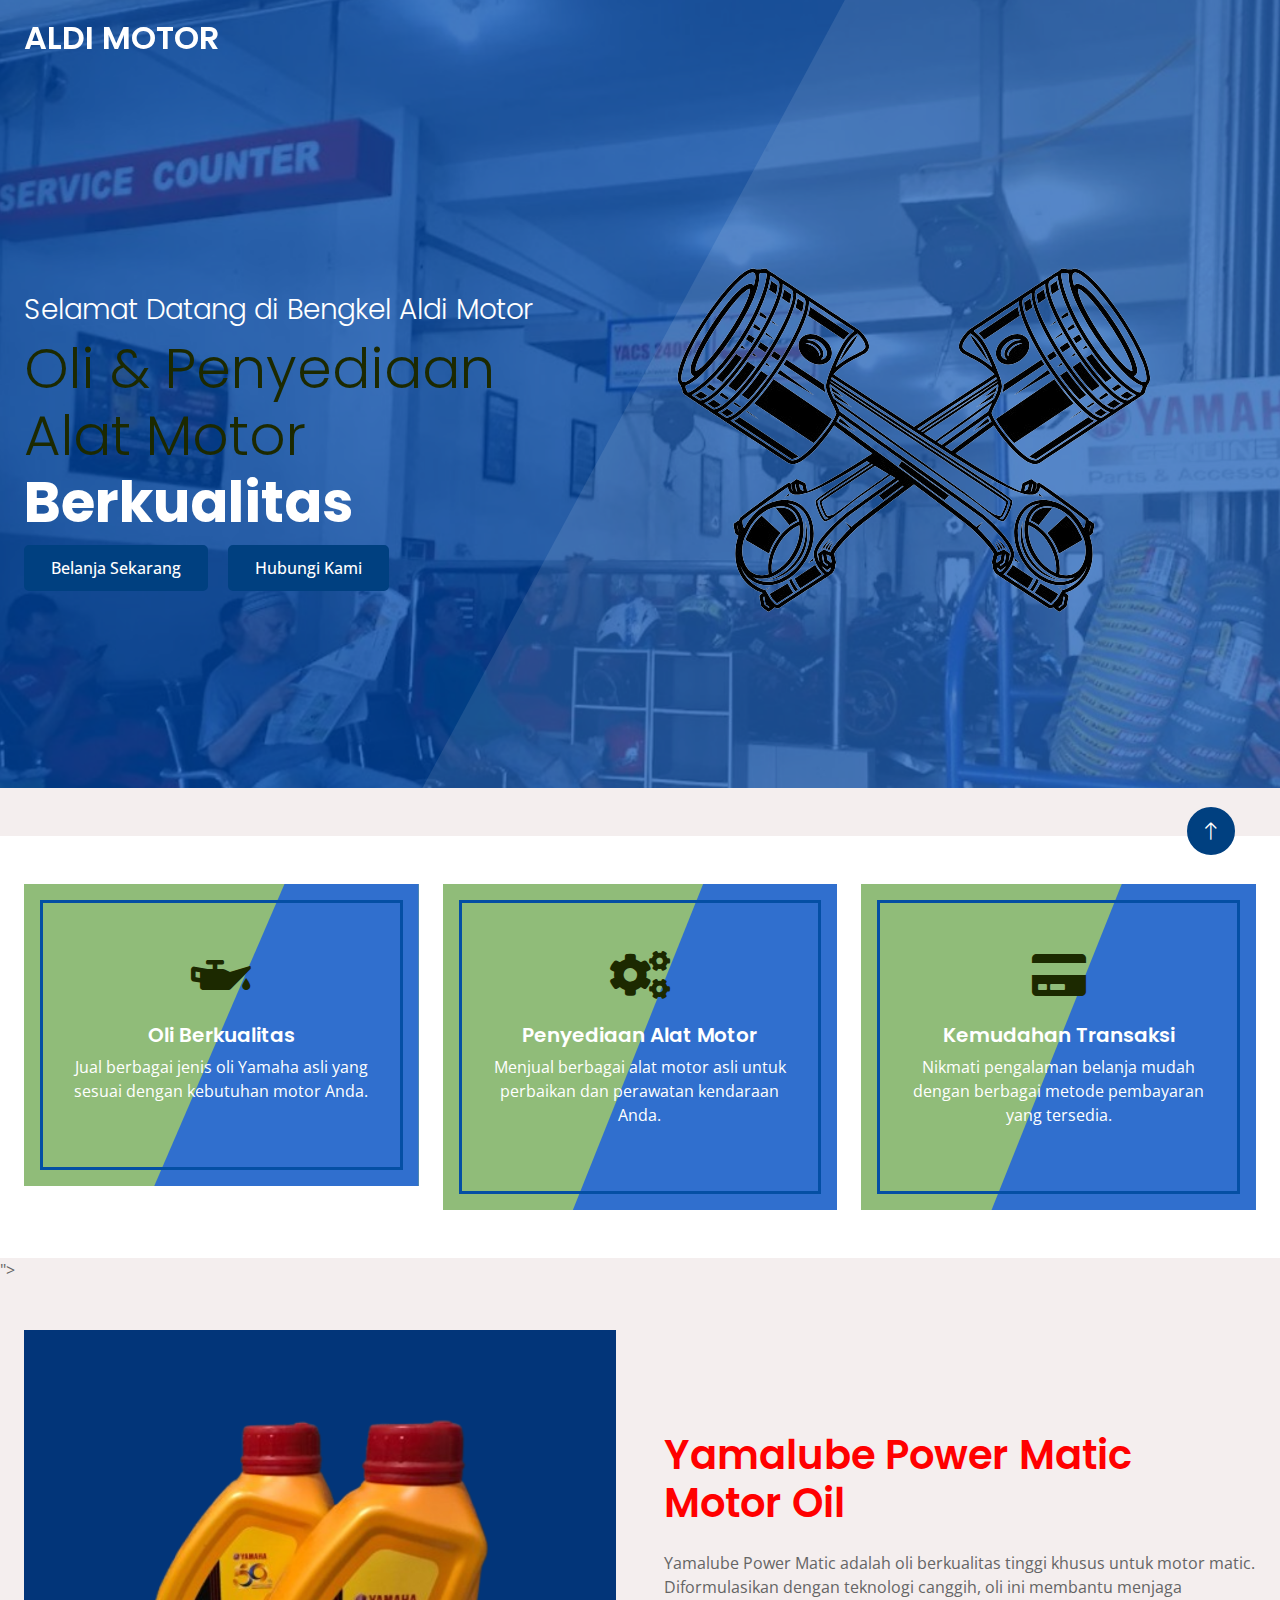
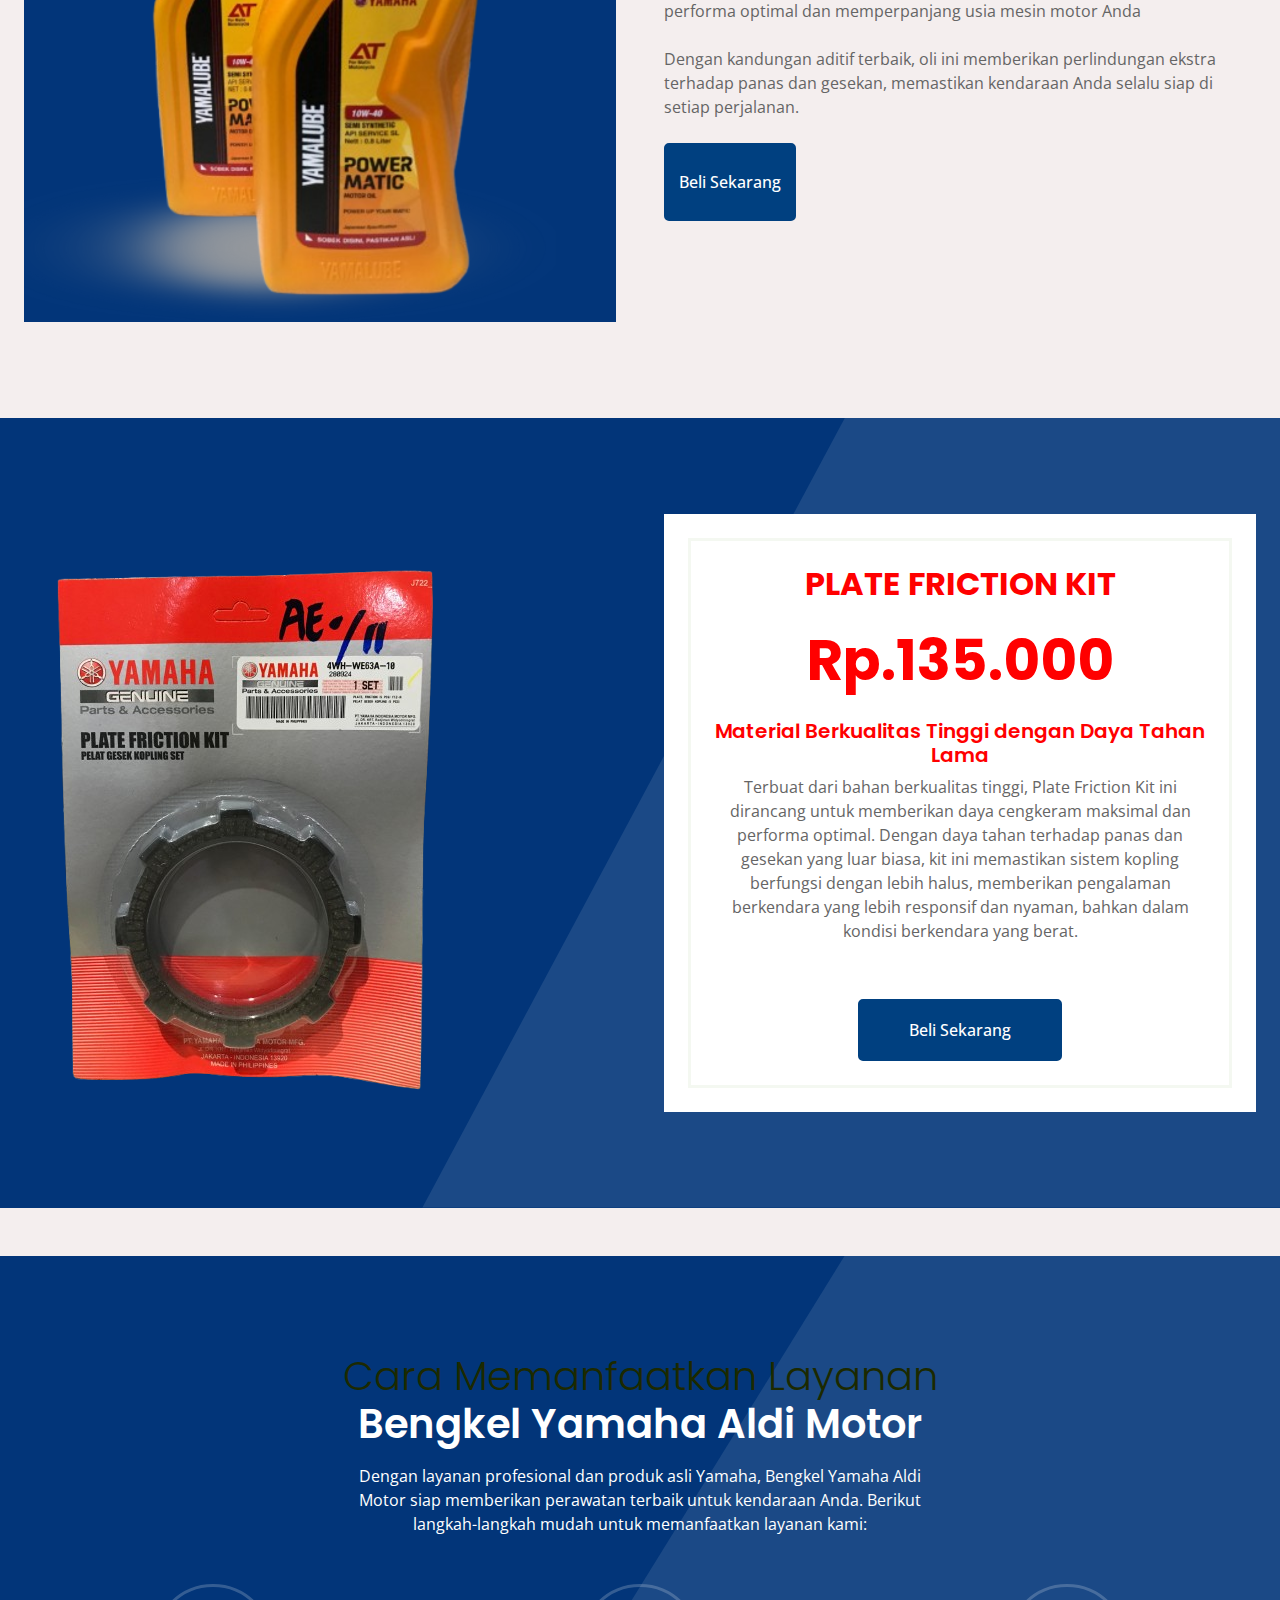
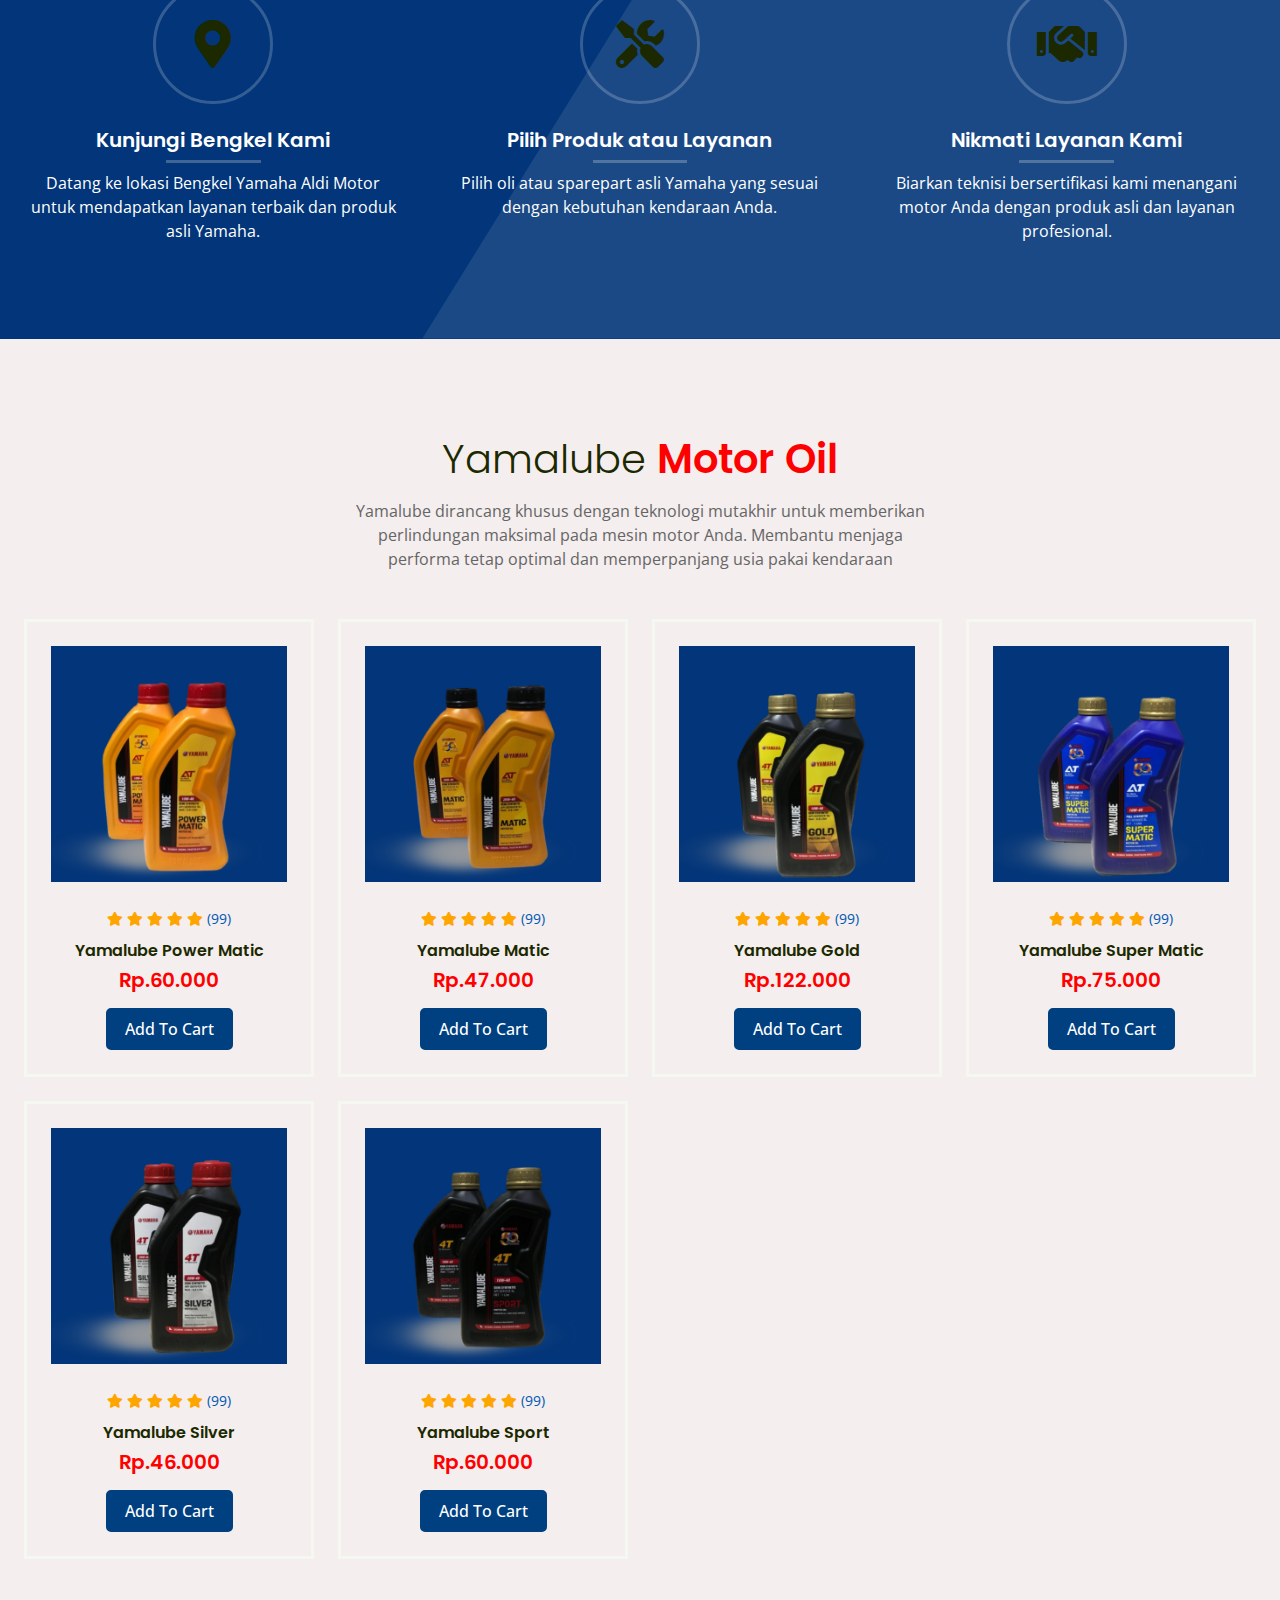
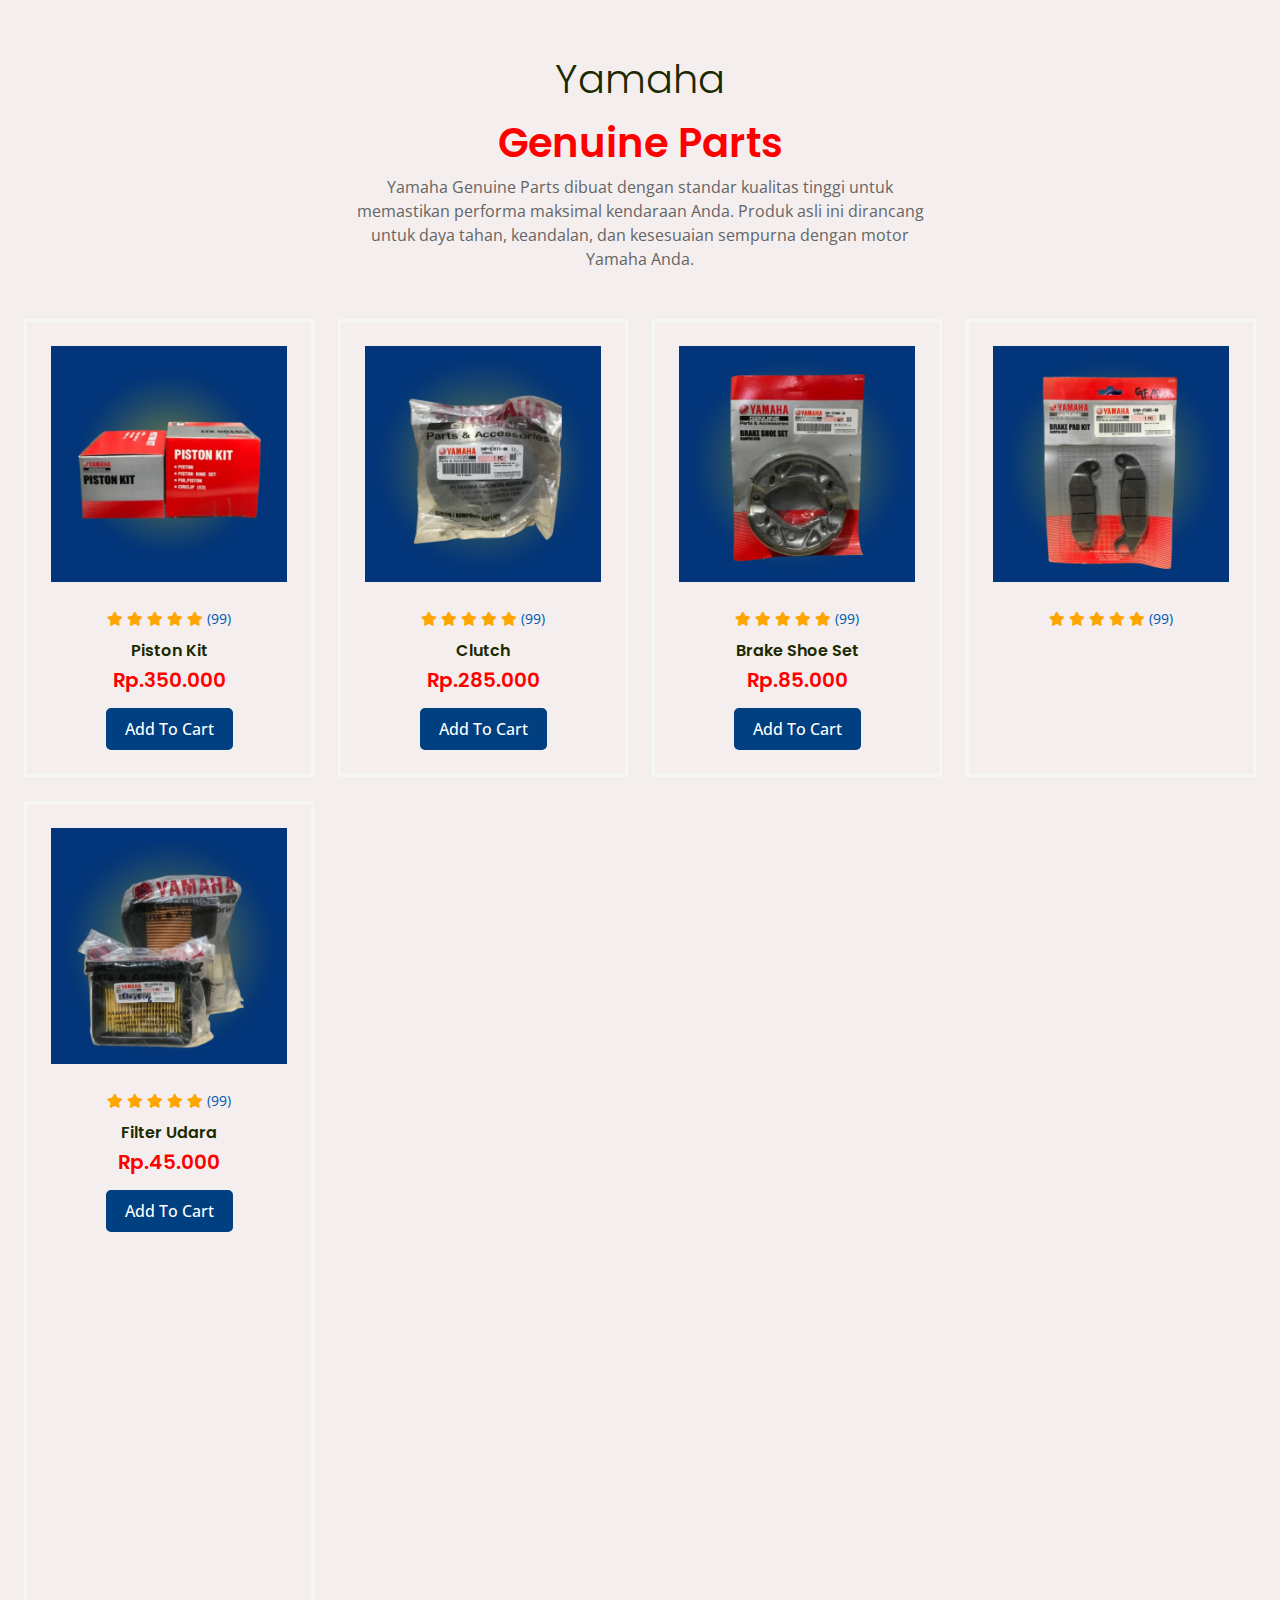
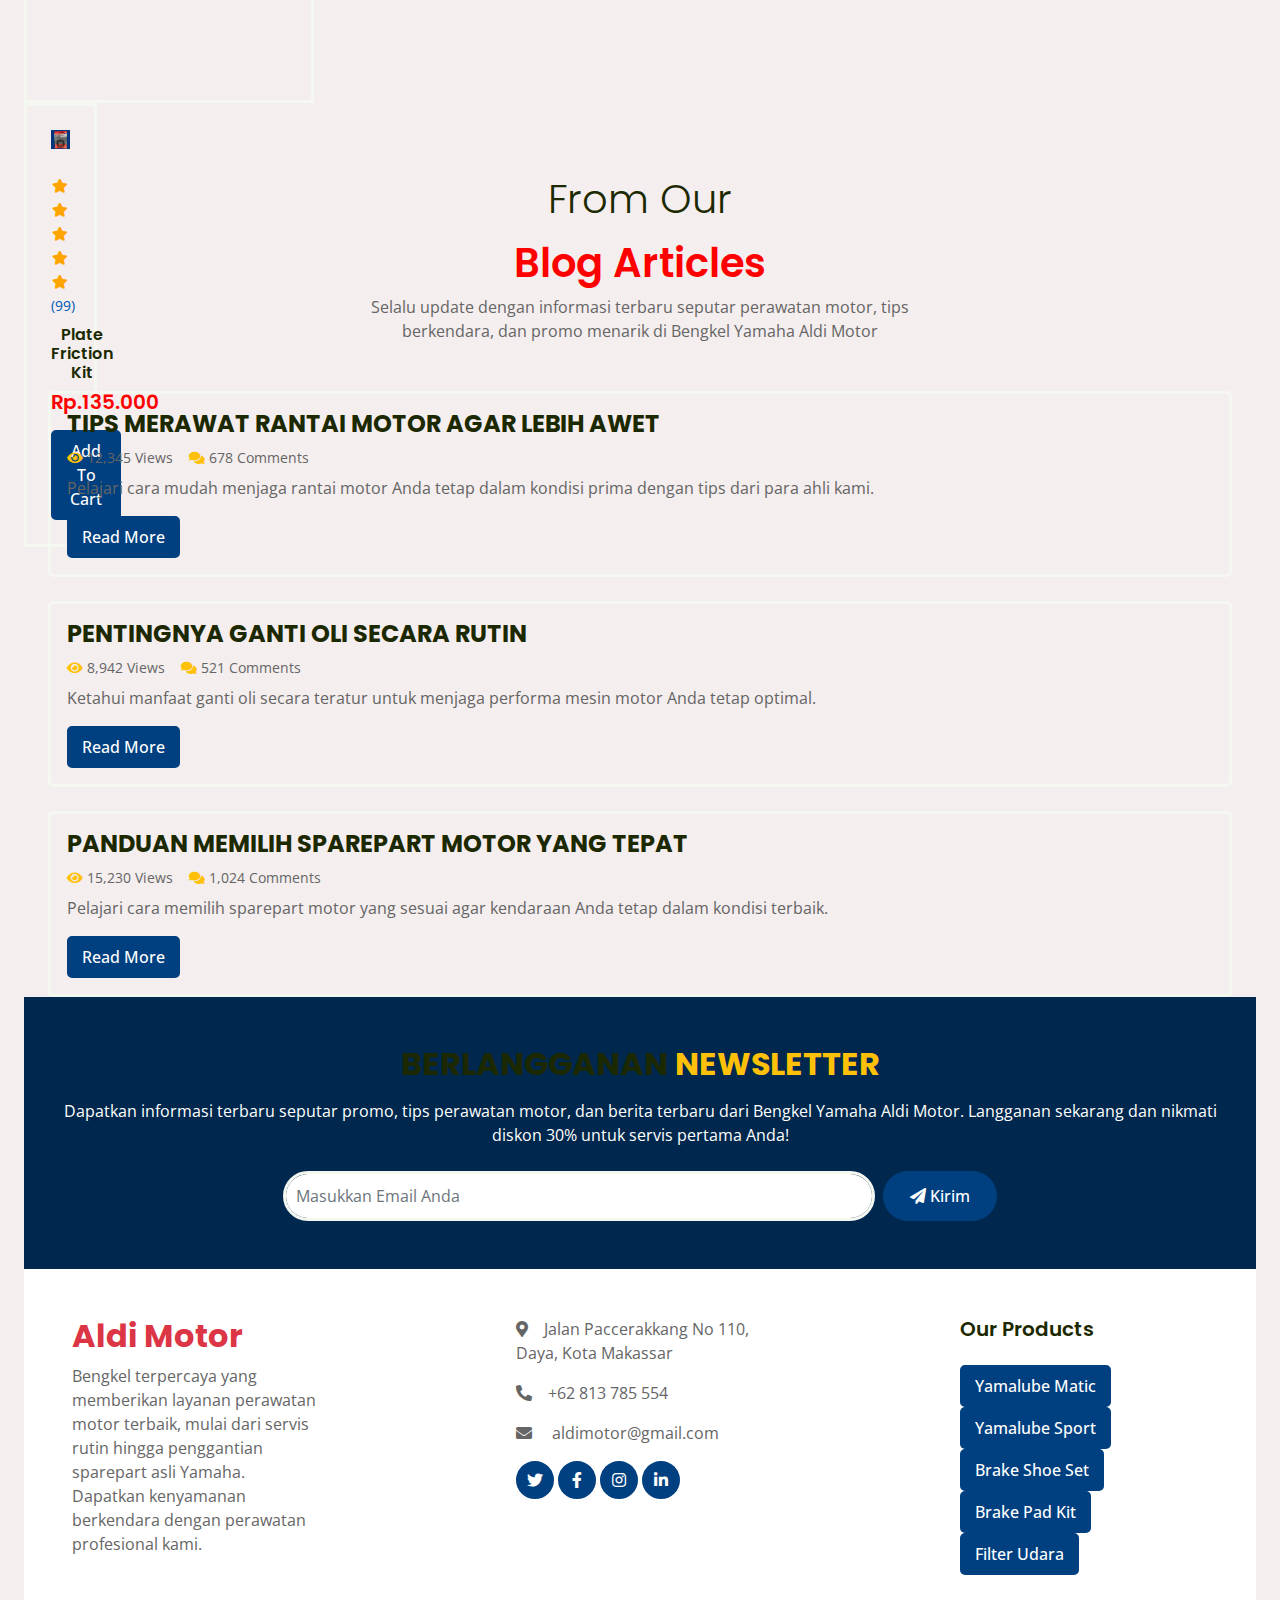
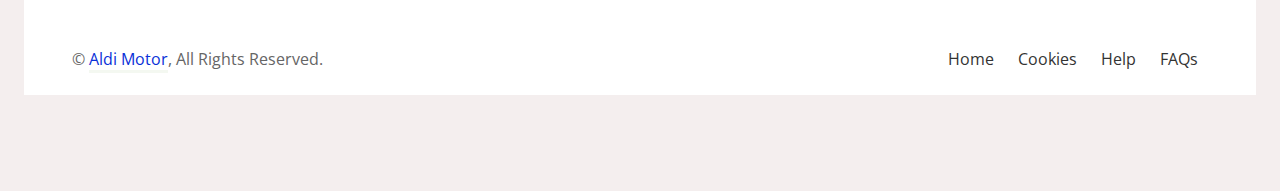
==== index.html @ ea845f59 "Update new" ====
<!DOCTYPE html>
<html lang="en">

<head>
    <meta charset="utf-8">
    <title>Bengkel Aldi Motor</title>
    <meta content="width=device-width, initial-scale=1.0" name="viewport">
    <meta content="" name="keywords" content=" Sparepart Asli Yamaha, Bengkel Motor, Oli Yamaha, Perawatan Motor, Servis Motor, Bengkel Yamaha Makassar">
    <meta content="" name="description" content= "Bengkel Yamaha Aldi Motor menghadirkan e-commerce untuk pembelian oli dan sparepart asli Yamaha. Temukan kebutuhan motor Anda dengan harga terbaik dan kualitas terjamin.">

    <!-- Favicon -->
    <link href="img/favicon.ico" rel="icon">

    <!-- Google Web Fonts -->
    <link rel="preconnect" href="https://fonts.googleapis.com">
    <link rel="preconnect" href="https://fonts.gstatic.com" crossorigin>
    <link
        href="https://fonts.googleapis.com/css2?family=Open+Sans:wght@400;500&family=Poppins:wght@200;600;700&display=swap"
        rel="stylesheet">

    <!-- Icon Font Stylesheet -->
    <link href="https://cdnjs.cloudflare.com/ajax/libs/font-awesome/5.10.0/css/all.min.css" rel="stylesheet">
    <link href="https://cdn.jsdelivr.net/npm/bootstrap-icons@1.4.1/font/bootstrap-icons.css" rel="stylesheet">

    <!-- Libraries Stylesheet -->
    <link href="lib/animate/animate.min.css" rel="stylesheet">
    <link href="lib/owlcarousel/assets/owl.carousel.min.css" rel="stylesheet">

    <!-- Customized Bootstrap Stylesheet -->
    <link href="css/bootstrap.min.css" rel="stylesheet">

    <!-- Template Stylesheet -->
    <link href="css/style.css" rel="stylesheet">
</head>

<body>
    <!-- Spinner Start -->
    <div id="spinner"
        class="show bg-white position-fixed translate-middle w-100 vh-100 top-50 start-50 d-flex align-items-center justify-content-center">
        <div class="spinner-grow text-primary" style="width: 3rem; height: 3rem;" role="status">
            <span class="sr-only">Loading...</span>
        </div>
    </div>
    <!-- Spinner End -->


    <!-- Navbar Start -->
    <div class="container-fluid sticky-top">
        <div class="container">
            <nav class="navbar navbar-expand-lg navbar-light p-0">
                <a href="index.html" class="navbar-brand">
                    <h2 class="text-white">ALDI MOTOR</h2>
                </a>
            </nav>
            
        </div>
    </div>
    <!-- Navbar End -->


  <!-- Hero Start -->
<div class="container-fluid bg-primary hero-header mb-5" 
style="background: url('img/background.png') no-repeat center center; 
       background-size: cover; 
       background-attachment: fixed;">
<div class="container">
   <div class="row g-5 align-items-center">
       <div class="col-lg-6 text-center text-lg-start">
           <h3 class="fw-light text-white animated slideInRight">Selamat Datang di Bengkel Aldi Motor</h3>
           <h1 class="display-4 text-white animated slideInRight">
               <span class="fw-light text-dark">Oli & Penyediaan Alat Motor</span> Berkualitas
           </h1>
           <a href="#products" class="btn btn-dark py-2 px-4 me-3 animated slideInRight">Belanja Sekarang</a>
           <a href="#contact" class="btn btn-outline-dark py-2 px-4 animated slideInRight">Hubungi Kami</a>
       </div>
       <div class="col-lg-6">
        <img class="img-fluid animated pulse infinite" src="img/logo.png" alt="">
    </div>
   </div>
   
</div>
</div>
<!-- Hero End -->





 <!-- Feature Start -->
<div class="container-fluid py-5" style="background-color: #ffffff;">
    <div class="container">
        <div class="row g-4">
            <!-- Fitur Produk Berkualitas -->
            <div class="col-lg-4 wow fadeIn" data-wow-delay="0.1s">
                <div class="feature-item position-relative bg-primary text-center p-3">
                    <div class="border py-5 px-3">
                        <i class="fa fa-oil-can fa-3x text-dark mb-4"></i>
                        <h5 class="text-white mb-0">Oli Berkualitas</h5>
                        <p class="text-white mt-2">Jual berbagai jenis oli Yamaha asli yang sesuai dengan kebutuhan motor Anda.</p>
                    </div>
                </div>
            </div>
            <!-- Fitur Alat Motor Lengkap -->
            <div class="col-lg-4 wow fadeIn" data-wow-delay="0.3s">
                <div class="feature-item position-relative bg-primary text-center p-3">
                    <div class="border py-5 px-3">
                        <i class="fa fa-cogs fa-3x text-dark mb-4"></i>
                        <h5 class="text-white mb-0">Penyediaan Alat Motor</h5>
                        <p class="text-white mt-2">Menjual berbagai alat motor asli untuk perbaikan dan perawatan kendaraan Anda.</p>
                    </div>
                </div>
            </div>
            <!-- Fitur Kemudahan Transaksi -->
            <div class="col-lg-4 wow fadeIn" data-wow-delay="0.5s">
                <div class="feature-item position-relative bg-primary text-center p-3">
                    <div class="border py-5 px-3">
                        <i class="fa fa-credit-card fa-3x text-dark mb-4"></i>
                        <h5 class="text-white mb-0">Kemudahan Transaksi</h5>
                        <p class="text-white mt-2">Nikmati pengalaman belanja mudah dengan berbagai metode pembayaran yang tersedia.</p>
                    </div>
                </div>
            </div>
        </div>
    </div>
</div>
<!-- Feature End -->

">
       
    <!-- About Start -->
    <div class="container-fluid py-5">
        <div class="container">
            <div class="row g-5 align-items-center">
                <div class="col-lg-6 wow fadeIn" data-wow-delay="0.1s">
                    <img class="img-fluid animated pulse infinite" src="img/19.png">
                </div>
                <div class="col-lg-6 wow fadeIn" data-wow-delay="0.5s">
                    <h1 class="mb-4" style="color: red;">Yamalube Power Matic Motor Oil </h1> 
                    <p class="mb-4">Yamalube Power Matic adalah oli berkualitas tinggi khusus untuk motor matic. Diformulasikan dengan teknologi canggih, oli ini membantu menjaga performa optimal dan memperpanjang usia mesin motor Anda</p>
                    <p class="mb-4">Dengan kandungan aditif terbaik, oli ini memberikan perlindungan ekstra terhadap panas dan gesekan, memastikan kendaraan Anda selalu siap di setiap perjalanan.</p>
                    <a class="btn btn-primary py-4 px-6" href="">Beli Sekarang </a>
                </div>
            </div>
        </div>
    </div>
    <!-- About End -->


<!-- Deal Start -->
<div class="container-fluid deal bg-primary my-5 py-5">
    <div class="container py-5">
        <div class="row g-5 align-items-center">
            <div class="col-lg-6 wow fadeIn" data-wow-delay="0.1s">
                <img class="img-fluid animated pulse infinite" src="img/plate_friction_kit-.png">
            </div>
            <div class="col-lg-6 wow fadeIn" data-wow-delay="0.5s">
                <div class="bg-white text-center p-4">
                    <div class="border p-4">
                        <h2 class="fw-bold text-uppercase mb-4" style="color: red;">Plate Friction Kit</h2>
                        <h1 class="display-4 mb-4" style="color: red;">Rp.135.000</h1>
                        <h5 style="color: red;">Material Berkualitas Tinggi dengan Daya Tahan Lama</h5>                        
                        <p class="mb-4 text-secondary">
                            Terbuat dari bahan berkualitas tinggi, Plate Friction Kit ini dirancang untuk memberikan daya cengkeram maksimal dan performa optimal. Dengan daya tahan terhadap panas dan gesekan yang luar biasa, kit ini memastikan sistem kopling berfungsi dengan lebih halus, memberikan pengalaman berkendara yang lebih responsif dan nyaman, bahkan dalam kondisi berkendara yang berat.
                        </p>
                        <div class="row g-0 cdt mb-4 text-primary">
                            <div class="col-3">
                                <h1 class="display-6" id="cdt-days"></h1>
                            </div>
                            <div class="col-3">
                                <h1 class="display-6" id="cdt-hours"></h1>
                            </div>
                            <div class="col-3">
                                <h1 class="display-6" id="cdt-minutes"></h1>
                            </div>
                            <div class="col-3">
                                <h1 class="display-6" id="cdt-seconds"></h1>
                            </div>
                        </div>
                        <a class="btn btn-primary py-3 px-5" href="">Beli Sekarang</a>
                    </div>
                </div>
            </div>
        </div>
    </div>
</div>
<!-- Deal End -->



    <!-- How To Use Start -->
<div class="container-fluid how-to-use bg-primary my-5 py-5">
    <div class="container text-white py-5">
        <div class="mx-auto text-center wow fadeIn" data-wow-delay="0.1s" style="max-width: 600px;">
            <h1 class="text-white mb-3"><span class="fw-light text-dark">Cara Memanfaatkan Layanan</span> Bengkel Yamaha Aldi Motor</h1>
            <p class="mb-5">Dengan layanan profesional dan produk asli Yamaha, Bengkel Yamaha Aldi Motor siap memberikan perawatan terbaik untuk kendaraan Anda. Berikut langkah-langkah mudah untuk memanfaatkan layanan kami:</p>
        </div>
        <div class="row g-5">
            <div class="col-lg-4 text-center wow fadeIn" data-wow-delay="0.1s">
                <div class="btn-square rounded-circle border mx-auto mb-4" style="width: 120px; height: 120px;">
                    <i class="fa fa-map-marker-alt fa-3x text-dark"></i>
                </div>
                <h5 class="text-white">Kunjungi Bengkel Kami</h5>
                <hr class="w-25 bg-light my-2 mx-auto">
                <span>Datang ke lokasi Bengkel Yamaha Aldi Motor untuk mendapatkan layanan terbaik dan produk asli Yamaha.</span>
            </div>
            <div class="col-lg-4 text-center wow fadeIn" data-wow-delay="0.3s">
                <div class="btn-square rounded-circle border mx-auto mb-4" style="width: 120px; height: 120px;">
                    <i class="fa fa-tools fa-3x text-dark"></i>
                </div>
                <h5 class="text-white">Pilih Produk atau Layanan</h5>
                <hr class="w-25 bg-light my-2 mx-auto">
                <span>Pilih oli atau sparepart asli Yamaha yang sesuai dengan kebutuhan kendaraan Anda.</span>
            </div>
            <div class="col-lg-4 text-center wow fadeIn" data-wow-delay="0.5s">
                <div class="btn-square rounded-circle border mx-auto mb-4" style="width: 120px; height: 120px;">
                    <i class="fa fa-handshake fa-3x text-dark"></i>
                </div>
                <h5 class="text-white">Nikmati Layanan Kami</h5>
                <hr class="w-25 bg-light my-2 mx-auto">
                <span>Biarkan teknisi bersertifikasi kami menangani motor Anda dengan produk asli dan layanan profesional.</span>
            </div>
        </div>
    </div>
</div>
<!-- How To Use End -->



   

    <!-- Product Start -->
    <div class="container-fluid py-5">
        <div class="container">
            <div class="mx-auto text-center wow fadeIn" data-wow-delay="0.1s" style="max-width: 600px;">
                <h1 class="mb-3" style="color: red;"><span class="fw-light text-dark">Yamalube </span> Motor Oil</h1>

                <p class="mb-5"> Yamalube dirancang khusus dengan teknologi mutakhir untuk memberikan perlindungan maksimal pada mesin motor Anda. 
                    Membantu menjaga performa tetap optimal dan memperpanjang usia pakai kendaraan</p>
            </div>
            <div class="row g-4">
                <div class="col-md-6 col-lg-3 wow fadeIn" data-wow-delay="0.1s">
                    <div class="product-item text-center border h-100 p-4">
                        <img class="img-fluid mb-4" src="img/19.png" alt="">
                        <div class="mb-2">
                            <small class="fa fa-star" style="color: orange;"></small>
                            <small class="fa fa-star" style="color: orange;"></small>
                            <small class="fa fa-star" style="color: orange;"></small>
                            <small class="fa fa-star" style="color: orange;"></small>
                            <small class="fa fa-star" style="color: orange;"></small>
                            <small>(99)</small>
                        </div>
                        
                        <a href="" class="h6 d-inline-block mb-2">Yamalube Power Matic</a>
                        <h5 class="mb-3" style="color: red;">Rp.60.000</h5>
                        <a href="" class="btn btn-outline-primary px-3">Add To Cart</a>
                    </div>
                </div>
                <div class="col-md-6 col-lg-3 wow fadeIn" data-wow-delay="0.1s">
                    <div class="product-item text-center border h-100 p-4">
                        <img class="img-fluid mb-4" src="img/20.png" alt= "gambar oli yamalube matic">
                        <div class="mb-2">
                            <small class="fa fa-star" style="color: orange;"></small>
                            <small class="fa fa-star" style="color: orange;"></small>
                            <small class="fa fa-star" style="color: orange;"></small>
                            <small class="fa fa-star" style="color: orange;"></small>
                            <small class="fa fa-star" style="color: orange;"></small>
                            <small>(99)</small>
                        </div>
                        
                        <a href="" class="h6 d-inline-block mb-2">Yamalube Matic</a>
                        <h5 class="mb-3" style="color: red;">Rp.47.000</h5>
                        <a href="" class="btn btn-outline-primary px-3">Add To Cart</a>
                    </div>
                </div>
                <div class="col-md-6 col-lg-3 wow fadeIn" data-wow-delay="0.3s">
                    <div class="product-item text-center border h-100 p-4">
                        <img class="img-fluid mb-4" src="img/22.png" alt="gambar yamalube gold">
                        <div class="mb-2">
                            <small class="fa fa-star" style="color: orange;"></small>
                            <small class="fa fa-star" style="color: orange;"></small>
                            <small class="fa fa-star" style="color: orange;"></small>
                            <small class="fa fa-star" style="color: orange;"></small>
                            <small class="fa fa-star" style="color: orange;"></small>
                            <small>(99)</small>
                        </div>
                        
                        <a href="" class="h6 d-inline-block mb-2">Yamalube Gold</a>
                        <h5 class="mb-3" style="color: red;">Rp.122.000</h5>

                        <a href="" class="btn btn-outline-primary px-3">Add To Cart</a>
                    </div>
                </div>
                <div class="col-md-6 col-lg-3 wow fadeIn" data-wow-delay="0.5s">
                    <div class="product-item text-center border h-100 p-4">
                        <img class="img-fluid mb-4" src="img/21.png" alt="gambar yamalube super matic">
                        <div class="mb-2">
                            <small class="fa fa-star" style="color: orange;"></small>
                            <small class="fa fa-star" style="color: orange;"></small>
                            <small class="fa fa-star" style="color: orange;"></small>
                            <small class="fa fa-star" style="color: orange;"></small>
                            <small class="fa fa-star" style="color: orange;"></small>
                            <small>(99)</small>
                        </div>
                        
                        <a href="" class="h6 d-inline-block mb-2">Yamalube Super Matic</a>
                        
                        <h5 class="mb-3" style="color: red;">Rp.75.000</h5>
                        <a href="" class="btn btn-outline-primary px-3">Add To Cart</a>
                    </div>
                </div>
                <div class="col-md-6 col-lg-3 wow fadeIn" data-wow-delay="0.7s">
                    <div class="product-item text-center border h-100 p-4">
                        <img class="img-fluid mb-4" src="img/23.png" alt="gambar yamalube silver">
                        <div class="mb-2">
                            <small class="fa fa-star" style="color: orange;"></small>
                            <small class="fa fa-star" style="color: orange;"></small>
                            <small class="fa fa-star" style="color: orange;"></small>
                            <small class="fa fa-star" style="color: orange;"></small>
                            <small class="fa fa-star" style="color: orange;"></small>
                            <small>(99)</small>
                        </div>
                        
                        <a href="" class="h6 d-inline-block mb-2">Yamalube Silver</a>
                        <h5 class="mb-3" style="color: red;">Rp.46.000</h5>
                        <a href="" class="btn btn-outline-primary px-3">Add To Cart</a>
                    </div>
                </div>
                <div class="col-md-6 col-lg-3 wow fadeIn" data-wow-delay="0.7s">
                    <div class="product-item text-center border h-100 p-4">
                        <img class="img-fluid mb-4" src="img/24.png" alt="gambar yamalube sport">
                        <div class="mb-2">
                            <small class="fa fa-star" style="color: orange;"></small>
                            <small class="fa fa-star" style="color: orange;"></small>
                            <small class="fa fa-star" style="color: orange;"></small>
                            <small class="fa fa-star" style="color: orange;"></small>
                            <small class="fa fa-star" style="color: orange;"></small>
                            <small>(99)</small>
                        </div>
                        
                        <a href="" class="h6 d-inline-block mb-2">Yamalube Sport</a>
                        <h5 class="mb-3" style="color: red;">Rp.60.000</h5>
                        <a href="" class="btn btn-outline-primary px-3">Add To Cart</a>
                    </div>
                </div>
            </div>
        </div>
    </div>
    <!-- Product End -->
 
    <break> 
 <!-- Product Start -->
 <div class="container-fluid py-5">
    <div class="container">
        <div class="mx-auto text-center wow fadeIn" data-wow-delay="0.1s" style="max-width: 600px;">
            <h1 class="text-primary mb-3"><span class="fw-light text-dark">Yamaha <break> </span> <h1 style="color: red;">Genuine Parts</h1>

            <p class="mb-5">Yamaha Genuine Parts dibuat dengan standar kualitas tinggi untuk memastikan performa maksimal kendaraan Anda. 
                Produk asli ini dirancang untuk daya tahan, keandalan, dan kesesuaian sempurna dengan motor Yamaha Anda.</p>
        </div>
        <div class="row g-4">
            <div class="col-md-6 col-lg-3 wow fadeIn" data-wow-delay="0.1s">
                <div class="product-item text-center border h-100 p-4">
                    <img class="img-fluid mb-4" src="img/25.png" alt="gambar piston kit">
                    <div class="mb-2">
                        <small class="fa fa-star" style="color: orange;"></small>
                        <small class="fa fa-star" style="color: orange;"></small>
                        <small class="fa fa-star" style="color: orange;"></small>
                        <small class="fa fa-star" style="color: orange;"></small>
                        <small class="fa fa-star" style="color: orange;"></small>
                        <small>(99)</small>
                    </div>
                    
                    <a href="" class="h6 d-inline-block mb-2">Piston Kit</a>
                    <h5 class="mb-3" style="color: red;">Rp.350.000</h5>
                    <a href="" class="btn btn-outline-primary px-3">Add To Cart</a>
                </div>
            </div>
            <div class="col-md-6 col-lg-3 wow fadeIn" data-wow-delay="0.3s">
                <div class="product-item text-center border h-100 p-4">
                    <img class="img-fluid mb-4" src="img/26.png" alt="gambar Clutch">
                    <div class="mb-2">
                        <small class="fa fa-star" style="color: orange;"></small>
                        <small class="fa fa-star" style="color: orange;"></small>
                        <small class="fa fa-star" style="color: orange;"></small>
                        <small class="fa fa-star" style="color: orange;"></small>
                        <small class="fa fa-star" style="color: orange;"></small>
                        <small>(99)</small>
                    </div>
                    
                    <a href="" class="h6 d-inline-block mb-2">Clutch</a>
                    <h5 class="mb-3" style="color: red;">Rp.285.000</h5>
                    <a href="" class="btn btn-outline-primary px-3">Add To Cart</a>
                </div>
            </div>
            <div class="col-md-6 col-lg-3 wow fadeIn" data-wow-delay="0.5s">
                <div class="product-item text-center border h-100 p-4">
                    <img class="img-fluid mb-4" src="img/27.png" alt="gambar brake shoe set">
                    <div class="mb-2">
                        <small class="fa fa-star" style="color: orange;"></small>
                        <small class="fa fa-star" style="color: orange;"></small>
                        <small class="fa fa-star" style="color: orange;"></small>
                        <small class="fa fa-star" style="color: orange;"></small>
                        <small class="fa fa-star" style="color: orange;"></small>
                        <small>(99)</small>
                    </div>
                    
                    <a href="" class="h6 d-inline-block mb-2">Brake Shoe Set</a>
                    <h5 class="mb-3" style="color: red;">Rp.85.000</h5>
                    <a href="" class="btn btn-outline-primary px-3">Add To Cart</a>
                </div>
            </div>
            <div class="col-md-6 col-lg-3 wow fadeIn" data-wow-delay="0.7s">
                <div class="product-item text-center border h-100 p-4">
                    <img class="img-fluid mb-4" src="img/28.png" alt="">
                    <div class="mb-2">
                        <small class="fa fa-star" style="color: orange;"></small>
                        <small class="fa fa-star" style="color: orange;"></small>
                        <small class="fa fa-star" style="color: orange;"></small>
                        <small class="fa fa-star" style="color: orange;"></small>
                        <small class="fa fa-star" style="color: orange;"></small>
                        <small>(99)</small>
                    </div>
                </div>
            </div>
    <div class="col-md-6 col-lg-3 wow fadeIn" data-wow-delay="0.7s">
        <div class="product-item text-center border h-100 p-4">
            <img class="img-fluid mb-4" src="img/29.png" alt="gambar filter udara">
            <div class="mb-2">
                <small class="fa fa-star" style="color: orange;"></small>
                <small class="fa fa-star" style="color: orange;"></small>
                <small class="fa fa-star" style="color: orange;"></small>
                <small class="fa fa-star" style="color: orange;"></small>
                <small class="fa fa-star" style="color: orange;"></small>
                <small>(99)</small>
            </div>
            
            <a href="" class="h6 d-inline-block mb-2">Filter Udara</a>
            <h5 class="mb-3" style="color: red;">Rp.45.000</h5>
            <a href="" class="btn btn-outline-primary px-3">Add To Cart</a>
        </div>
    <div class="col-md-6 col-lg-3 wow fadeIn" data-wow-delay="0.7s">
        <div class="product-item text-center border h-100 p-4">
            <img class="img-fluid mb-4" src="img/30.png" alt="gambar plate friction kit">
            <div class="mb-2">
                <small class="fa fa-star" style="color: orange;"></small>
                <small class="fa fa-star" style="color: orange;"></small>
                <small class="fa fa-star" style="color: orange;"></small>
                <small class="fa fa-star" style="color: orange;"></small>
                <small class="fa fa-star" style="color: orange;"></small>
                <small>(99)</small>
            </div>
            <a href="" class="h6 d-inline-block mb-2">Plate Friction Kit</a>
            <h5 class="mb-3" style="color: red;">Rp.135.000</h5>
            <a href="" class="btn btn-outline-primary px-3">Add To Cart</a>
        </div>
    </div>
</div>
<!-- Product End -->


    <!-- Blog Start -->
    <div class="container-fluid py-5">
        <div class="container">
            <div class="mx-auto text-center wow fadeIn" data-wow-delay="0.1s" style="max-width: 600px;">
                <h1 class="text-primary mb-3"><span class="fw-light text-dark">From Our</span><h1 style="color: red;">Blog Articles</h1>

                <p class="mb-5">Selalu update dengan informasi terbaru seputar perawatan motor, tips berkendara, dan promo menarik di Bengkel Yamaha Aldi Motor</p>
            </div>
            
        <!-- Artikel 1 -->
        <div class="article-card border rounded p-3 mt-4">
            <h4 class="fw-bold text-uppercase text-dark">Tips Merawat Rantai Motor Agar Lebih Awet</h4>
            <div class="d-flex align-items-center mb-2">
                <small class="me-3"><i class="fa fa-eye text-warning"></i> 12,345 Views</small>
                <small><i class="fa fa-comments text-warning"></i> 678 Comments</small>
            </div>
            <p>Pelajari cara mudah menjaga rantai motor Anda tetap dalam kondisi prima dengan tips dari para ahli kami.</p>
            <a href="#" class="btn btn-danger">Read More</a>
        </div>
    
        <!-- Artikel 2 -->
        <div class="article-card border rounded p-3 mt-4">
            <h4 class="fw-bold text-uppercase text-dark">Pentingnya Ganti Oli Secara Rutin</h4>
            <div class="d-flex align-items-center mb-2">
                <small class="me-3"><i class="fa fa-eye text-warning"></i> 8,942 Views</small>
                <small><i class="fa fa-comments text-warning"></i> 521 Comments</small>
            </div>
            <p>Ketahui manfaat ganti oli secara teratur untuk menjaga performa mesin motor Anda tetap optimal.</p>
            <a href="#" class="btn btn-danger">Read More</a>
        </div>
    
        <!-- Artikel 3 -->
        <div class="article-card border rounded p-3 mt-4">
            <h4 class="fw-bold text-uppercase text-dark">Panduan Memilih Sparepart Motor yang Tepat</h4>
            <div class="d-flex align-items-center mb-2">
                <small class="me-3"><i class="fa fa-eye text-warning"></i> 15,230 Views</small>
                <small><i class="fa fa-comments text-warning"></i> 1,024 Comments</small>
            </div>
            <p>Pelajari cara memilih sparepart motor yang sesuai agar kendaraan Anda tetap dalam kondisi terbaik.</p>
            <a href="#" class="btn btn-danger">Read More</a>
        </div>
    </div>
    
    <!-- Blog End -->


    <!-- Newsletter Start -->
    <section class="subscribe-section py-5" style="background-color: #00274d; color: white; text-align: center;">
        <div class="container">
            <h2 class="text-uppercase fw-bold mb-3">Berlangganan <span class="text-warning">Newsletter</span></h2>
            <p class="mb-4">Dapatkan informasi terbaru seputar promo, tips perawatan motor, dan berita terbaru dari Bengkel Yamaha Aldi Motor. Langganan sekarang dan nikmati diskon 30% untuk servis pertama Anda!</p>
            <div class="d-flex justify-content-center">
                <input type="email" class="form-control w-50 me-2" placeholder="Masukkan Email Anda" style="border-radius: 25px; padding: 10px;">
                <button class="btn btn-warning px-4" style="border-radius: 25px;">
                    <i class="fa fa-paper-plane"></i> Kirim
                </button>
            </div>
        </div>
    </section>
    
    <!-- Newsletter End -->


<!-- Footer Start -->
<div class="container-fluid bg-white footer">
    <div class="container py-5">
        <div class="row g-5">
            <!-- Footer Section 1 -->
            <div class="col-md-6 col-lg-3 d-flex flex-column align-items-start">
                <h2 class="text-danger fw-bold">Aldi Motor</h2>
                <p>
                    Bengkel terpercaya yang memberikan layanan perawatan motor terbaik, mulai dari servis rutin hingga penggantian sparepart asli Yamaha. 
                    Dapatkan kenyamanan berkendara dengan perawatan profesional kami.
                </p>
            </div>
            <!-- Footer Section 2 -->
            <div class="col-md-6 col-lg-3 d-flex flex-column align-items-start">
                <p><i class="fa fa-map-marker-alt me-3"></i>Jalan Paccerakkang No 110, Daya, Kota Makassar</p>
                <p><i class="fa fa-phone-alt me-3"></i>+62 813 785 554</p>
                <p><i class="fa fa-envelope me-3"></i> aldimotor@gmail.com</p>
                <div class="d-flex">
                    <a class="btn btn-square btn-outline-primary me-1" href=""><i class="fab fa-twitter"></i></a>
                    <a class="btn btn-square btn-outline-primary me-1" href=""><i class="fab fa-facebook-f"></i></a>
                    <a class="btn btn-square btn-outline-primary me-1" href=""><i class="fab fa-instagram"></i></a>
                    <a class="btn btn-square btn-outline-primary me-1" href=""><i class="fab fa-linkedin-in"></i></a>
                </div>
            </div>

            <!-- Footer Section 3 -->
            <div class="col-md-6 col-lg-3 d-flex flex-column align-items-start">
                <h5 class="mb-4">Our Products</h5>
                <a class="btn btn-link" href="">Yamalube Matic</a>
                <a class="btn btn-link" href="">Yamalube Sport</a>
                <a class="btn btn-link" href="">Brake Shoe Set</a>
                <a class="btn btn-link" href="">Brake Pad Kit</a>
                <a class="btn btn-link" href="">Filter Udara</a>
            </div>
        </div>
    </div>

    <div class="container">
        <div class="row justify-content-between align-items-center py-4">
            <div class="col-md-6 text-center text-md-start">
                &copy; <a class="border-bottom" href="#">Aldi Motor</a>, All Rights Reserved.
            </div>
            <div class="col-md-6 text-center text-md-end">
                <div class="footer-menu">
                    <a href="">Home</a>
                    <a href="">Cookies</a>
                    <a href="">Help</a>
                    <a href="">FAQs</a>
                </div>
            </div>
        </div>
    </div>
</div>
<!-- Footer End -->



    <!-- Back to Top -->
    <a href="#" class="btn btn-lg btn-primary btn-lg-square back-to-top"><i class="bi bi-arrow-up"></i></a>


    <!-- JavaScript Libraries -->
    <script src="https://ajax.googleapis.com/ajax/libs/jquery/3.6.1/jquery.min.js"></script>
    <script src="https://cdn.jsdelivr.net/npm/bootstrap@5.0.0/dist/js/bootstrap.bundle.min.js"></script>
    <script src="lib/wow/wow.min.js"></script>
    <script src="lib/easing/easing.min.js"></script>
    <script src="lib/waypoints/waypoints.min.js"></script>
    <script src="lib/owlcarousel/owl.carousel.min.js"></script>

    <!-- Template Javascript -->
    <script src="js/main.js"></script>
</body>

</html>
---- css/style.css ----
/********** Template CSS **********/
/*** Spinner ***/
#spinner {
    opacity: 0;
    visibility: hidden;
    transition: opacity .5s ease-out, visibility 0s linear .5s;
    z-index: 99999;
}

#spinner.show {
    transition: opacity .5s ease-out, visibility 0s linear 0s;
    visibility: visible;
    opacity: 1;
}

.back-to-top {
    position: fixed;
    display: none;
    right: 45px;
    bottom: 45px;
    z-index: 99;
}

img.animated.pulse {
    animation-duration: 5s;
}

/*** Button ***/
.btn {
    font-weight: 500;
    transition: .5s;
    color: #ffffff;
    background-color: #004080; /* Biru */
    border-color: #004080; /* Biru */
}

.btn:hover {
    background-color: #0059b3; /* Biru lebih terang */
    border-color: #0059b3;
}

.btn.btn-primary {
    color: #ffffff;
}

.btn-square {
    width: 38px;
    height: 38px;
}

.btn-sm-square {
    width: 32px;
    height: 32px;
}

.btn-lg-square {
    width: 48px;
    height: 48px;
}

.btn-square,
.btn-sm-square,
.btn-lg-square {
    padding: 0;
    display: flex;
    align-items: center;
    justify-content: center;
    font-weight: normal;
    border-radius: 50px;
}


/*** Navbar ***/
.sticky-top {
    top: -150px;
    transition: .5s;
}

.navbar {
    padding: 11px 0 !important;
    height: 85px;
}

.navbar .navbar-nav .nav-link {
    margin-right: 45px;
    padding: 0;
    color: var(--bs-dark);
    font-weight: 500;
    transition: .5s;
    outline: none;
}

.navbar .navbar-nav .nav-link:hover,
.navbar .navbar-nav .nav-link.active {
    color: var(--bs-white);
}

.navbar .dropdown-toggle::after {
    border: none;
    content: "\f107";
    font-family: "Font Awesome 5 Free";
    font-weight: 900;
    vertical-align: middle;
    margin-left: 8px;
}

@media (max-width: 991.98px) {
    .navbar .navbar-nav {
        padding: 0 15px;
        background: var(--bs-primary);
    }

    .navbar .navbar-nav .nav-link  {
        margin-right: 0;
        padding: 10px 0;
    }
}

@media (min-width: 992px) {
    .navbar .nav-item .dropdown-menu {
        display: block;
        border: none;
        margin-top: 0;
        top: 150%;
        opacity: 0;
        visibility: hidden;
        transition: .5s;
    }

    .navbar .nav-item:hover .dropdown-menu {
        top: 100%;
        visibility: visible;
        transition: .5s;
        opacity: 1;
    }
}


/*** Hero Header ***/
.hero-header {
    position: relative;
    margin-top: -85px;
    padding-top: 12rem;
    padding-bottom: 6rem;
    background: url(../img/biru.png) center center no-repeat;
    background-size: cover;
}

.hero-header::before {
    position: absolute;
    content: "";
    width: 100%;
    height: 100%;
    top: 0;
    left: 0;
    background: rgba(255, 255, 255, .1);
    clip-path: polygon(66% 0, 100% 0, 100% 100%, 33% 100%);
}

.hero-header .container {
    position: relative;
    z-index: 1;
}

.hero-header .breadcrumb-item+.breadcrumb-item::before {
    color: var(--bs-light);
}


//*** Feature ***/
.feature-item {
    background-color: #003366; /* Warna biru gelap */
    position: relative;
}

.feature-item::before {
    position: absolute;
    content: "";
    width: 100%;
    height: 100%;
    top: 0;
    left: 0;
    background: rgba(13, 84, 236, 0.737);
    clip-path: polygon(66% 0, 100% 0, 100% 100%, 33% 100%);
}

.feature-item .border {
    position: relative;
    border-color: rgb(4, 79, 164) !important;
    z-index: 1;
}




/*** Deal ***/
.deal {
    position: relative;
    background: url(../img/biru.png) center center no-repeat;
    background-size: cover;
}

.deal::before {
    position: absolute;
    content: "";
    width: 100%;
    height: 100%;
    top: 0;
    left: 0;
    background: rgba(255, 255, 255, .1);
    clip-path: polygon(66% 0, 100% 0, 100% 100%, 33% 100%);
}

.deal .bg-white {
    position: relative;
    z-index: 1;
}

.deal .cdt span {
    display: block;
    font-size: 16px;
    font-style: italic;
    font-weight: 200;
    text-transform: capitalize;
}


/*** How To Use ***/
.how-to-use {
    position: relative;
    background: url(../img/biru.png) center center no-repeat;
    background-color: #0059b3; /* Biru */
    background-size: cover;
}

.how-to-use::before {
    position: absolute;
    content: "";
    width: 100%;
    height: 100%;
    top: 0;
    left: 0;
    background: rgba(255, 255, 255, .1);
    clip-path: polygon(66% 0, 100% 0, 100% 100%, 33% 100%);
}

.how-to-use .container {
    position: relative;
    z-index: 1;
}

.how-to-use .border {
    border-color: rgba(255, 255, 255, .2) !important;
}


/*** Product ***/
.product-item {
    transition: .1s;
}
.product-item {
    color: #0059b3; /* Warna biru */
}

.product-item:hover {
    border-width: 0 !important;
    box-shadow: 0 0 35px rgba(61, 76, 244, 0.25);
}

.product-item:hover {
    border-width: 0 !important;
    box-shadow: 0 0 35px rgba(13, 84, 236, 0.25); /* Warna biru */
} 



/*** Blog ***/
.blog-item {
    transition: .1s;
}

.blog-item:hover {
    border-width: 0 !important;
    box-shadow: 0 0 35px rgba(144, 188, 121, .25);
}

}
.blog-item:hover {
    border-width: 0 !important;
    box-shadow: 0 0 35px rgba(13, 84, 236, 0.25); /* Warna biru */
}

/*** Contact ***/
.contact-info-item::before {
    position: absolute;
    content: "";
    width: 100%;
    height: 100%;
    top: 0;
    left: 0;
    background: rgba(255, 255, 255, .1);
    clip-path: polygon(66% 0, 100% 0, 100% 100%, 33% 100%);
}

.contact-info-item .border {
    position: relative;
    border-color: rgba(255, 255, 255, .2) !important;
    z-index: 1;
}


/*** Newsletter ***/
.newsletter {
    position: relative;
    background: url(../img/biru.png) center center no-repeat;
    background-color: #0059b3; /* Biru */
    background-size: cover;
}

.newsletter::before {
    position: absolute;
    content: "";
    width: 100%;
    height: 100%;
    top: 0;
    left: 0;
    background: rgba(6, 85, 255, 0.1);
    clip-path: polygon(66% 0, 100% 0, 100% 100%, 33% 100%);
}

.newsletter .container {
    position: relative;
    z-index: 1;
    background: url(../img/biru.png) center center no-repeat;
    background-color: #0059b3; /* Biru */
}

.newsletter .form-control {
    background: rgba(8, 84, 216, 0.3);
}


/*** Footer ***/
.footer {
    display: flex;
    flex-direction: column;
    align-items: center;
    justify-content: center;
}

.footer .row {
    display: flex;
    justify-content: space-between;
    align-items: flex-start;
}

.footer .footer-menu a {
    margin: 0 10px;
    color: #333;
    text-decoration: none;
}

.footer .footer-menu a:hover {
    color: #ff6600; /* Warna hover */
}
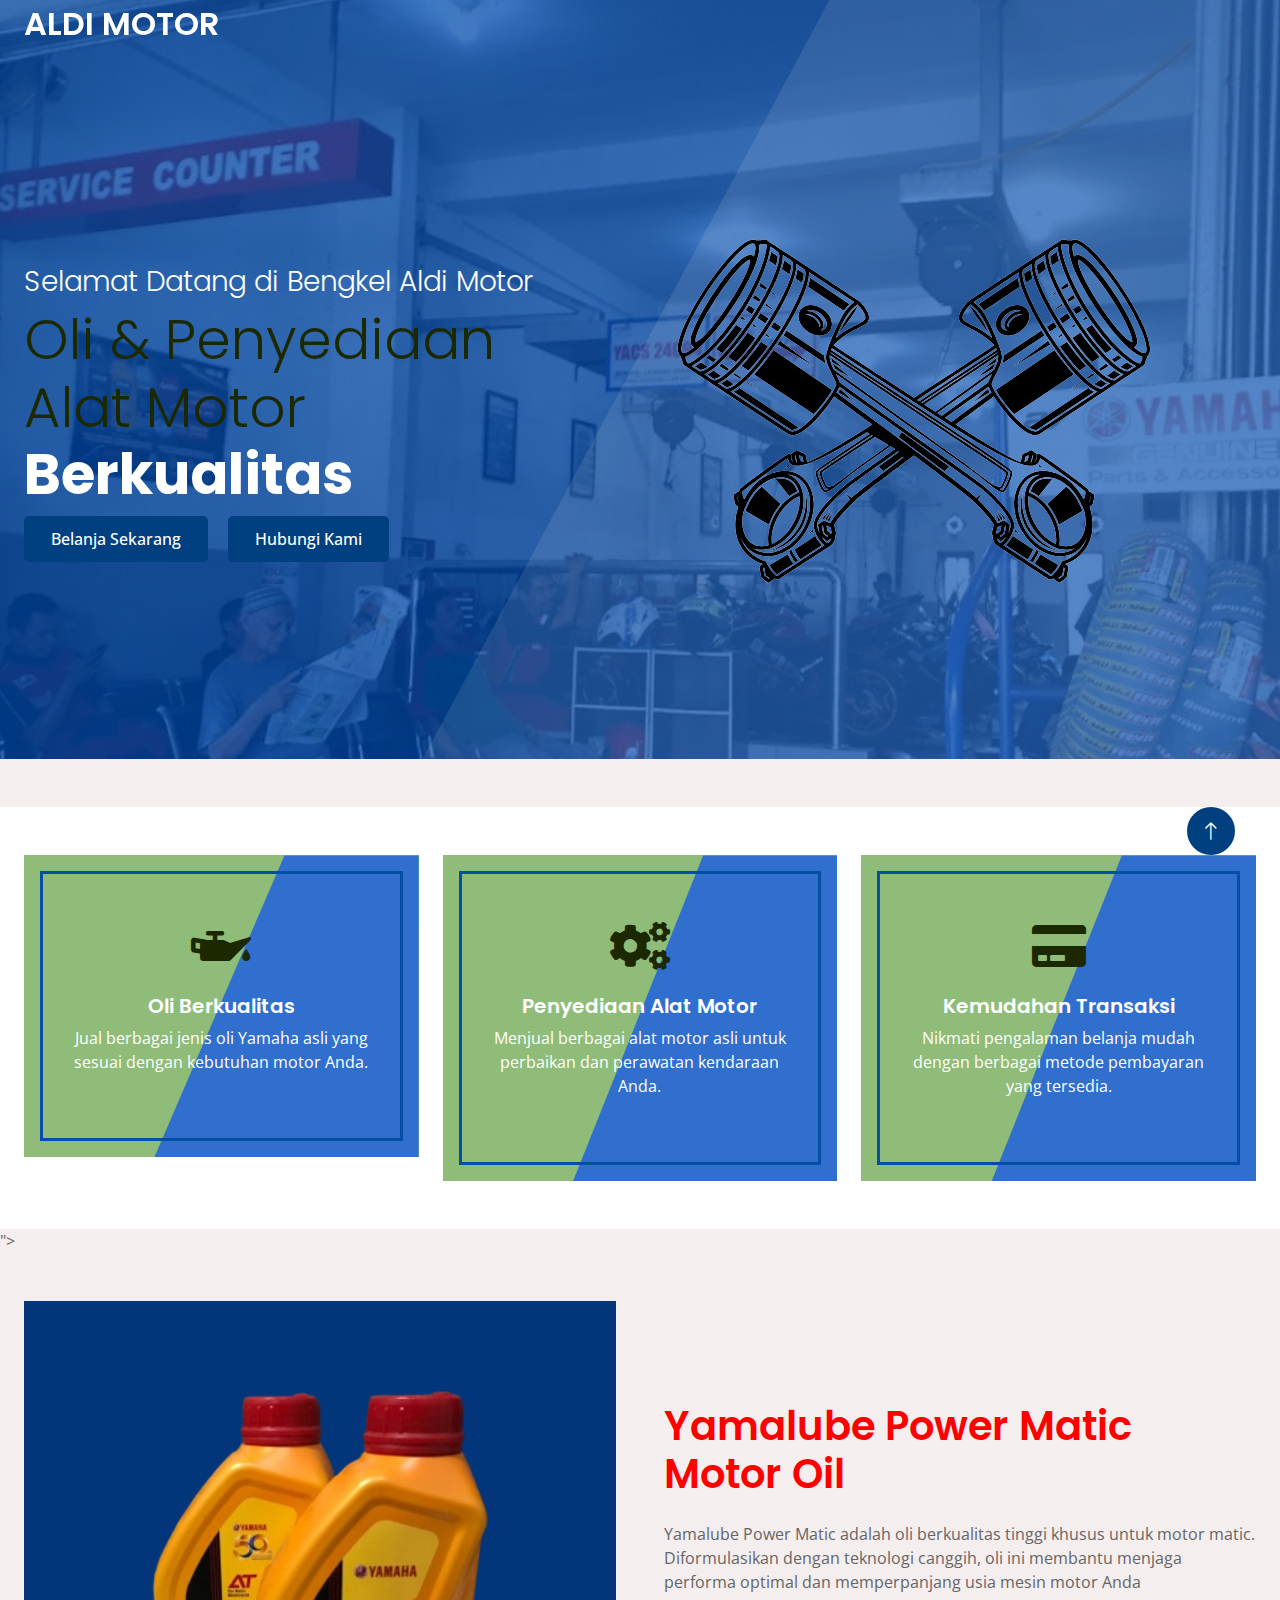
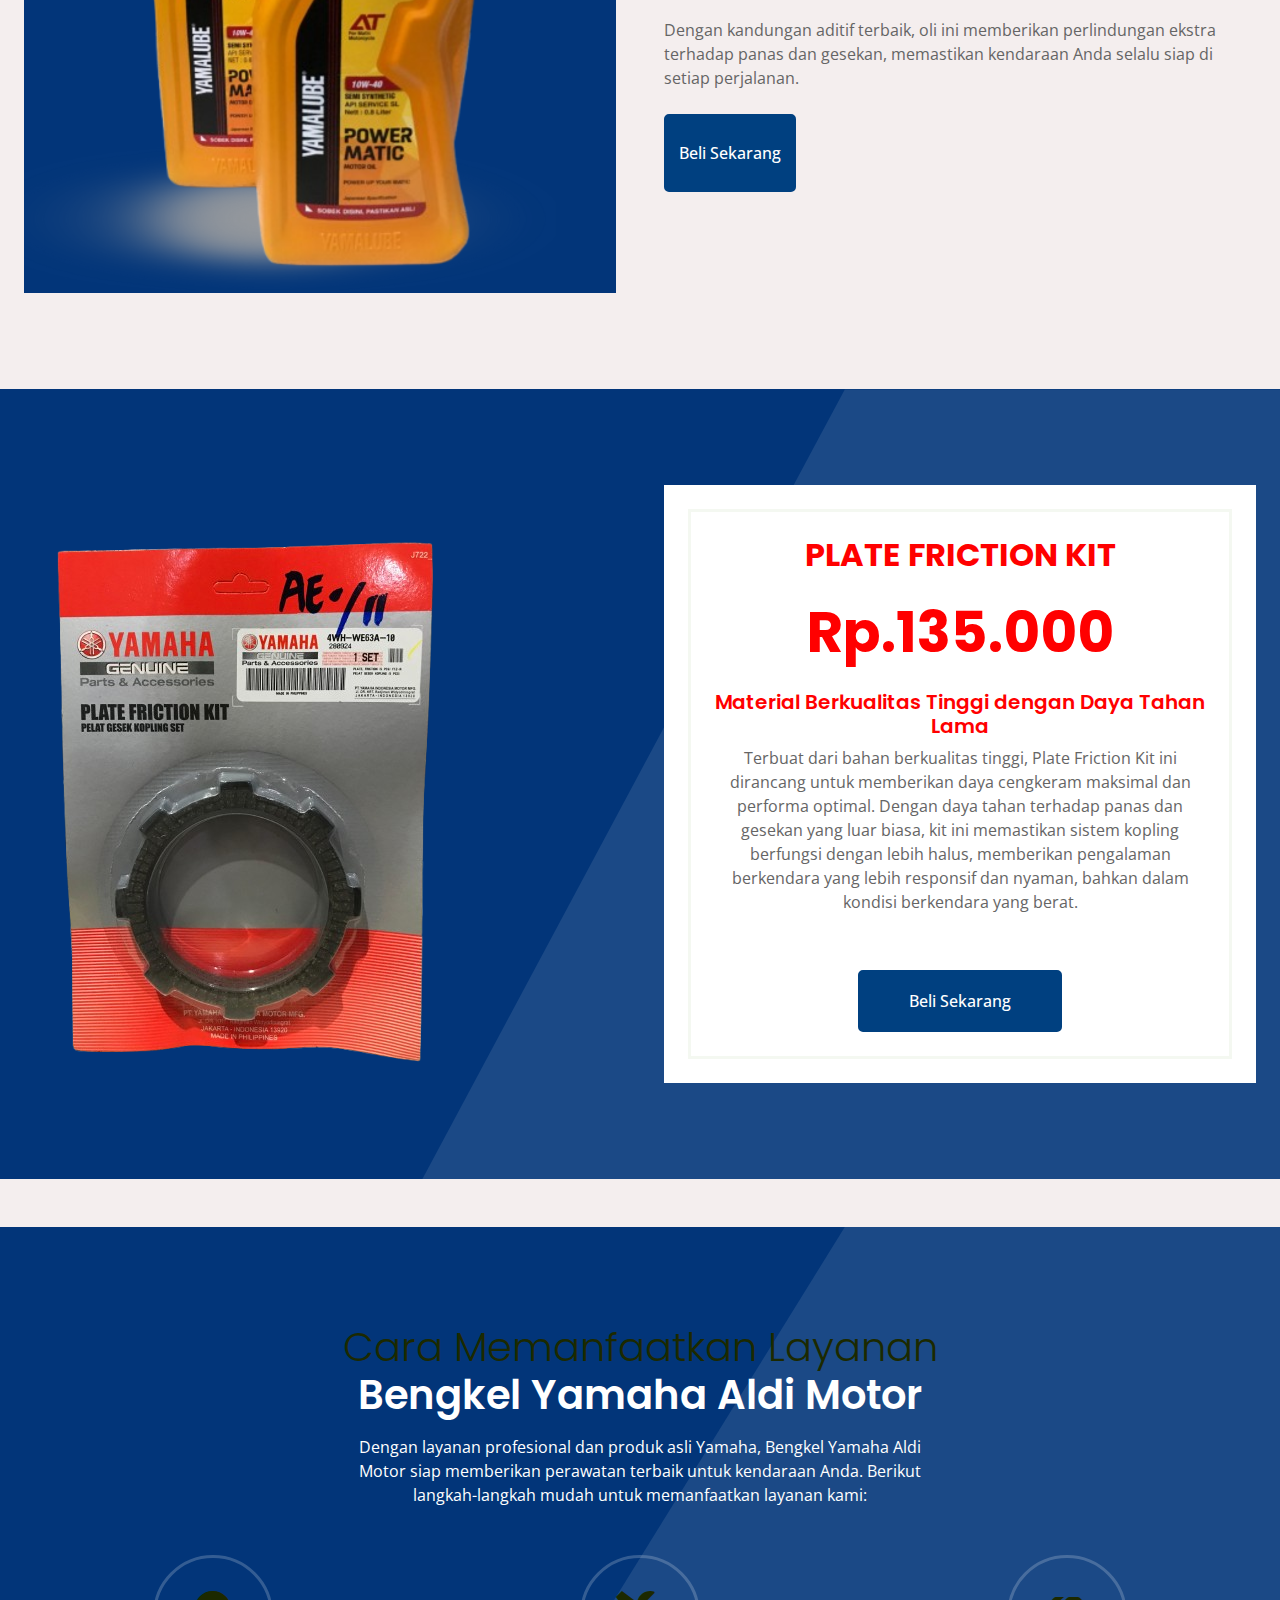
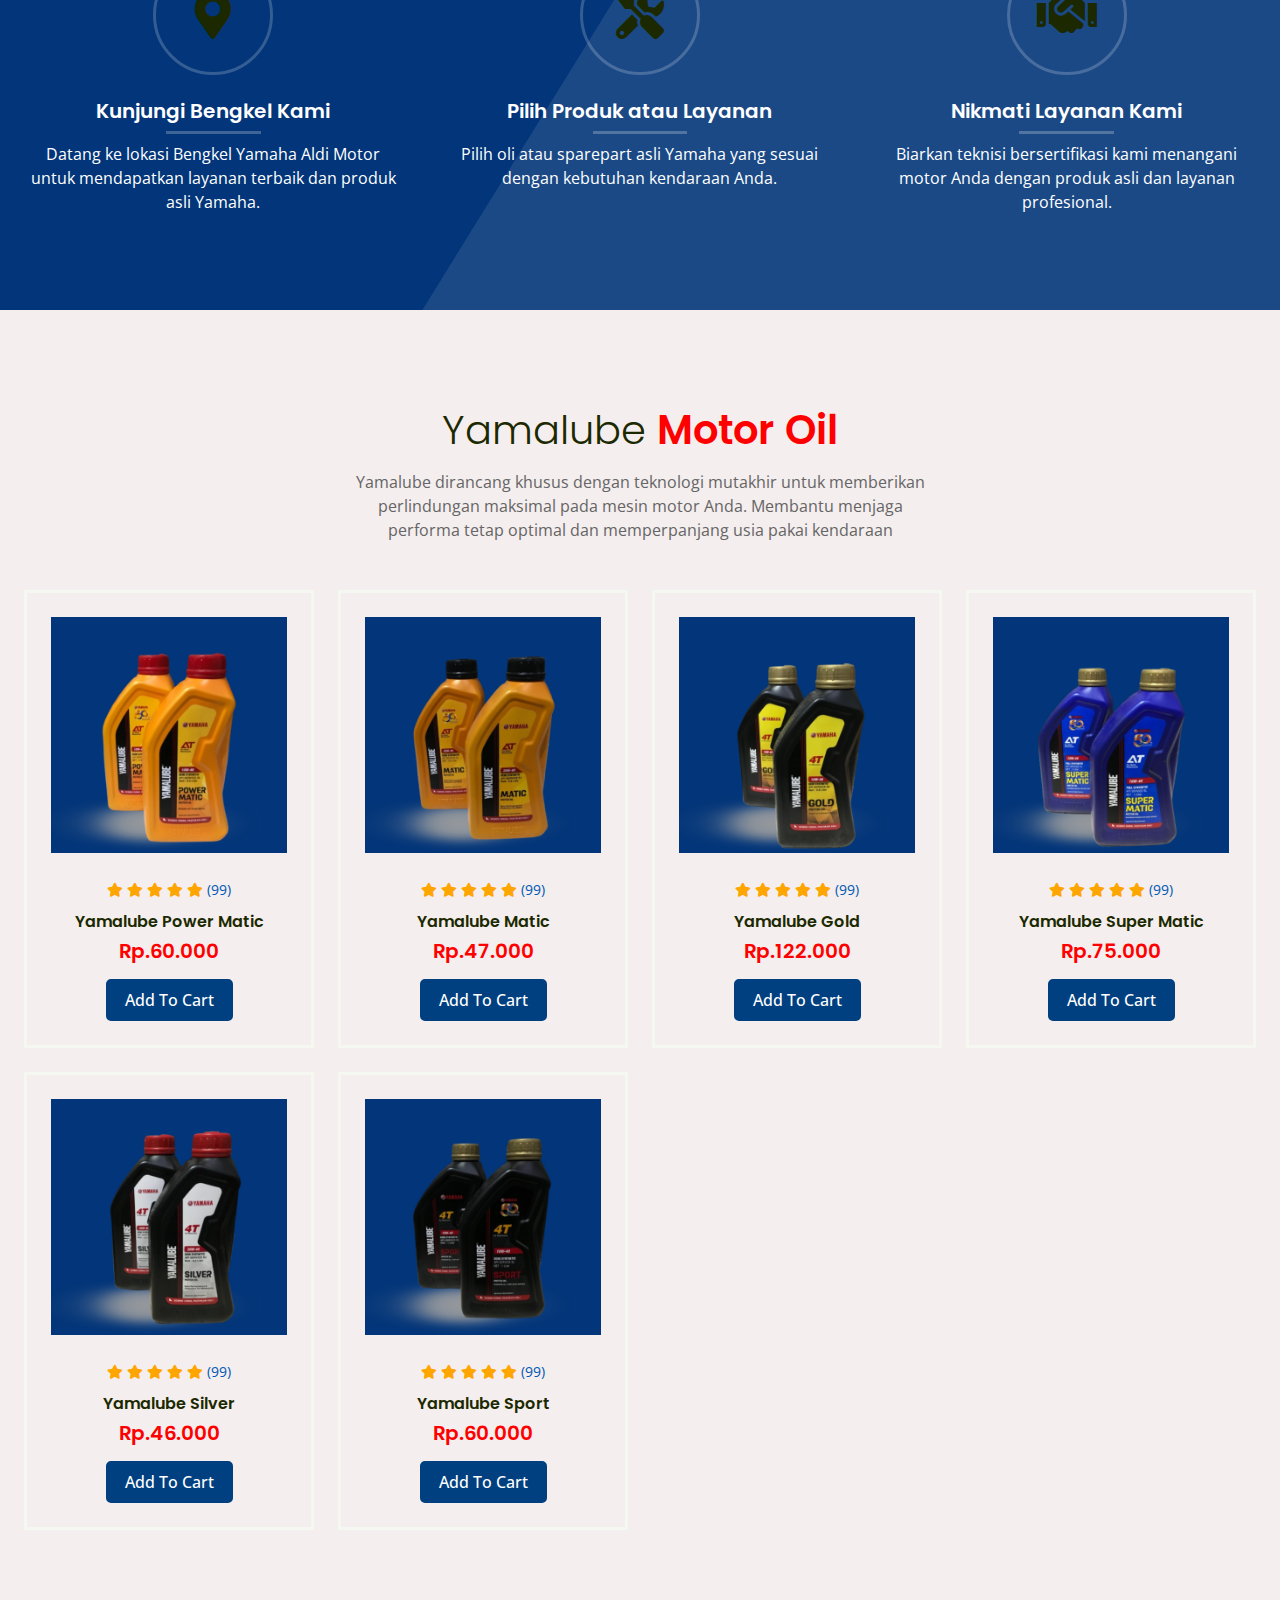
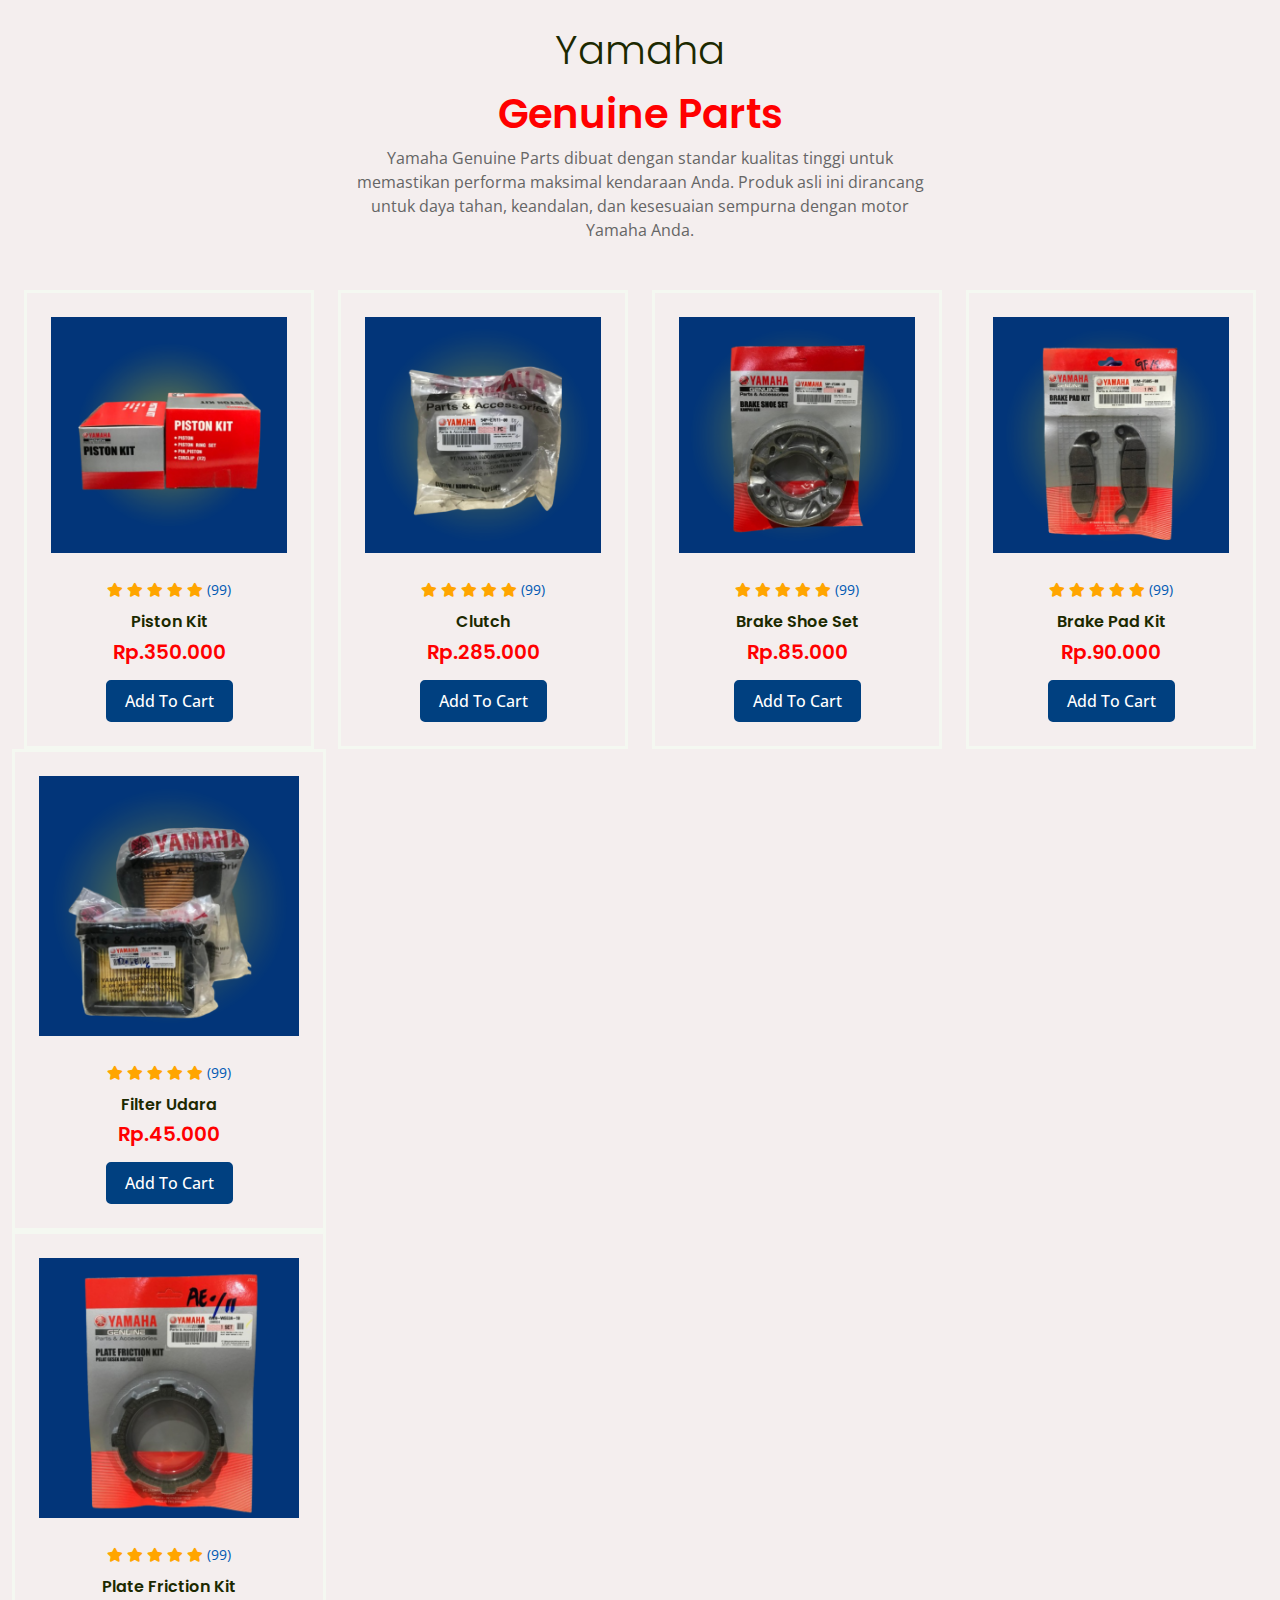
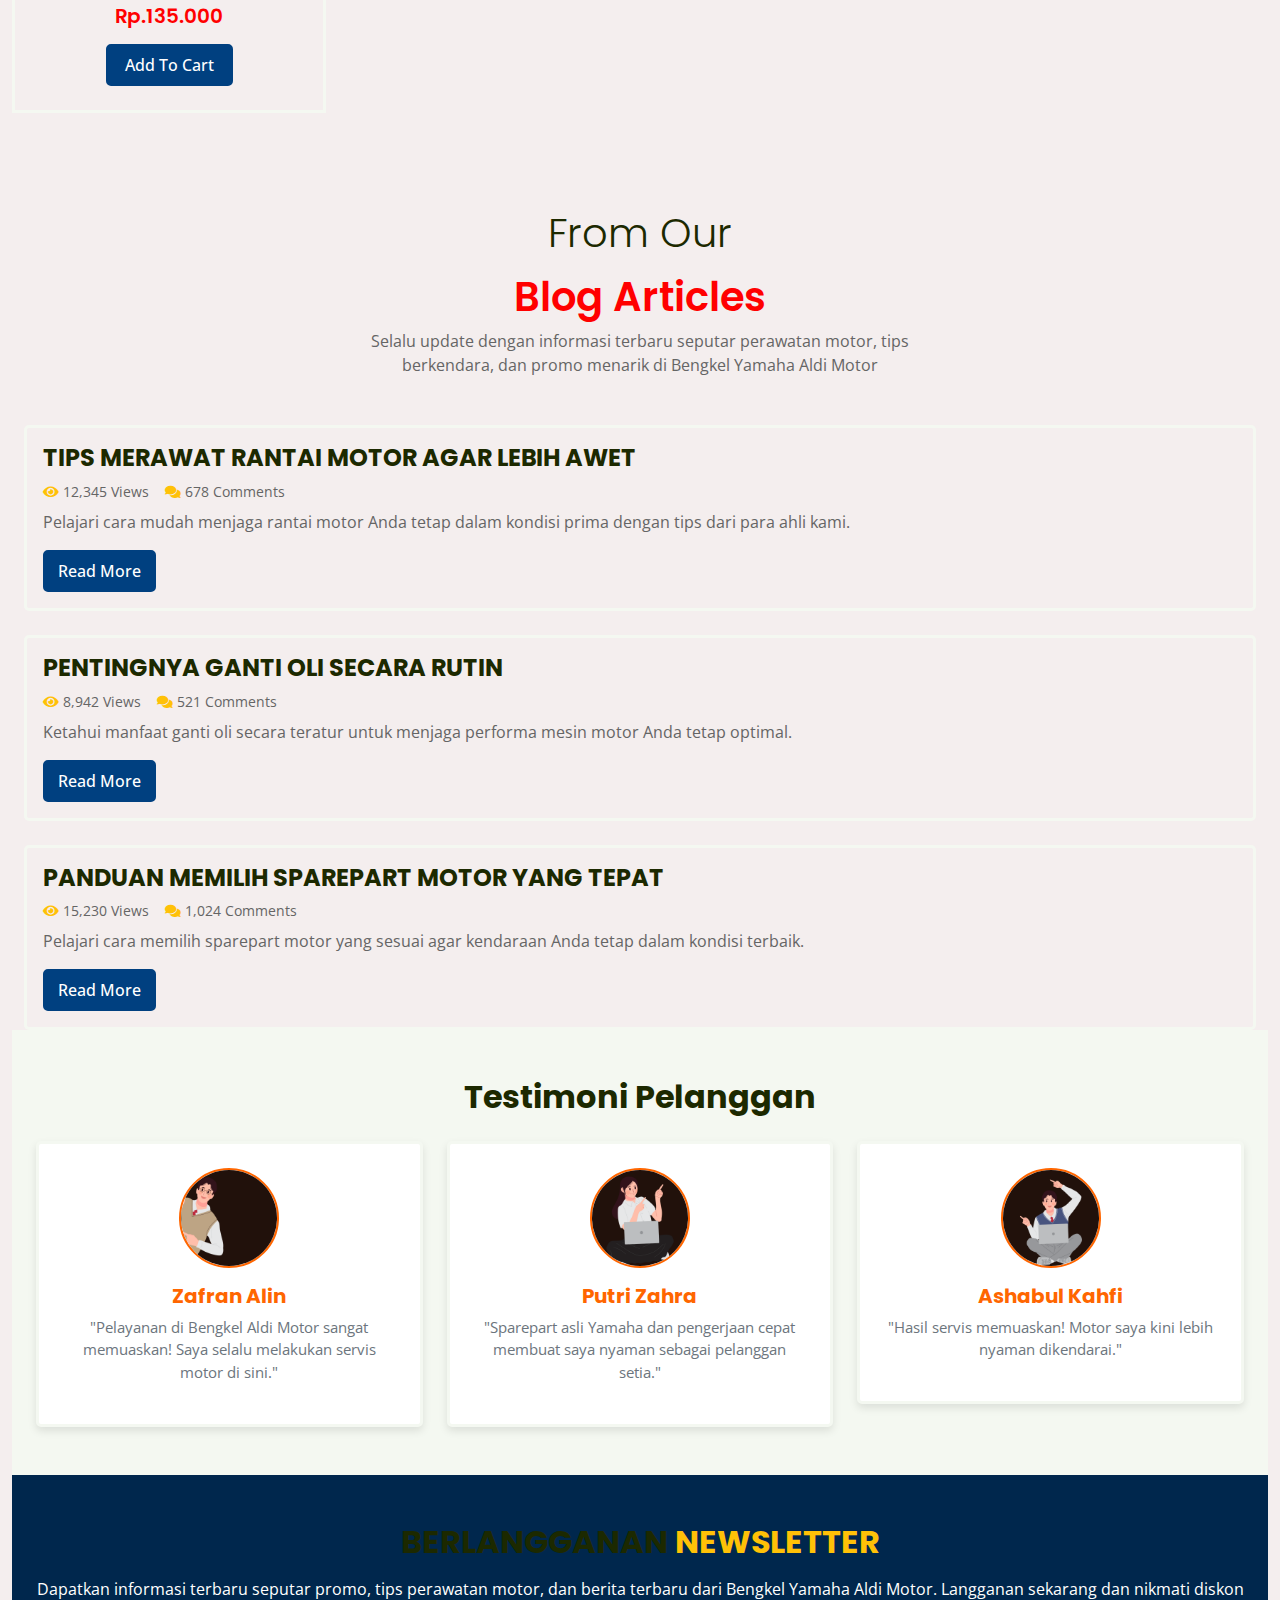
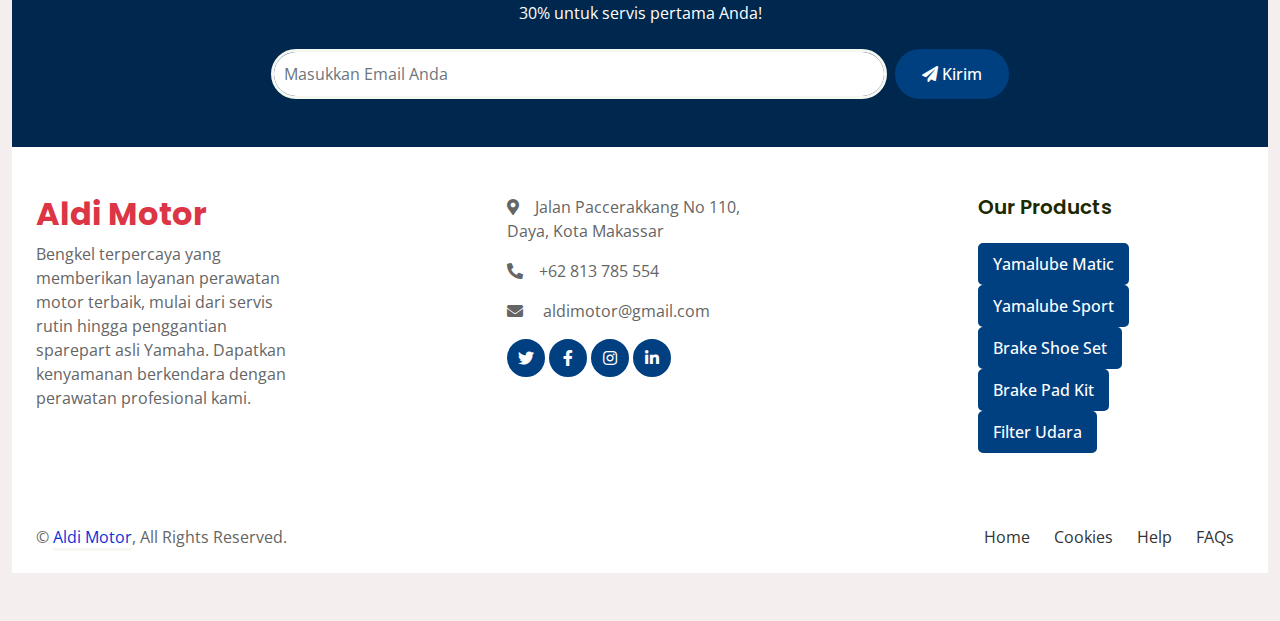
==== commit f91b36d7: "web new" ====
--- a/index.html
+++ b/index.html
@@ -420,8 +420,14 @@
                         <small class="fa fa-star" style="color: orange;"></small>
                         <small>(99)</small>
                     </div>
-                </div>
-            </div>
+                    
+                    <a href="" class="h6 d-inline-block mb-2">Brake Pad Kit</a>
+                    <h5 class="mb-3" style="color: red;">Rp.90.000</h5>
+                    <a href="" class="btn btn-outline-primary px-3">Add To Cart</a>
+                </div>
+            </div>
+        </div>
+    </div>
     <div class="col-md-6 col-lg-3 wow fadeIn" data-wow-delay="0.7s">
         <div class="product-item text-center border h-100 p-4">
             <img class="img-fluid mb-4" src="img/29.png" alt="gambar filter udara">
@@ -438,6 +444,7 @@
             <h5 class="mb-3" style="color: red;">Rp.45.000</h5>
             <a href="" class="btn btn-outline-primary px-3">Add To Cart</a>
         </div>
+    </div>
     <div class="col-md-6 col-lg-3 wow fadeIn" data-wow-delay="0.7s">
         <div class="product-item text-center border h-100 p-4">
             <img class="img-fluid mb-4" src="img/30.png" alt="gambar plate friction kit">
@@ -456,6 +463,8 @@
     </div>
 </div>
 <!-- Product End -->
+
+
 
 
     <!-- Blog Start -->
@@ -475,7 +484,7 @@
                 <small><i class="fa fa-comments text-warning"></i> 678 Comments</small>
             </div>
             <p>Pelajari cara mudah menjaga rantai motor Anda tetap dalam kondisi prima dengan tips dari para ahli kami.</p>
-            <a href="#" class="btn btn-danger">Read More</a>
+            <a href="https://www.jba.co.id/id/news/cara-merawat-rantai-motor" class="btn btn-danger">Read More</a>
         </div>
     
         <!-- Artikel 2 -->
@@ -486,7 +495,7 @@
                 <small><i class="fa fa-comments text-warning"></i> 521 Comments</small>
             </div>
             <p>Ketahui manfaat ganti oli secara teratur untuk menjaga performa mesin motor Anda tetap optimal.</p>
-            <a href="#" class="btn btn-danger">Read More</a>
+            <a href="https://www.daya-motora.com/mobile/news/keuntungan-mengganti-oli-secara-rutin-dan-teratur" class="btn btn-danger">Read More</a>
         </div>
     
         <!-- Artikel 3 -->
@@ -497,12 +506,44 @@
                 <small><i class="fa fa-comments text-warning"></i> 1,024 Comments</small>
             </div>
             <p>Pelajari cara memilih sparepart motor yang sesuai agar kendaraan Anda tetap dalam kondisi terbaik.</p>
-            <a href="#" class="btn btn-danger">Read More</a>
-        </div>
-    </div>
-    
+            <a href="https://elangsung.com/blog/10-tips-memilih-sparepart-motor-berkualitas/" class="btn btn-danger">Read More</a>
+        </div>
+    </div>
     <!-- Blog End -->
 
+<!-- Testimonials Section Start -->
+<div class="container-fluid bg-light py-5">
+    <div class="container">
+        <h2 class="text-center fw-bold mb-4">Testimoni Pelanggan</h2>
+        <div class="row">
+            <!-- Testimonial 1 -->
+            <div class="col-md-4">
+                <div class="testimonial-item border rounded p-4 text-center">
+                    <img src="img/33.png" alt="Customer 1" class="img-fluid rounded-circle mb-3" style="width: 100px; height: 100px;">
+                    <h5 class="fw-bold">Zafran Alin</h5>
+                    <p class="text-muted">"Pelayanan di Bengkel Aldi Motor sangat memuaskan! Saya selalu melakukan servis motor di sini."</p>
+                </div>
+            </div>
+            <!-- Testimonial 2 -->
+            <div class="col-md-4">
+                <div class="testimonial-item border rounded p-4 text-center">
+                    <img src="img/31.png" alt="Customer 2" class="img-fluid rounded-circle mb-3" style="width: 100px; height: 100px;">
+                    <h5 class="fw-bold">Putri Zahra</h5>
+                    <p class="text-muted">"Sparepart asli Yamaha dan pengerjaan cepat membuat saya nyaman sebagai pelanggan setia."</p>
+                </div>
+            </div>
+            <!-- Testimonial 3 -->
+            <div class="col-md-4">
+                <div class="testimonial-item border rounded p-4 text-center">
+                    <img src="img/32.png" alt="Customer 3" class="img-fluid rounded-circle mb-3" style="width: 100px; height: 100px;">
+                    <h5 class="fw-bold">Ashabul Kahfi</h5>
+                    <p class="text-muted">"Hasil servis memuaskan! Motor saya kini lebih nyaman dikendarai."</p>
+                </div>
+            </div>
+        </div>
+    </div>
+</div>
+<!-- Testimonials Section End -->
 
     <!-- Newsletter Start -->
     <section class="subscribe-section py-5" style="background-color: #00274d; color: white; text-align: center;">
--- a/css/style.css
+++ b/css/style.css
@@ -70,72 +70,6 @@
 }
 
 
-/*** Navbar ***/
-.sticky-top {
-    top: -150px;
-    transition: .5s;
-}
-
-.navbar {
-    padding: 11px 0 !important;
-    height: 85px;
-}
-
-.navbar .navbar-nav .nav-link {
-    margin-right: 45px;
-    padding: 0;
-    color: var(--bs-dark);
-    font-weight: 500;
-    transition: .5s;
-    outline: none;
-}
-
-.navbar .navbar-nav .nav-link:hover,
-.navbar .navbar-nav .nav-link.active {
-    color: var(--bs-white);
-}
-
-.navbar .dropdown-toggle::after {
-    border: none;
-    content: "\f107";
-    font-family: "Font Awesome 5 Free";
-    font-weight: 900;
-    vertical-align: middle;
-    margin-left: 8px;
-}
-
-@media (max-width: 991.98px) {
-    .navbar .navbar-nav {
-        padding: 0 15px;
-        background: var(--bs-primary);
-    }
-
-    .navbar .navbar-nav .nav-link  {
-        margin-right: 0;
-        padding: 10px 0;
-    }
-}
-
-@media (min-width: 992px) {
-    .navbar .nav-item .dropdown-menu {
-        display: block;
-        border: none;
-        margin-top: 0;
-        top: 150%;
-        opacity: 0;
-        visibility: hidden;
-        transition: .5s;
-    }
-
-    .navbar .nav-item:hover .dropdown-menu {
-        top: 100%;
-        visibility: visible;
-        transition: .5s;
-        opacity: 1;
-    }
-}
-
-
 /*** Hero Header ***/
 .hero-header {
     position: relative;
@@ -307,6 +241,30 @@
     border-color: rgba(255, 255, 255, .2) !important;
     z-index: 1;
 }
+.testimonial-item {
+    background-color: #ffffff;
+    box-shadow: 0 4px 8px rgba(0, 0, 0, 0.1);
+    transition: transform 0.3s ease, box-shadow 0.3s ease;
+}
+
+.testimonial-item:hover {
+    transform: translateY(-10px);
+    box-shadow: 0 8px 16px rgba(0, 0, 0, 0.2);
+}
+
+.testimonial-item img {
+    border: 2px solid #ff6600; /* Warna border gambar */
+}
+
+.testimonial-item h5 {
+    color: #ff6600; /* Warna nama pelanggan */
+}
+
+.testimonial-item p {
+    font-size: 0.95rem;
+    line-height: 1.5;
+    color: #555555;
+}
 
 
 /*** Newsletter ***/
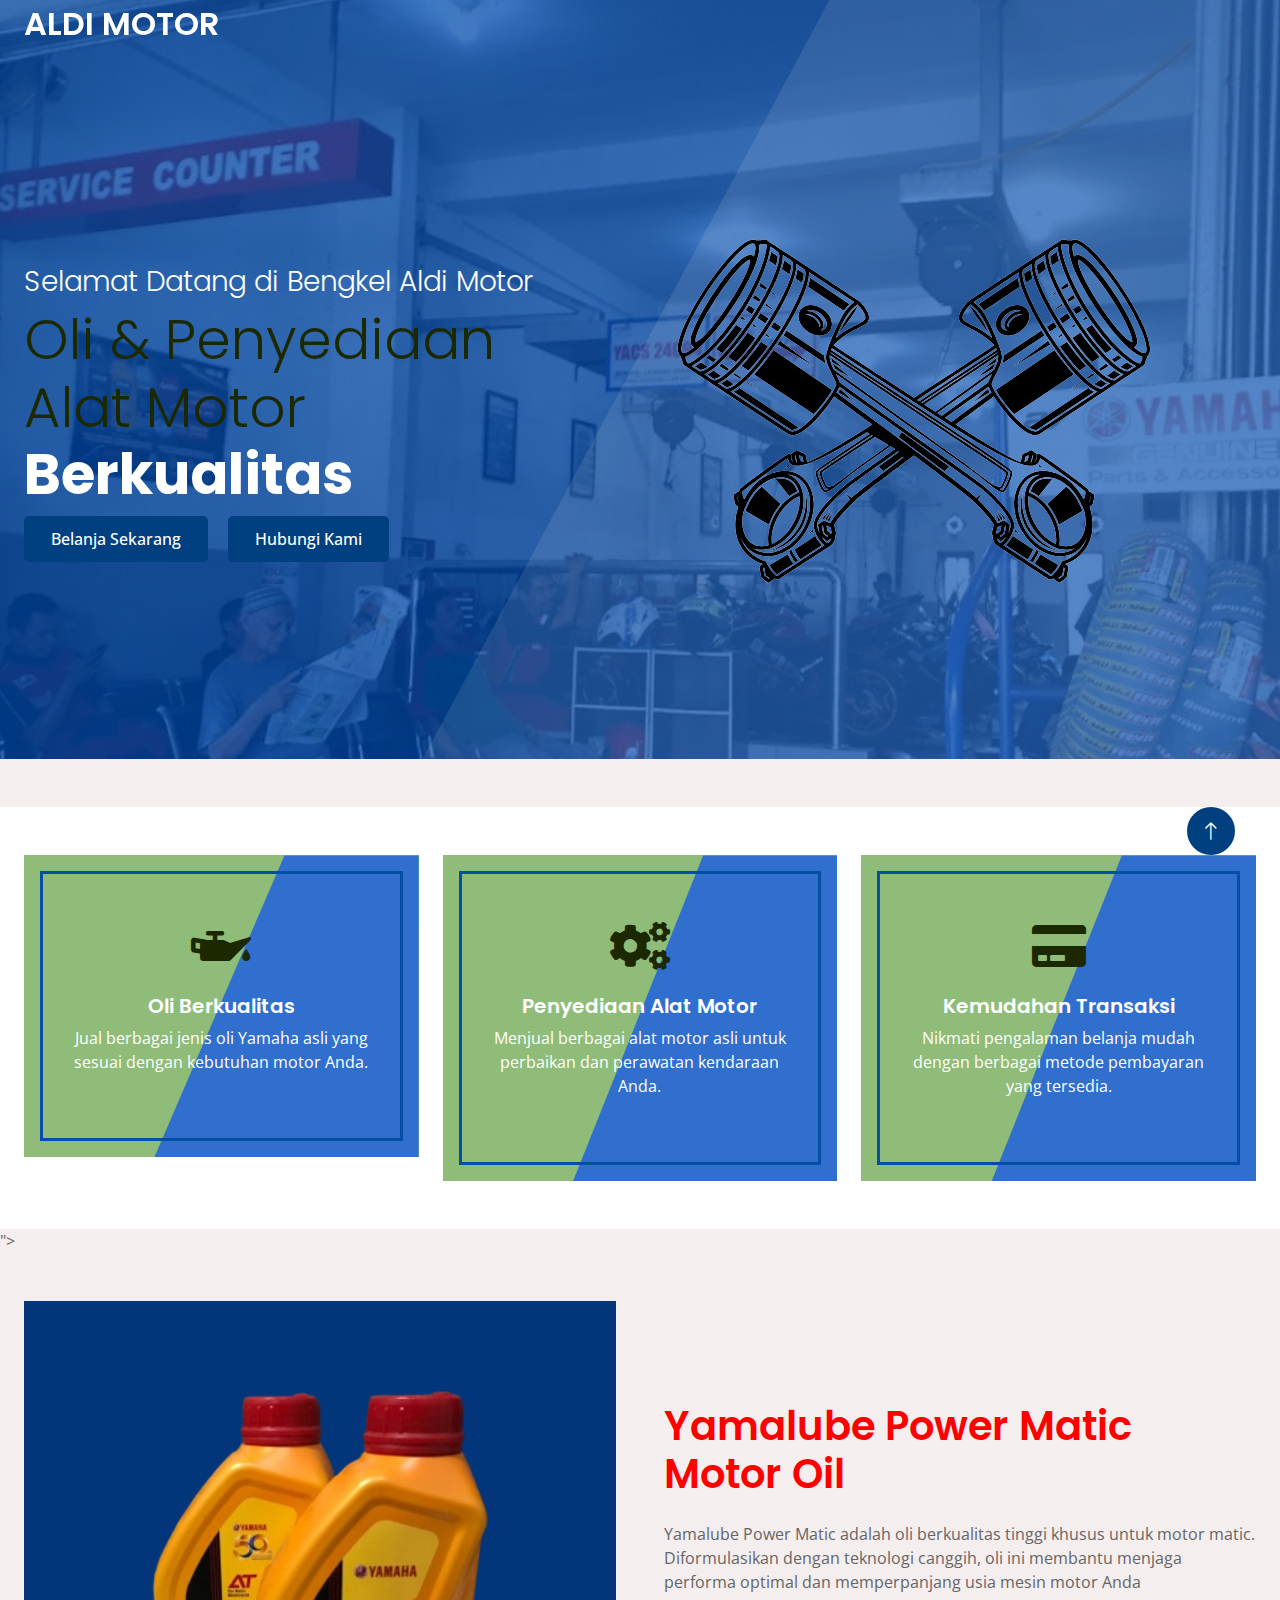
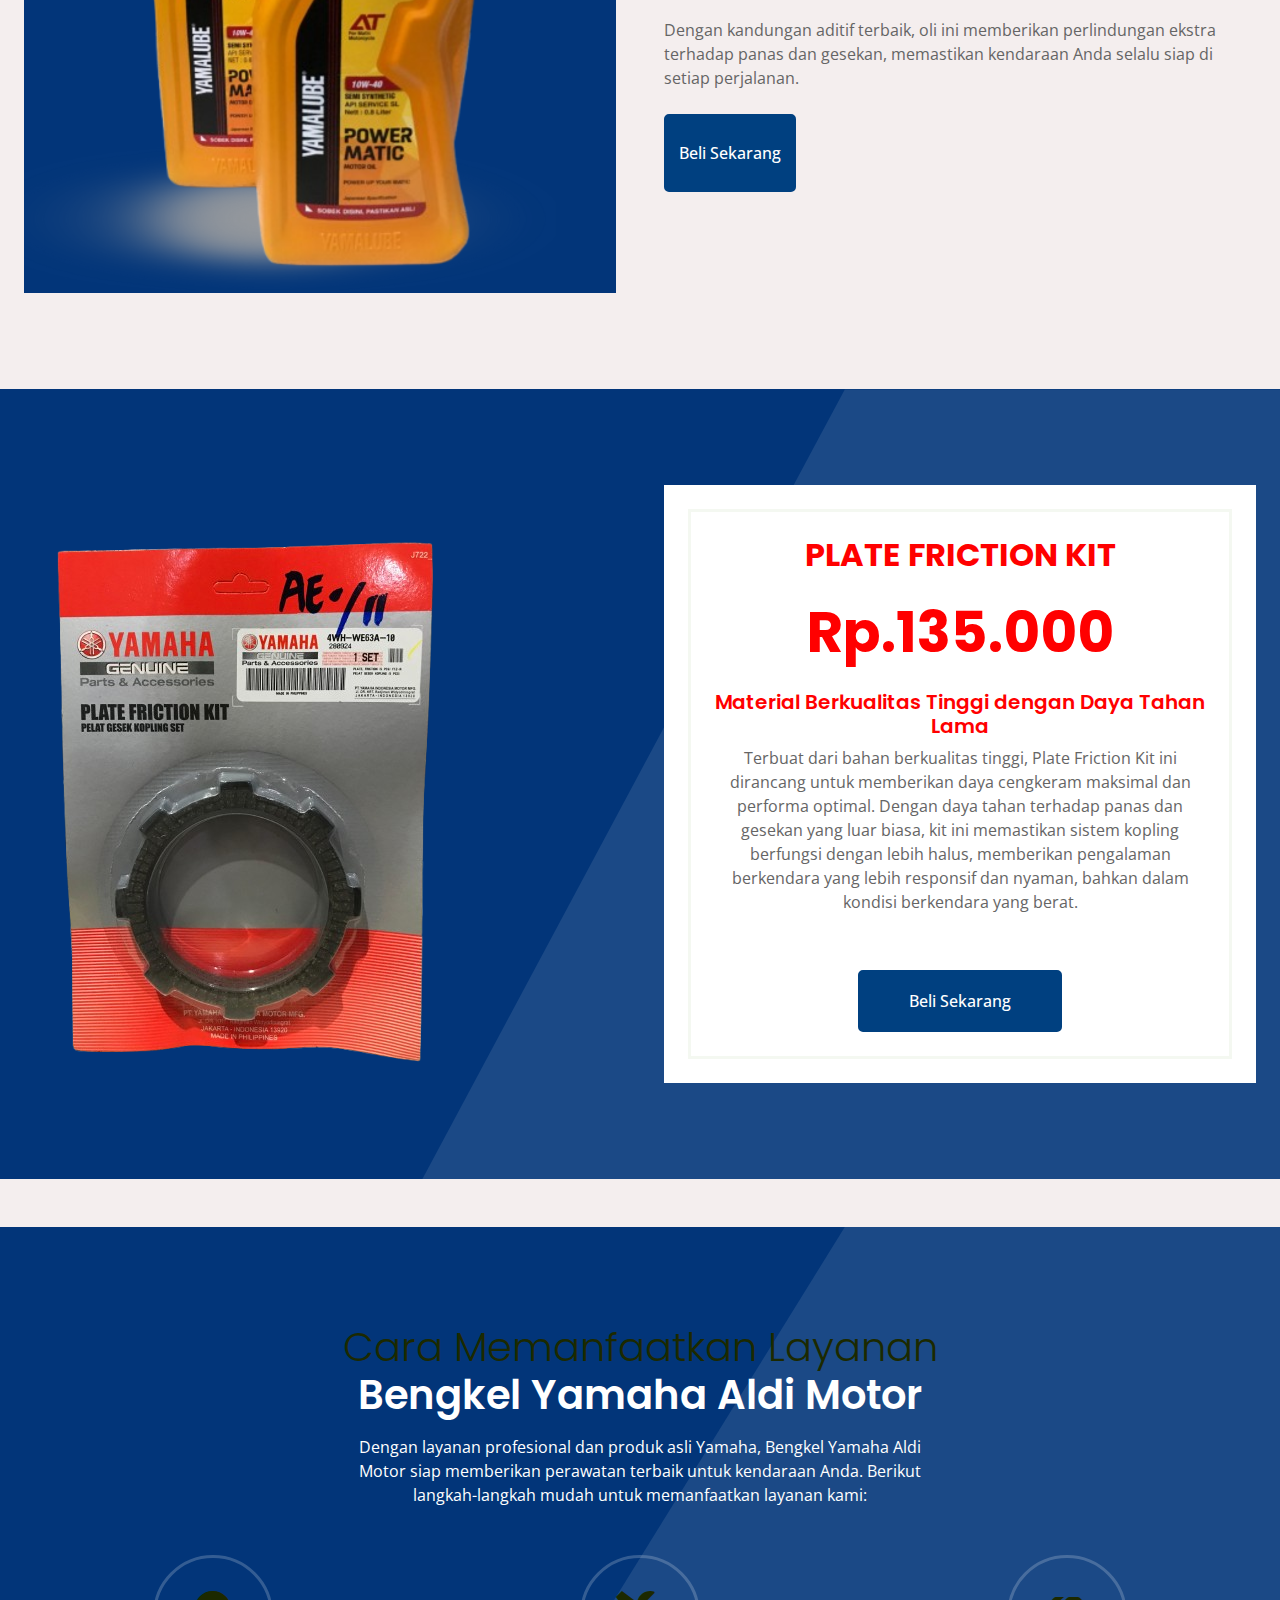
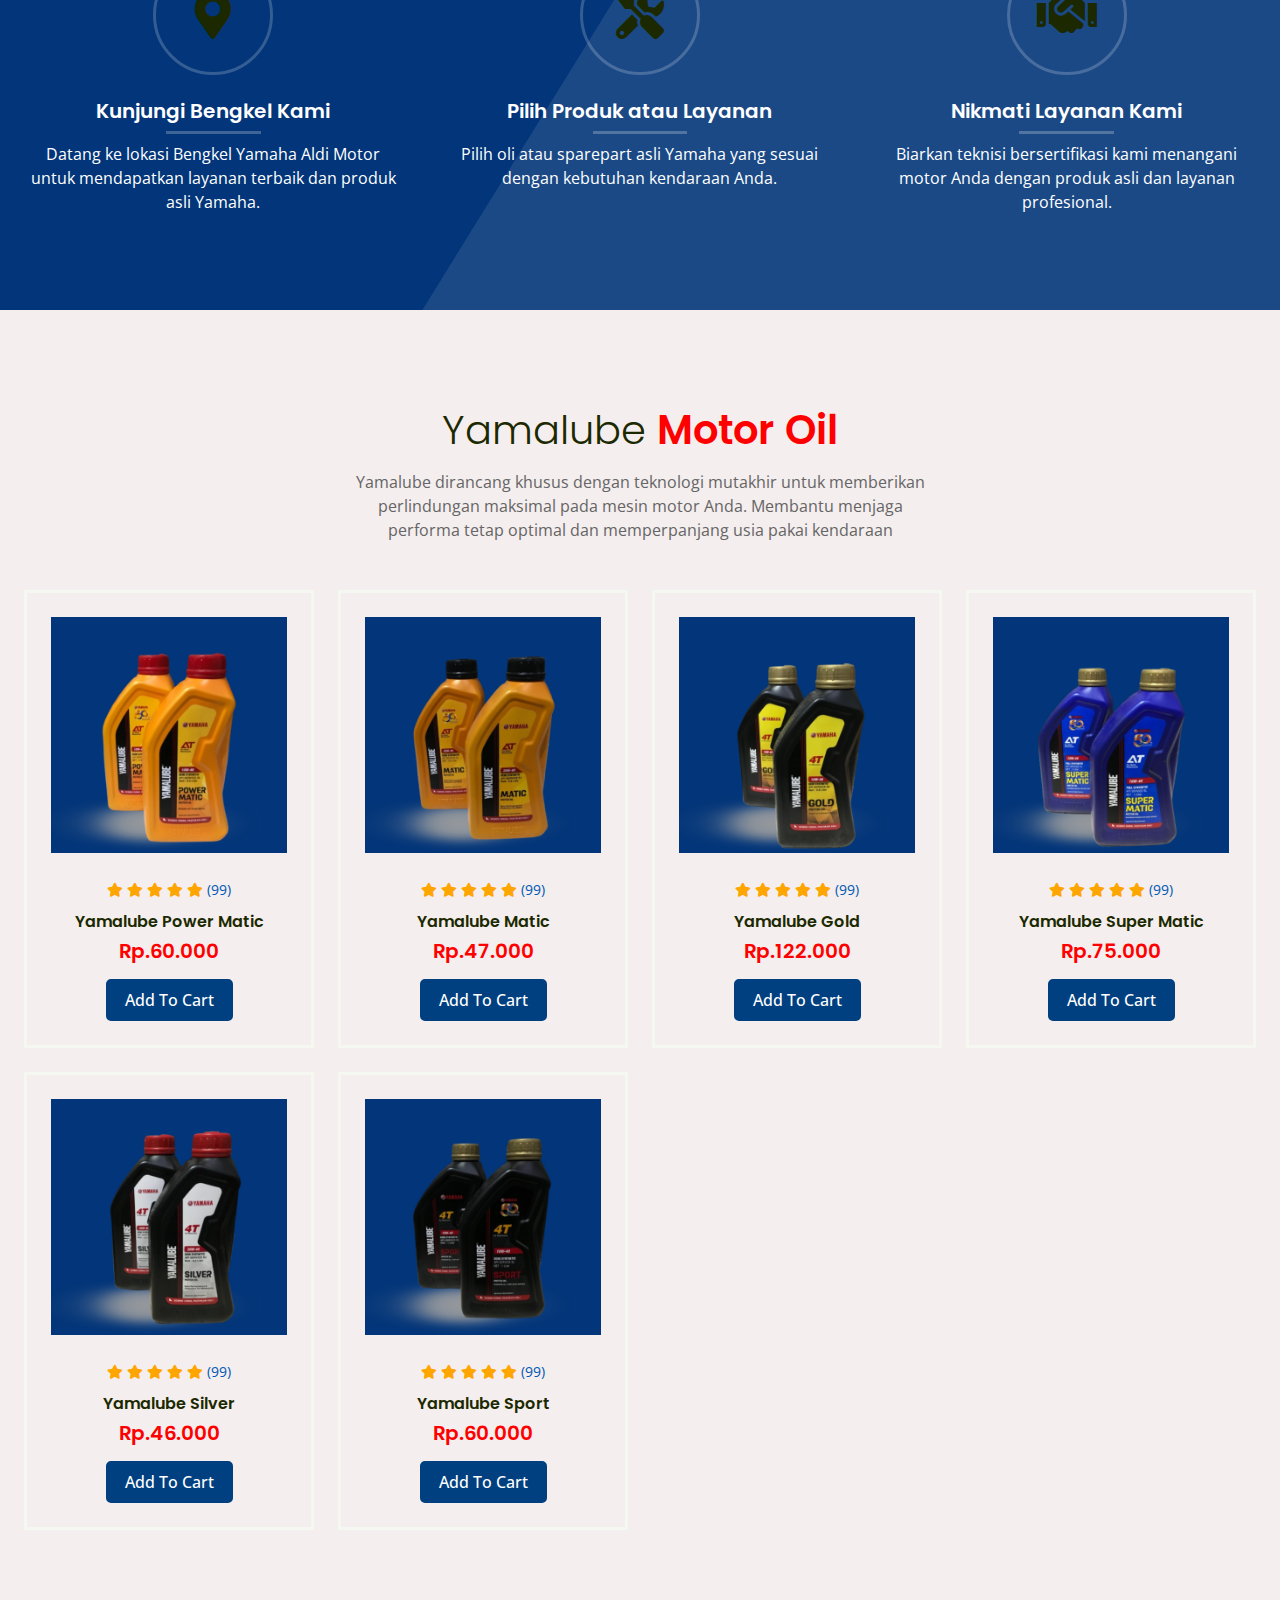
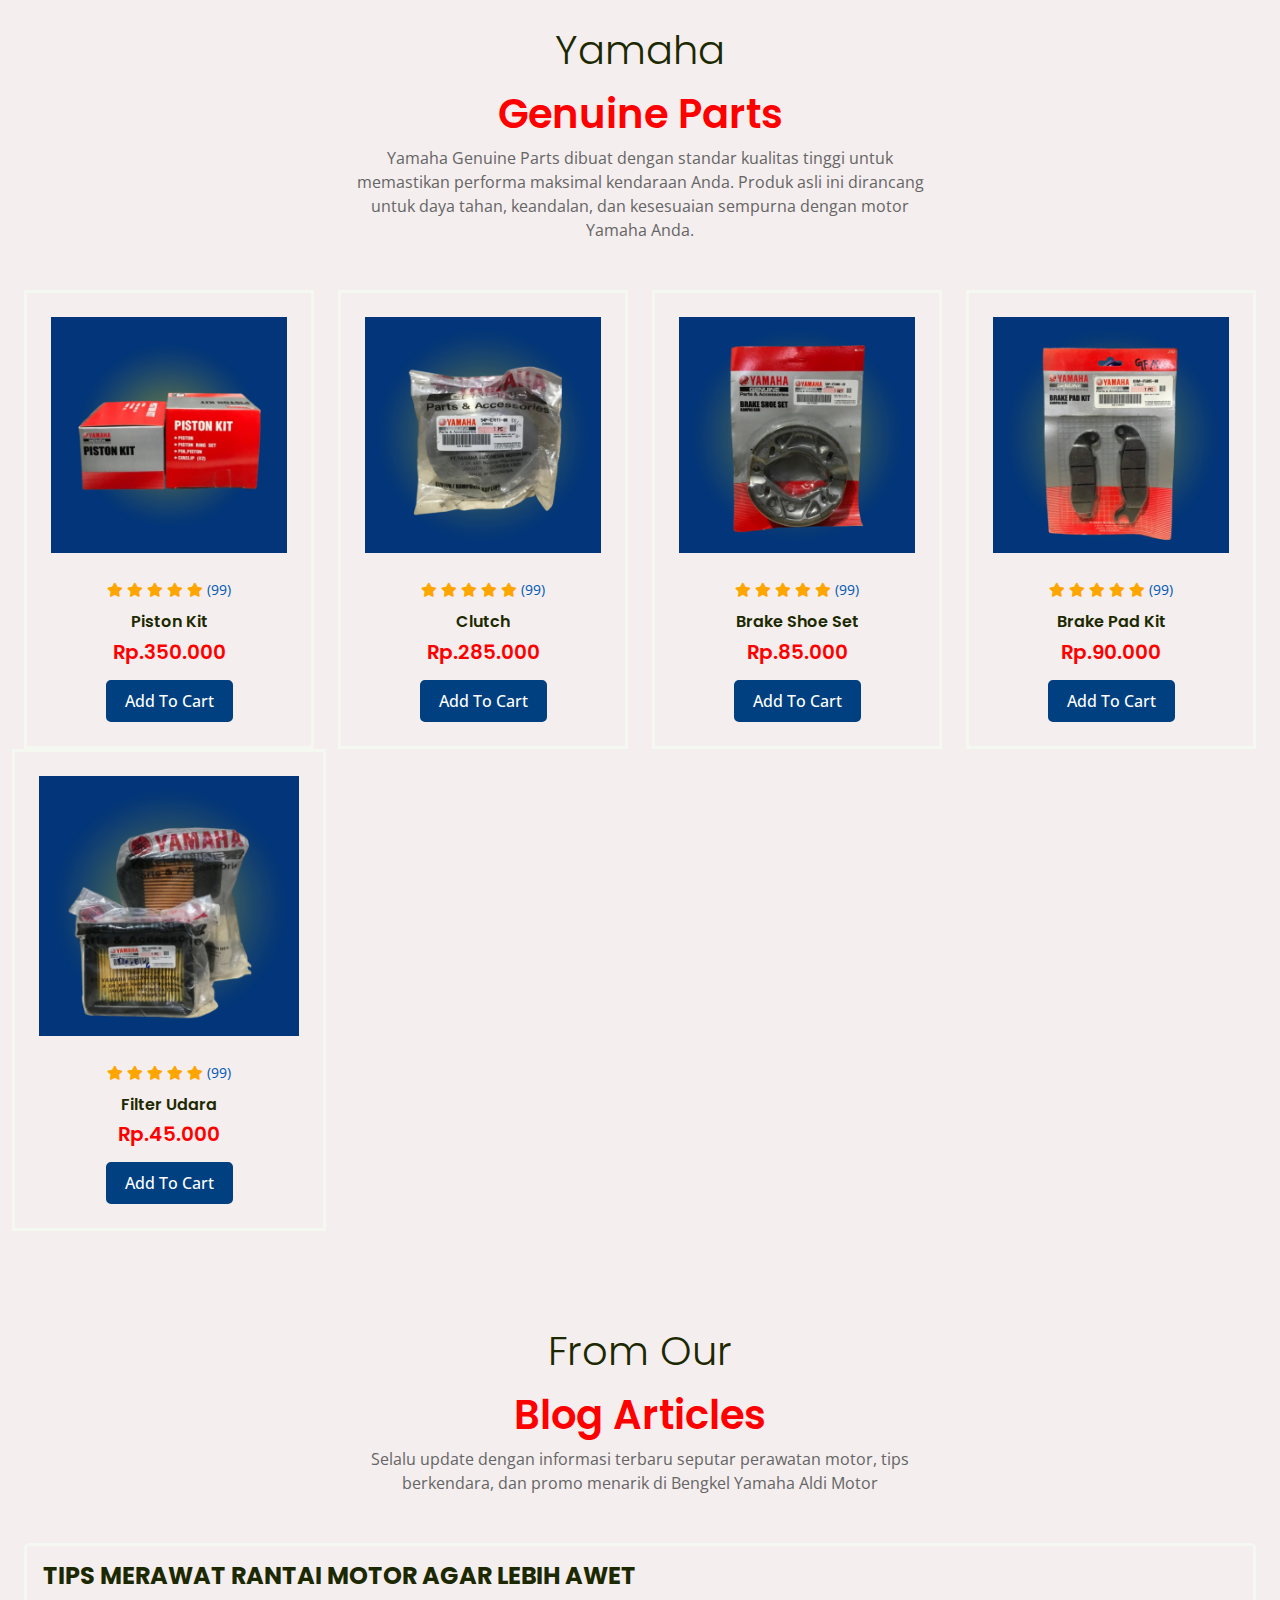
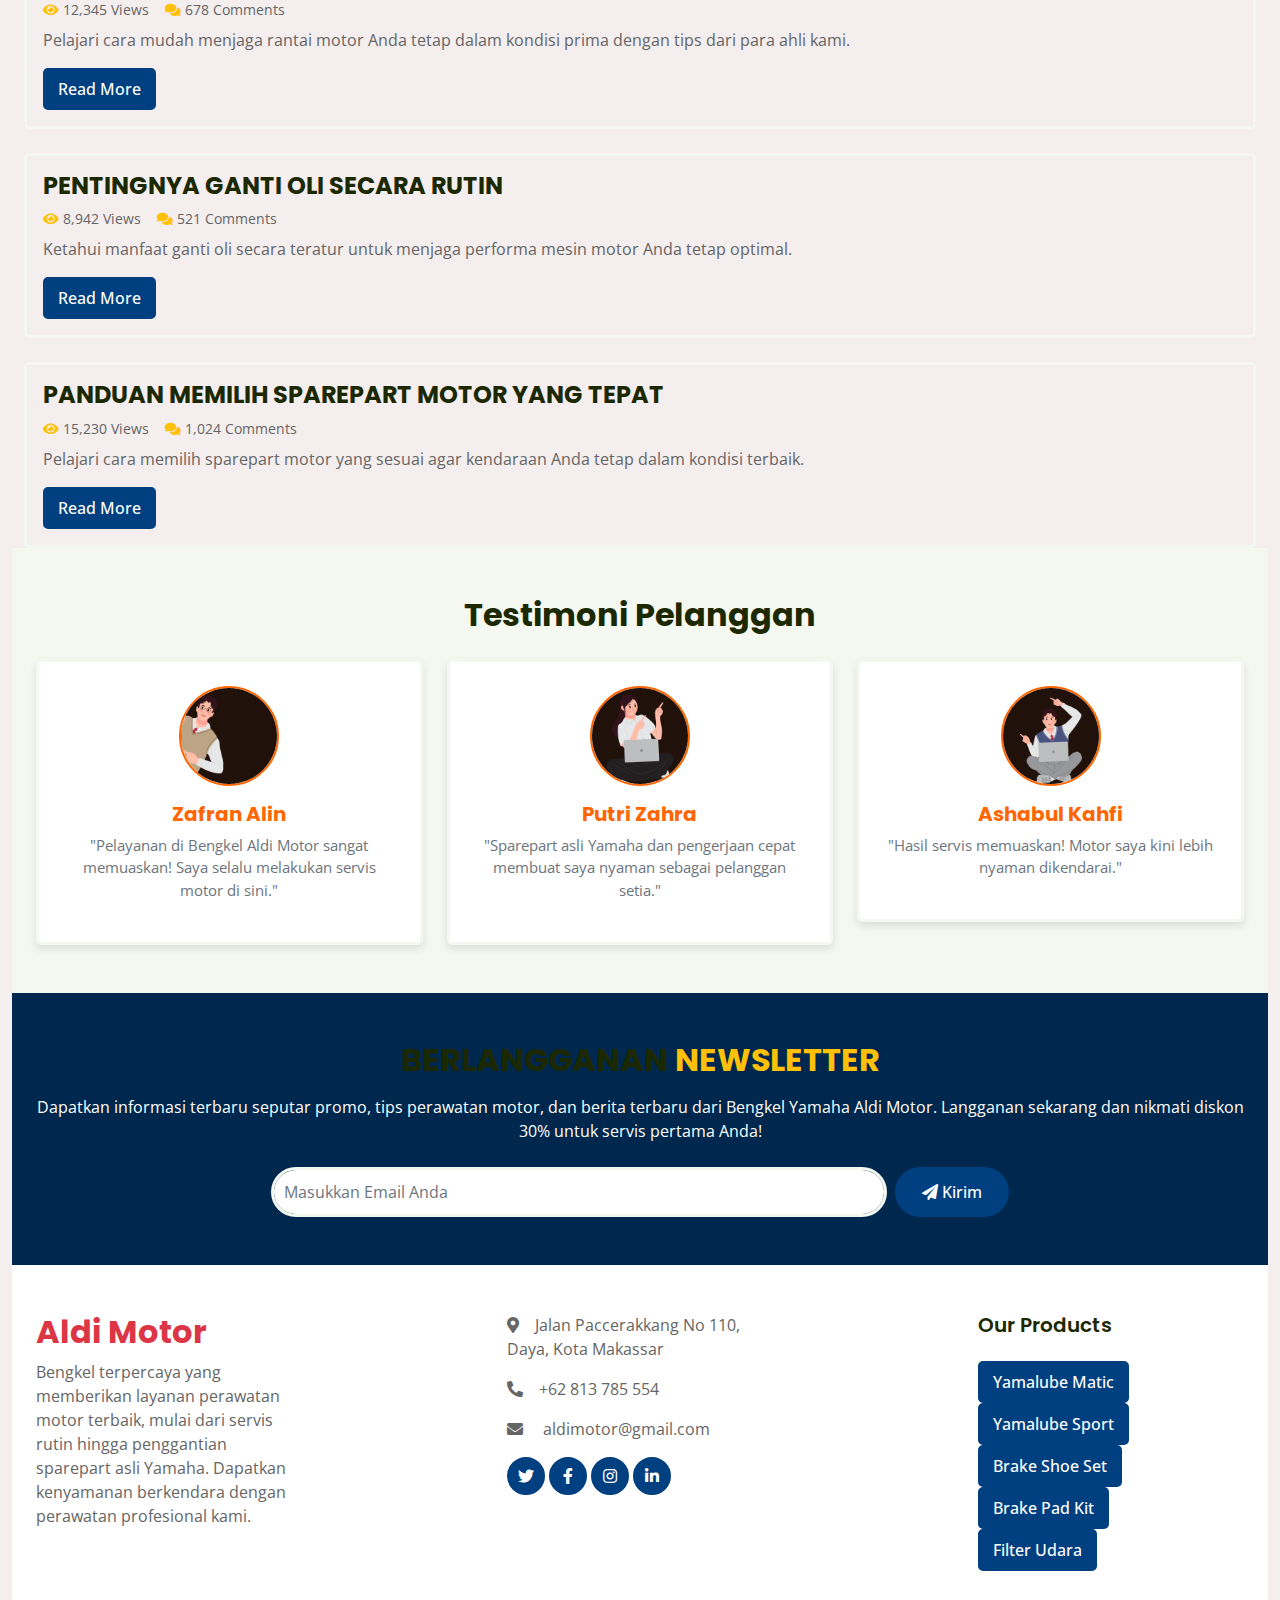
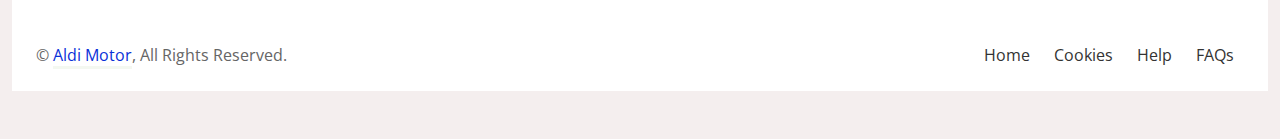
==== commit 7a5b394f: "web new" ====
--- a/index.html
+++ b/index.html
@@ -445,22 +445,6 @@
             <a href="" class="btn btn-outline-primary px-3">Add To Cart</a>
         </div>
     </div>
-    <div class="col-md-6 col-lg-3 wow fadeIn" data-wow-delay="0.7s">
-        <div class="product-item text-center border h-100 p-4">
-            <img class="img-fluid mb-4" src="img/30.png" alt="gambar plate friction kit">
-            <div class="mb-2">
-                <small class="fa fa-star" style="color: orange;"></small>
-                <small class="fa fa-star" style="color: orange;"></small>
-                <small class="fa fa-star" style="color: orange;"></small>
-                <small class="fa fa-star" style="color: orange;"></small>
-                <small class="fa fa-star" style="color: orange;"></small>
-                <small>(99)</small>
-            </div>
-            <a href="" class="h6 d-inline-block mb-2">Plate Friction Kit</a>
-            <h5 class="mb-3" style="color: red;">Rp.135.000</h5>
-            <a href="" class="btn btn-outline-primary px-3">Add To Cart</a>
-        </div>
-    </div>
 </div>
 <!-- Product End -->
 
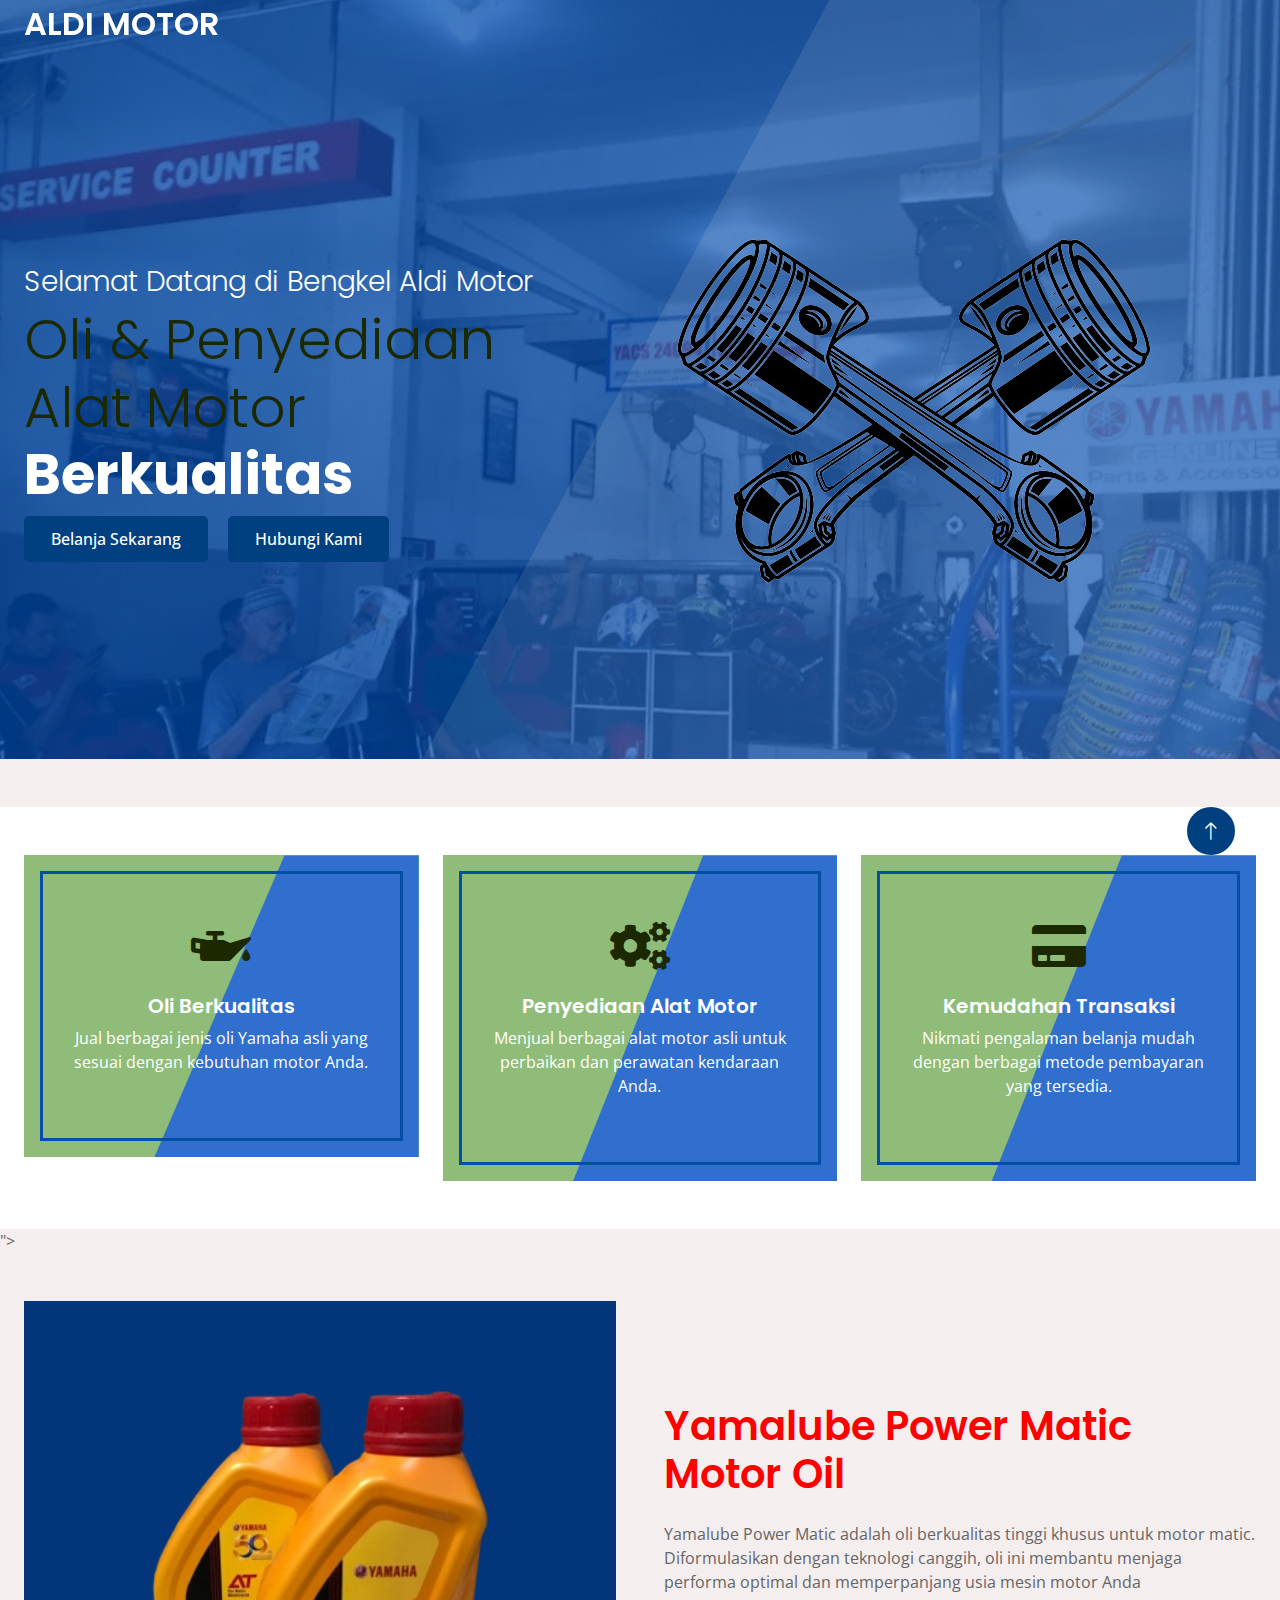
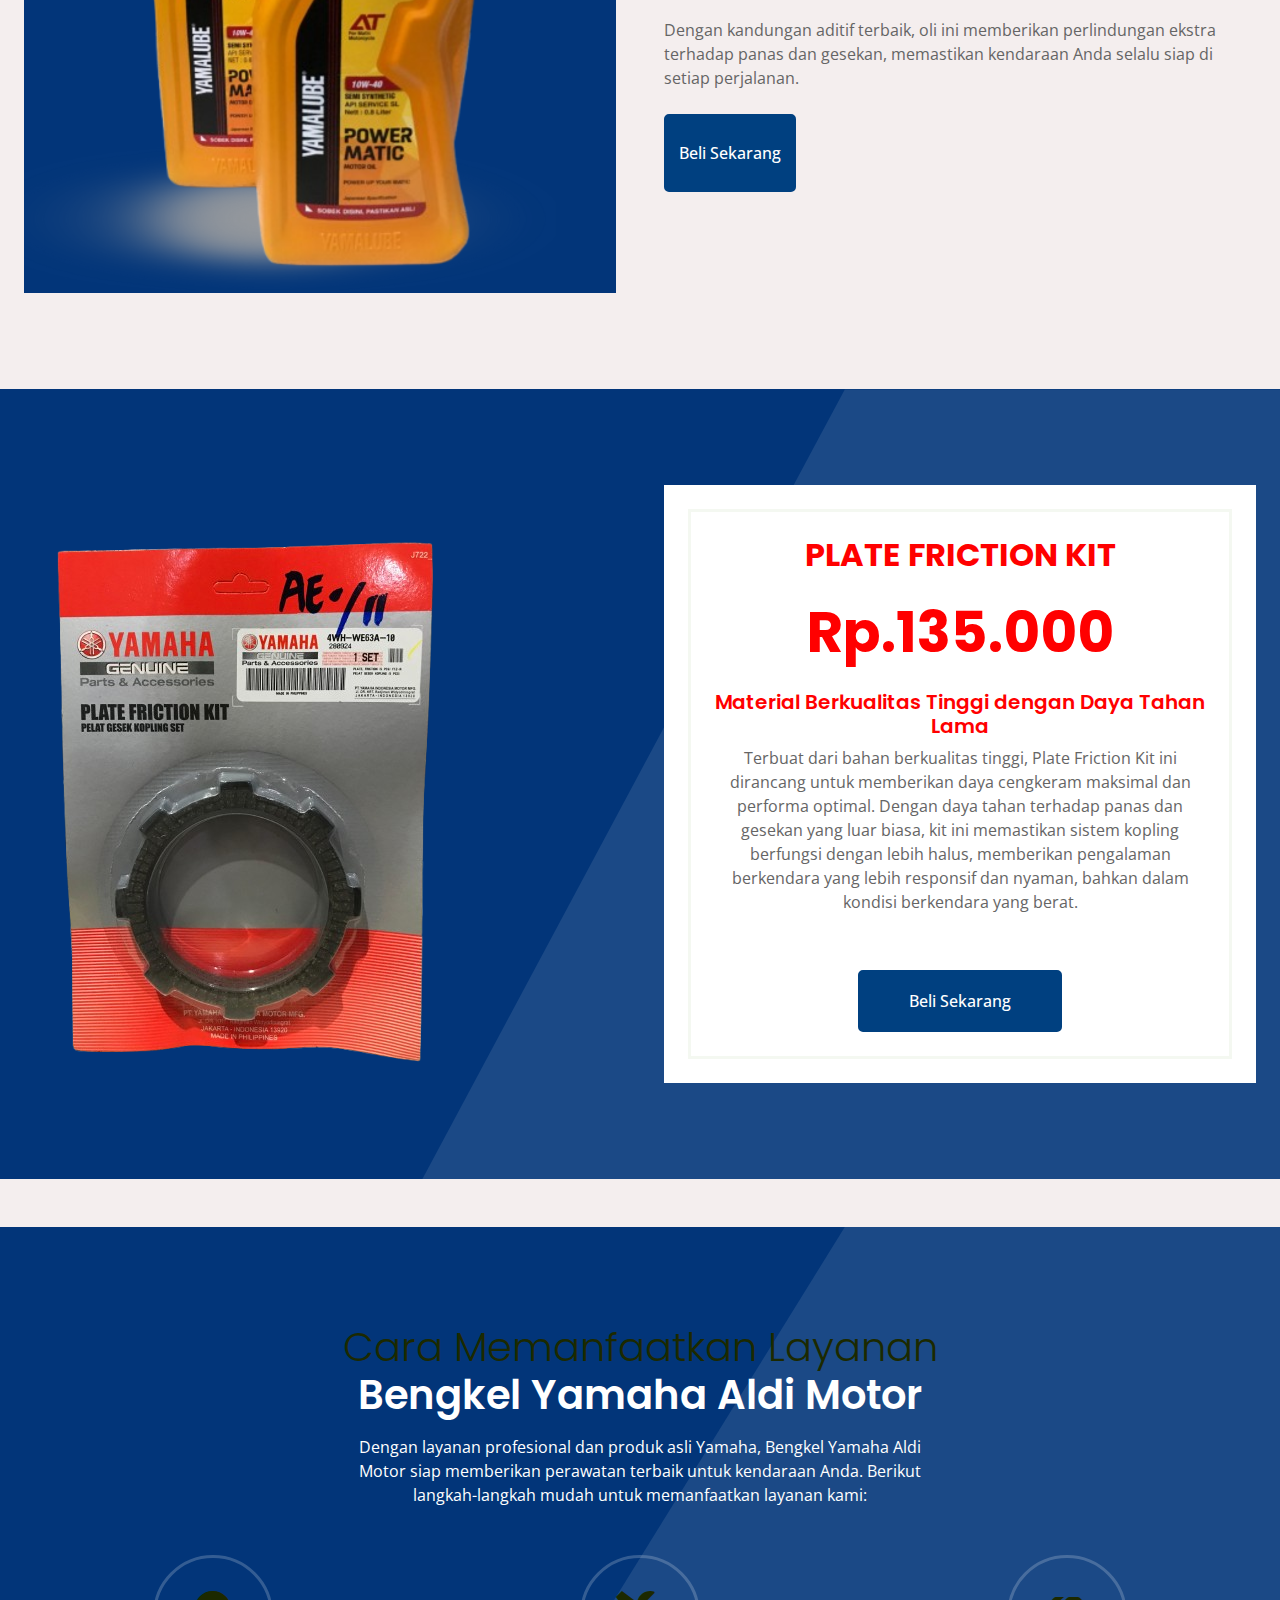
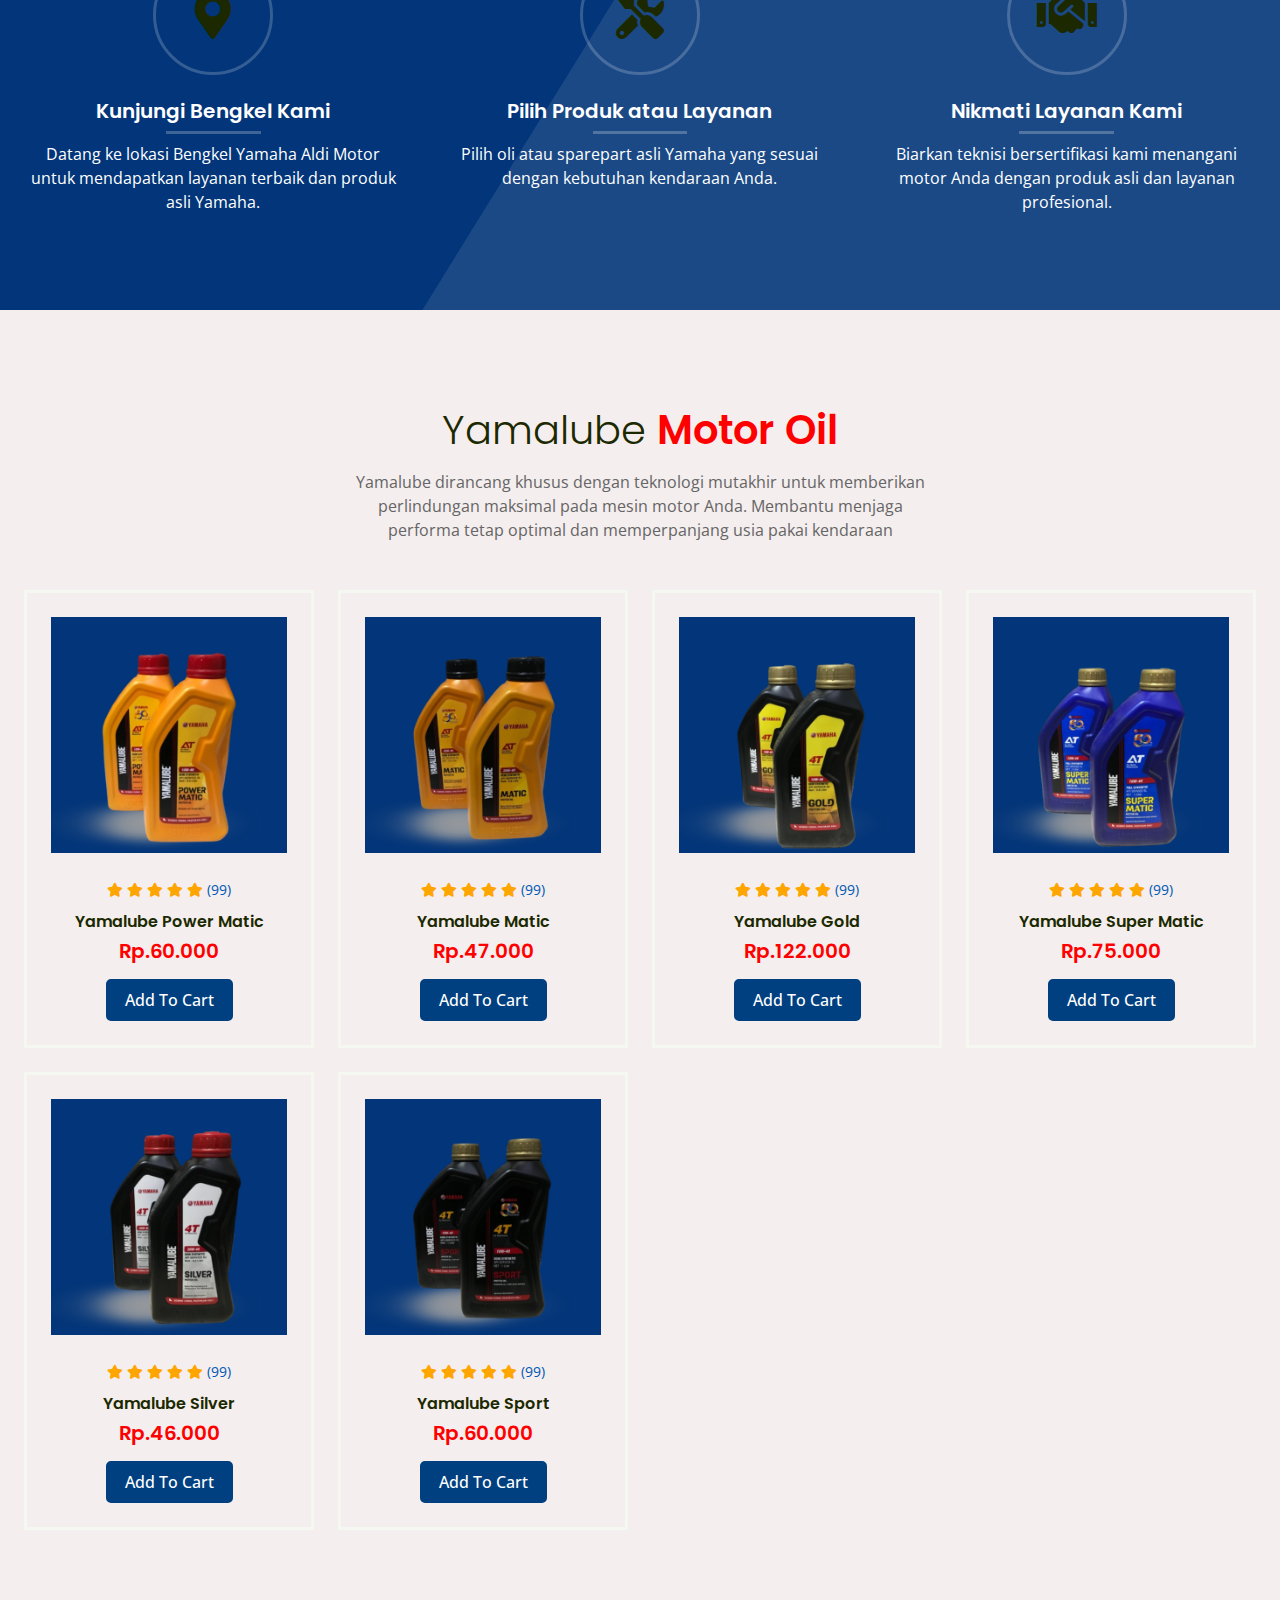
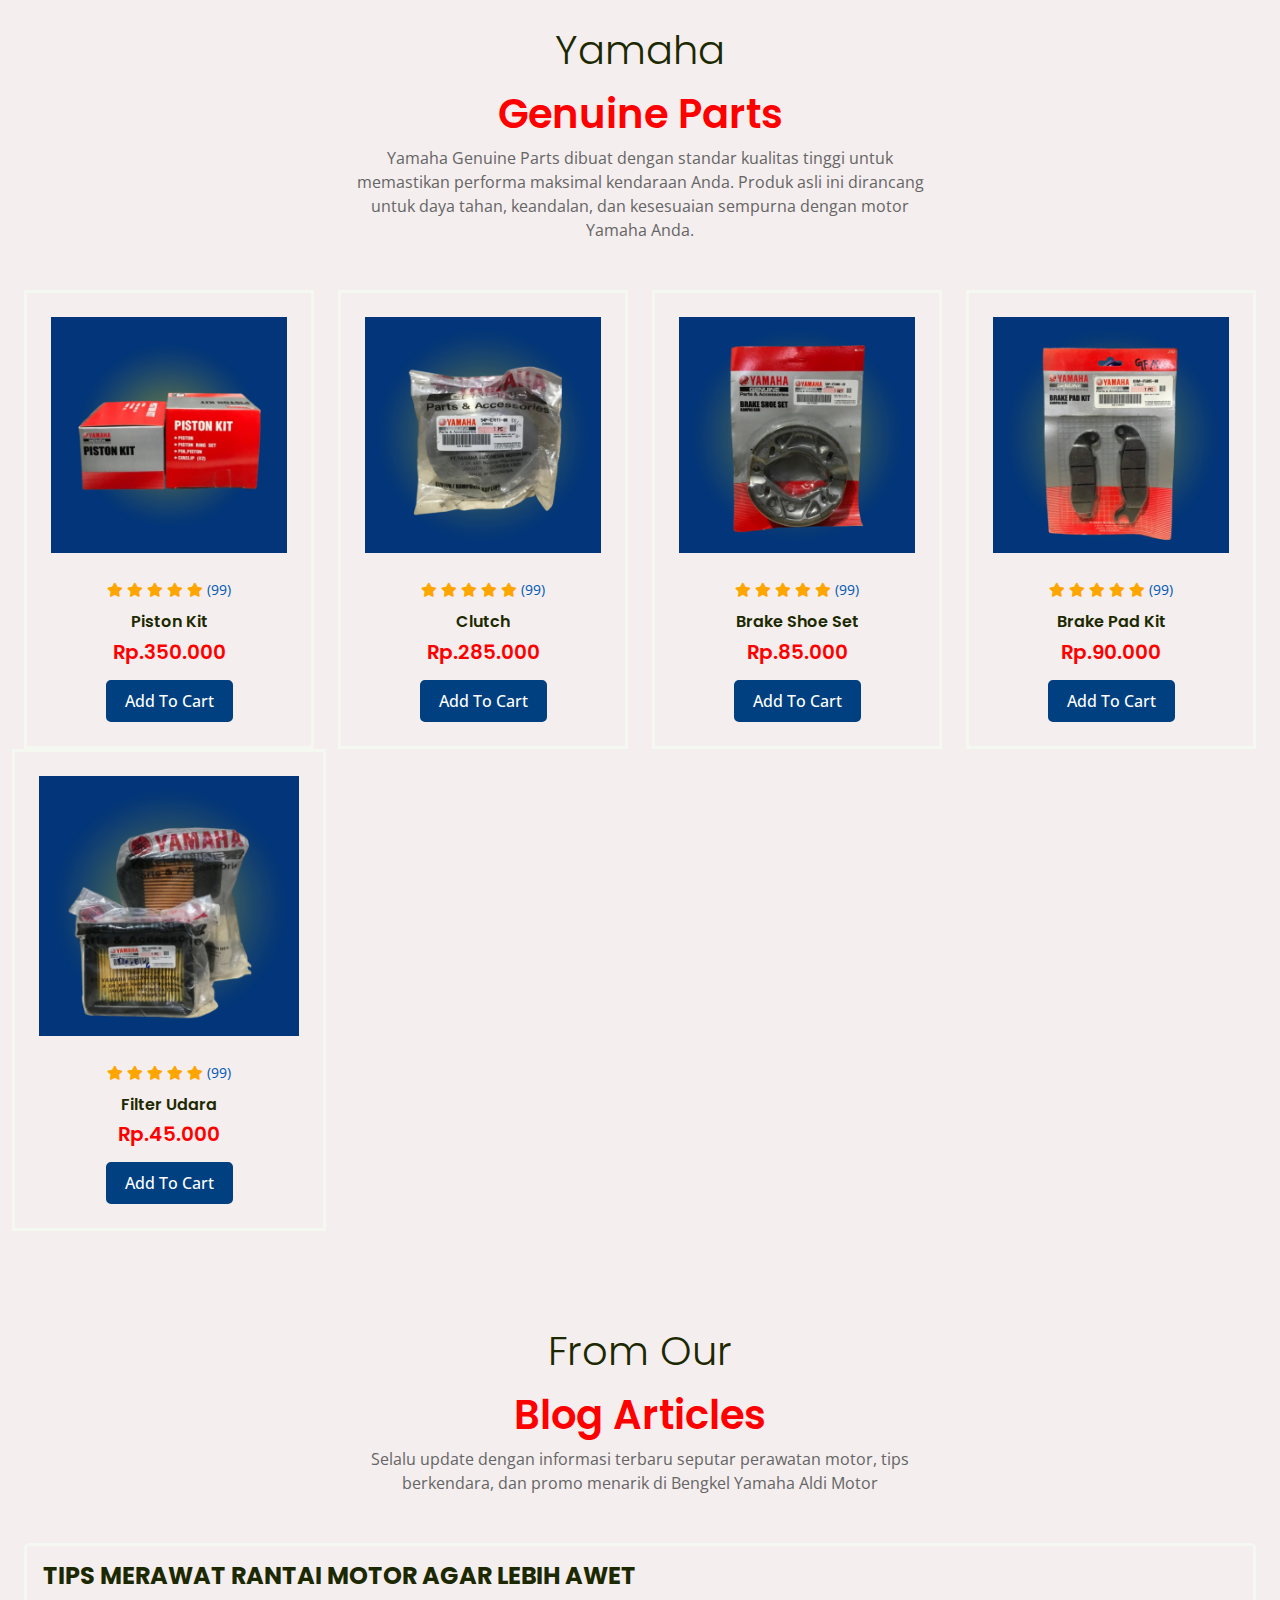
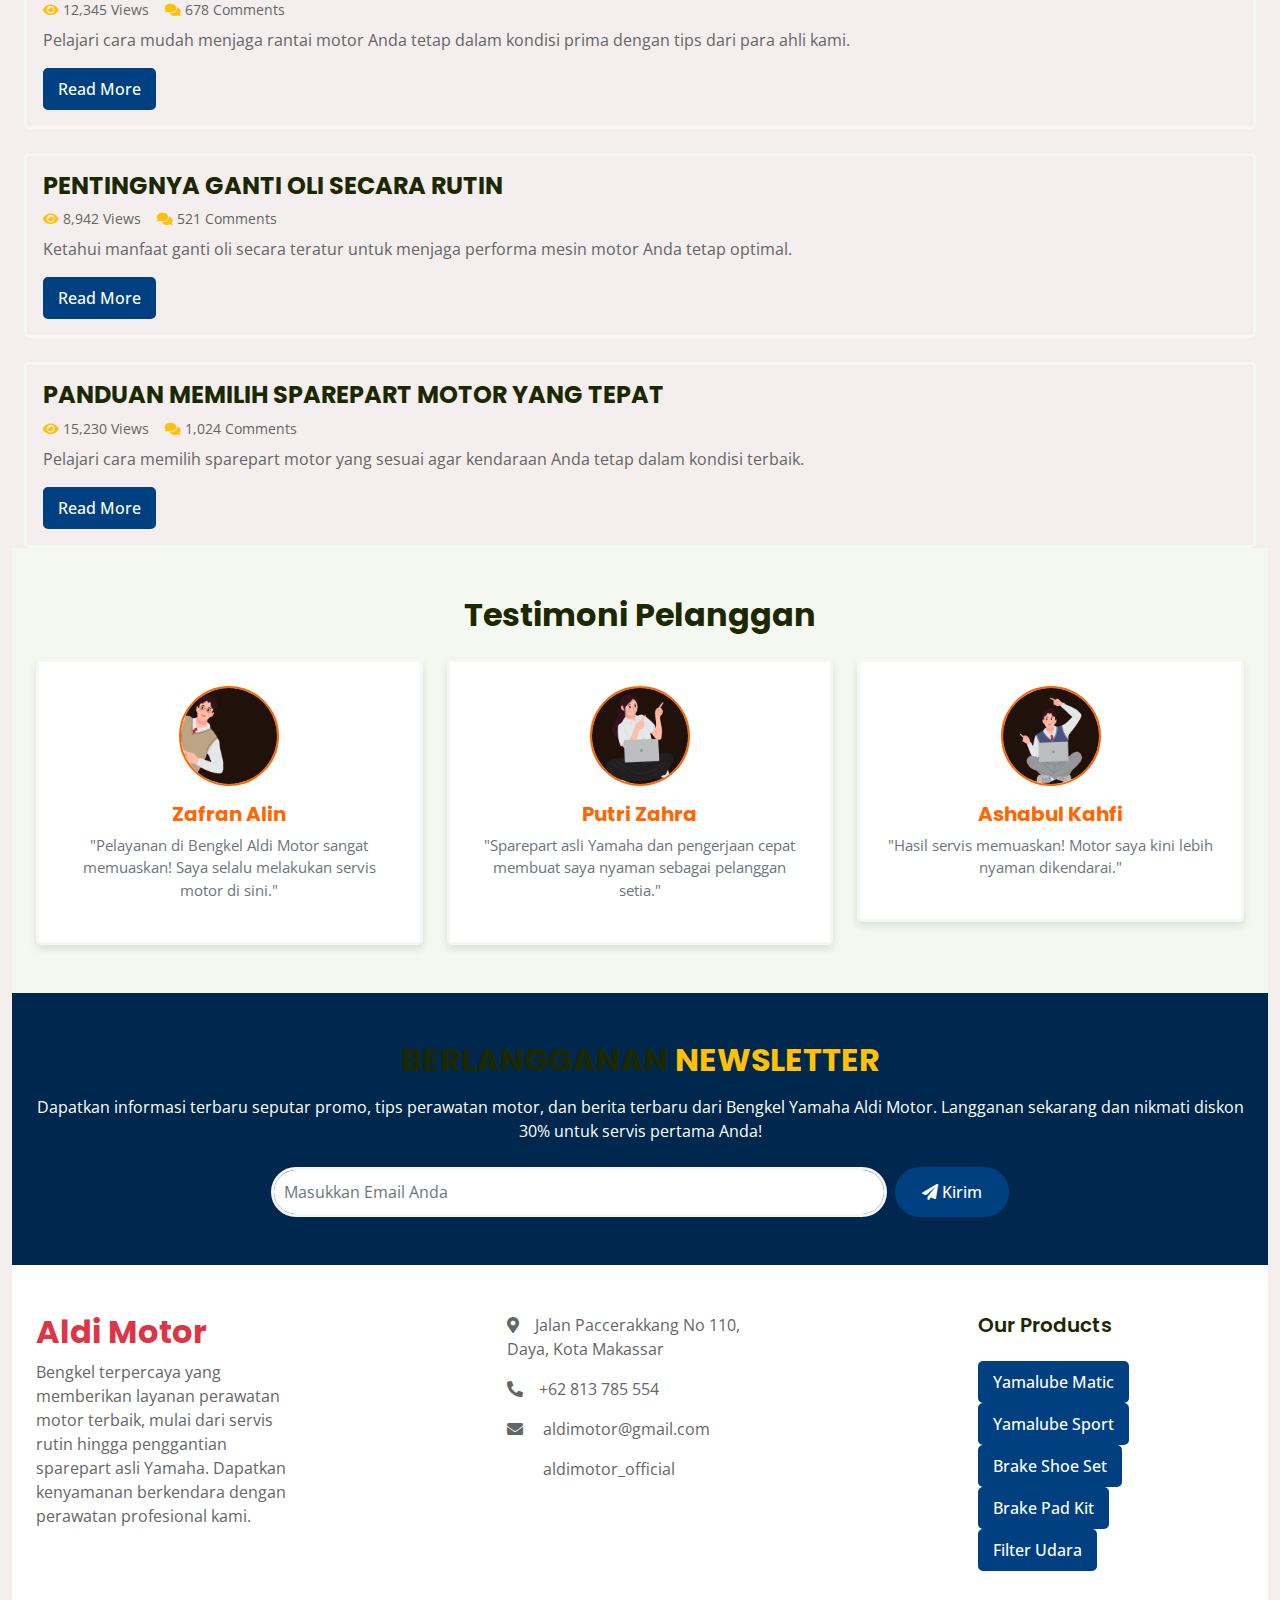
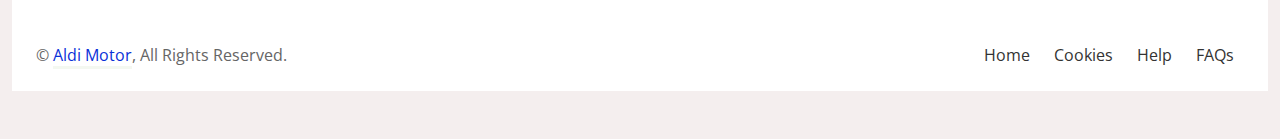
==== commit 7f87defc: "upgrade" ====
--- a/index.html
+++ b/index.html
@@ -74,7 +74,7 @@
            <a href="#contact" class="btn btn-outline-dark py-2 px-4 animated slideInRight">Hubungi Kami</a>
        </div>
        <div class="col-lg-6">
-        <img class="img-fluid animated pulse infinite" src="img/logo.png" alt="">
+        <img class="img-fluid animated pulse infinite" src="img/logo.png" alt="Gambar logo ilustrasi dua piston mesin yang saling bersilangan">
     </div>
    </div>
    
@@ -138,7 +138,7 @@
                     <h1 class="mb-4" style="color: red;">Yamalube Power Matic Motor Oil </h1> 
                     <p class="mb-4">Yamalube Power Matic adalah oli berkualitas tinggi khusus untuk motor matic. Diformulasikan dengan teknologi canggih, oli ini membantu menjaga performa optimal dan memperpanjang usia mesin motor Anda</p>
                     <p class="mb-4">Dengan kandungan aditif terbaik, oli ini memberikan perlindungan ekstra terhadap panas dan gesekan, memastikan kendaraan Anda selalu siap di setiap perjalanan.</p>
-                    <a class="btn btn-primary py-4 px-6" href="">Beli Sekarang </a>
+                    <a class="btn btn-primary py-4 px-6" href="https://app.sandbox.midtrans.com/payment-links/1733374305187">Beli Sekarang </a>
                 </div>
             </div>
         </div>
@@ -176,7 +176,7 @@
                                 <h1 class="display-6" id="cdt-seconds"></h1>
                             </div>
                         </div>
-                        <a class="btn btn-primary py-3 px-5" href="">Beli Sekarang</a>
+                        <a class="btn btn-primary py-3 px-5" href="https://app.sandbox.midtrans.com/payment-links/1733376810910">Beli Sekarang</a>
                     </div>
                 </div>
             </div>
@@ -252,7 +252,7 @@
                         
                         <a href="" class="h6 d-inline-block mb-2">Yamalube Power Matic</a>
                         <h5 class="mb-3" style="color: red;">Rp.60.000</h5>
-                        <a href="" class="btn btn-outline-primary px-3">Add To Cart</a>
+                        <a href="https://app.sandbox.midtrans.com/payment-links/1733374305187" class="btn btn-outline-primary px-3">Add To Cart</a>
                     </div>
                 </div>
                 <div class="col-md-6 col-lg-3 wow fadeIn" data-wow-delay="0.1s">
@@ -269,7 +269,7 @@
                         
                         <a href="" class="h6 d-inline-block mb-2">Yamalube Matic</a>
                         <h5 class="mb-3" style="color: red;">Rp.47.000</h5>
-                        <a href="" class="btn btn-outline-primary px-3">Add To Cart</a>
+                        <a href="https://app.sandbox.midtrans.com/payment-links/1733375544857" class="btn btn-outline-primary px-3">Add To Cart</a>
                     </div>
                 </div>
                 <div class="col-md-6 col-lg-3 wow fadeIn" data-wow-delay="0.3s">
@@ -287,7 +287,7 @@
                         <a href="" class="h6 d-inline-block mb-2">Yamalube Gold</a>
                         <h5 class="mb-3" style="color: red;">Rp.122.000</h5>
 
-                        <a href="" class="btn btn-outline-primary px-3">Add To Cart</a>
+                        <a href="https://app.sandbox.midtrans.com/payment-links/1733375580256" class="btn btn-outline-primary px-3">Add To Cart</a>
                     </div>
                 </div>
                 <div class="col-md-6 col-lg-3 wow fadeIn" data-wow-delay="0.5s">
@@ -305,7 +305,7 @@
                         <a href="" class="h6 d-inline-block mb-2">Yamalube Super Matic</a>
                         
                         <h5 class="mb-3" style="color: red;">Rp.75.000</h5>
-                        <a href="" class="btn btn-outline-primary px-3">Add To Cart</a>
+                        <a href="https://app.sandbox.midtrans.com/payment-links/1733375744279" class="btn btn-outline-primary px-3">Add To Cart</a>
                     </div>
                 </div>
                 <div class="col-md-6 col-lg-3 wow fadeIn" data-wow-delay="0.7s">
@@ -322,7 +322,7 @@
                         
                         <a href="" class="h6 d-inline-block mb-2">Yamalube Silver</a>
                         <h5 class="mb-3" style="color: red;">Rp.46.000</h5>
-                        <a href="" class="btn btn-outline-primary px-3">Add To Cart</a>
+                        <a href="https://app.sandbox.midtrans.com/payment-links/1733375863122" class="btn btn-outline-primary px-3">Add To Cart</a>
                     </div>
                 </div>
                 <div class="col-md-6 col-lg-3 wow fadeIn" data-wow-delay="0.7s">
@@ -339,7 +339,7 @@
                         
                         <a href="" class="h6 d-inline-block mb-2">Yamalube Sport</a>
                         <h5 class="mb-3" style="color: red;">Rp.60.000</h5>
-                        <a href="" class="btn btn-outline-primary px-3">Add To Cart</a>
+                        <a href="https://app.sandbox.midtrans.com/payment-links/1733375947402" class="btn btn-outline-primary px-3">Add To Cart</a>
                     </div>
                 </div>
             </div>
@@ -372,7 +372,7 @@
                     
                     <a href="" class="h6 d-inline-block mb-2">Piston Kit</a>
                     <h5 class="mb-3" style="color: red;">Rp.350.000</h5>
-                    <a href="" class="btn btn-outline-primary px-3">Add To Cart</a>
+                    <a href="https://app.sandbox.midtrans.com/payment-links/1733376084360" class="btn btn-outline-primary px-3">Add To Cart</a>
                 </div>
             </div>
             <div class="col-md-6 col-lg-3 wow fadeIn" data-wow-delay="0.3s">
@@ -389,7 +389,7 @@
                     
                     <a href="" class="h6 d-inline-block mb-2">Clutch</a>
                     <h5 class="mb-3" style="color: red;">Rp.285.000</h5>
-                    <a href="" class="btn btn-outline-primary px-3">Add To Cart</a>
+                    <a href="https://app.sandbox.midtrans.com/payment-links/1733376134507" class="btn btn-outline-primary px-3">Add To Cart</a>
                 </div>
             </div>
             <div class="col-md-6 col-lg-3 wow fadeIn" data-wow-delay="0.5s">
@@ -406,7 +406,7 @@
                     
                     <a href="" class="h6 d-inline-block mb-2">Brake Shoe Set</a>
                     <h5 class="mb-3" style="color: red;">Rp.85.000</h5>
-                    <a href="" class="btn btn-outline-primary px-3">Add To Cart</a>
+                    <a href="https://app.sandbox.midtrans.com/payment-links/1733376282767" class="btn btn-outline-primary px-3">Add To Cart</a>
                 </div>
             </div>
             <div class="col-md-6 col-lg-3 wow fadeIn" data-wow-delay="0.7s">
@@ -423,7 +423,7 @@
                     
                     <a href="" class="h6 d-inline-block mb-2">Brake Pad Kit</a>
                     <h5 class="mb-3" style="color: red;">Rp.90.000</h5>
-                    <a href="" class="btn btn-outline-primary px-3">Add To Cart</a>
+                    <a href="https://app.sandbox.midtrans.com/payment-links/1733376339912" class="btn btn-outline-primary px-3">Add To Cart</a>
                 </div>
             </div>
         </div>
@@ -442,7 +442,7 @@
             
             <a href="" class="h6 d-inline-block mb-2">Filter Udara</a>
             <h5 class="mb-3" style="color: red;">Rp.45.000</h5>
-            <a href="" class="btn btn-outline-primary px-3">Add To Cart</a>
+            <a href="https://app.sandbox.midtrans.com/payment-links/1733376518975" class="btn btn-outline-primary px-3">Add To Cart</a>
         </div>
     </div>
 </div>
@@ -563,12 +563,7 @@
                 <p><i class="fa fa-map-marker-alt me-3"></i>Jalan Paccerakkang No 110, Daya, Kota Makassar</p>
                 <p><i class="fa fa-phone-alt me-3"></i>+62 813 785 554</p>
                 <p><i class="fa fa-envelope me-3"></i> aldimotor@gmail.com</p>
-                <div class="d-flex">
-                    <a class="btn btn-square btn-outline-primary me-1" href=""><i class="fab fa-twitter"></i></a>
-                    <a class="btn btn-square btn-outline-primary me-1" href=""><i class="fab fa-facebook-f"></i></a>
-                    <a class="btn btn-square btn-outline-primary me-1" href=""><i class="fab fa-instagram"></i></a>
-                    <a class="btn btn-square btn-outline-primary me-1" href=""><i class="fab fa-linkedin-in"></i></a>
-                </div>
+                <p><i class="fa fa-instagram me-3"></i> aldimotor_official</p>
             </div>
 
             <!-- Footer Section 3 -->
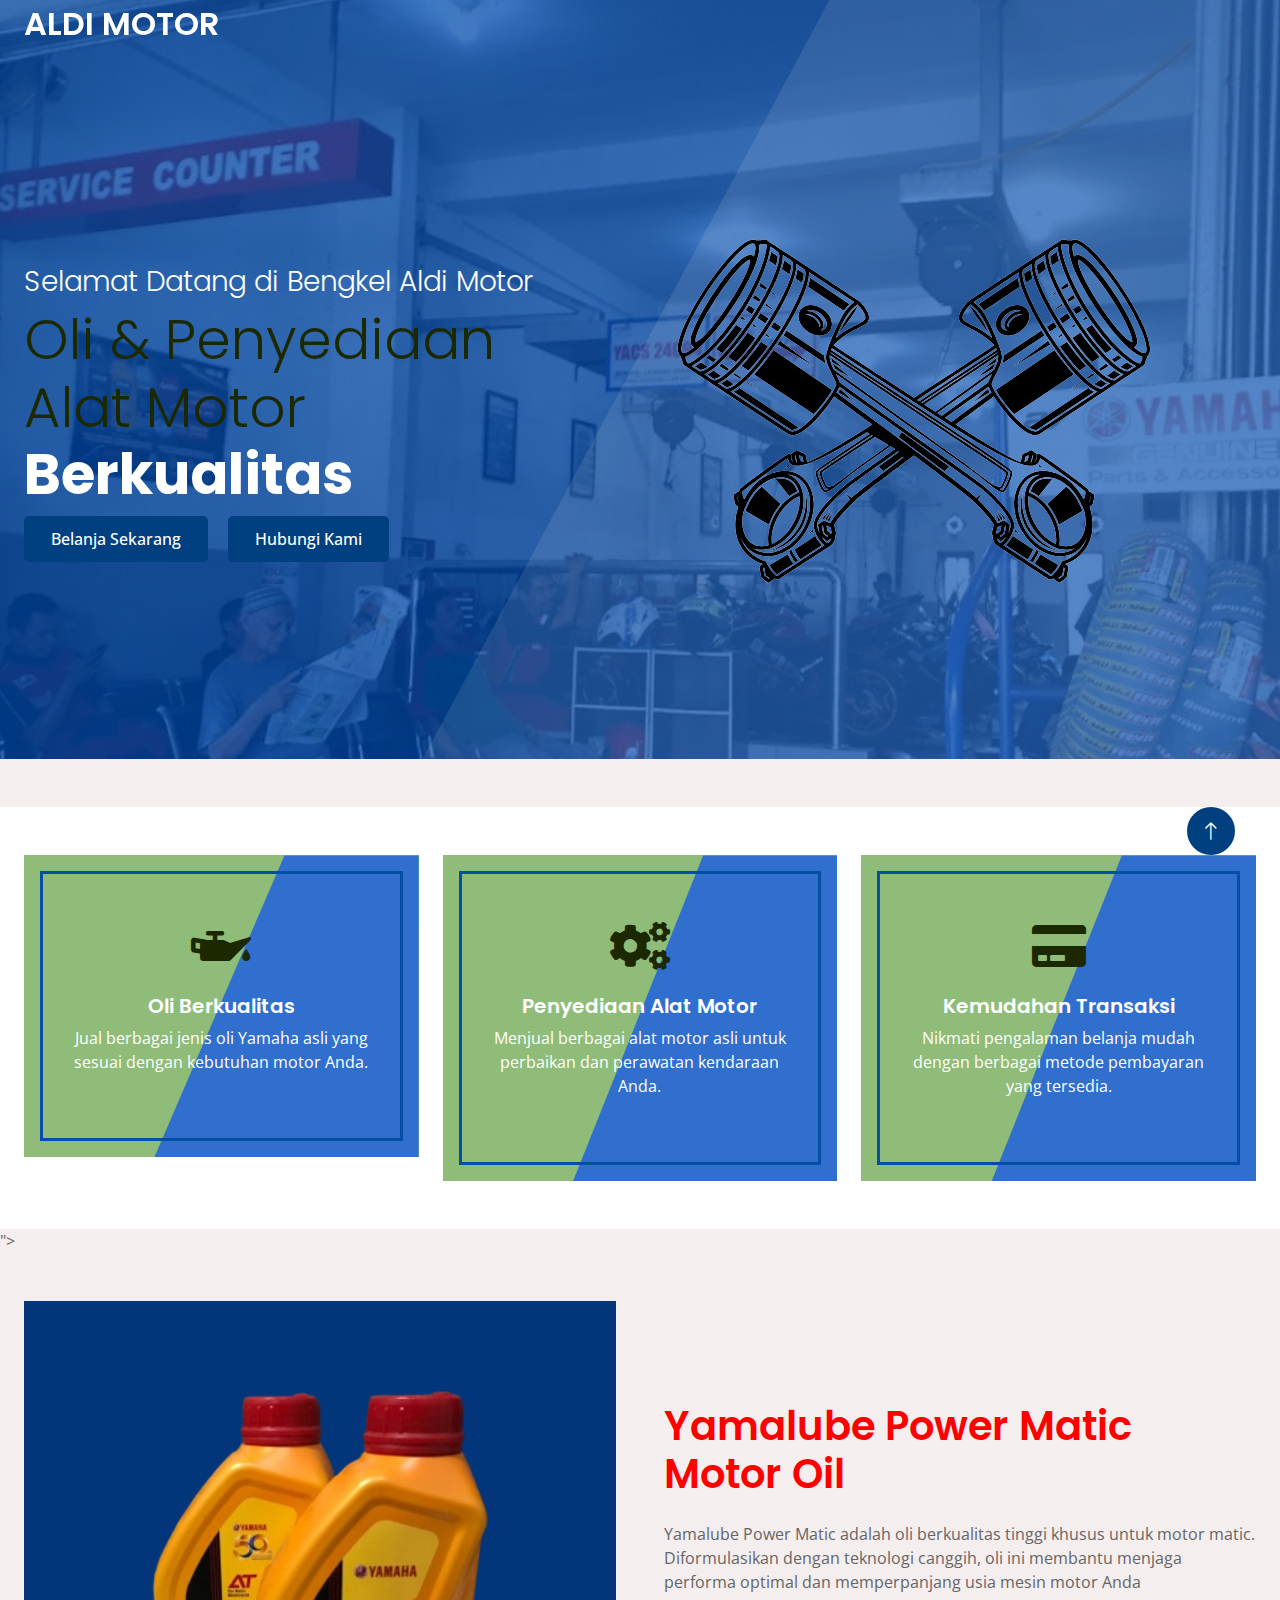
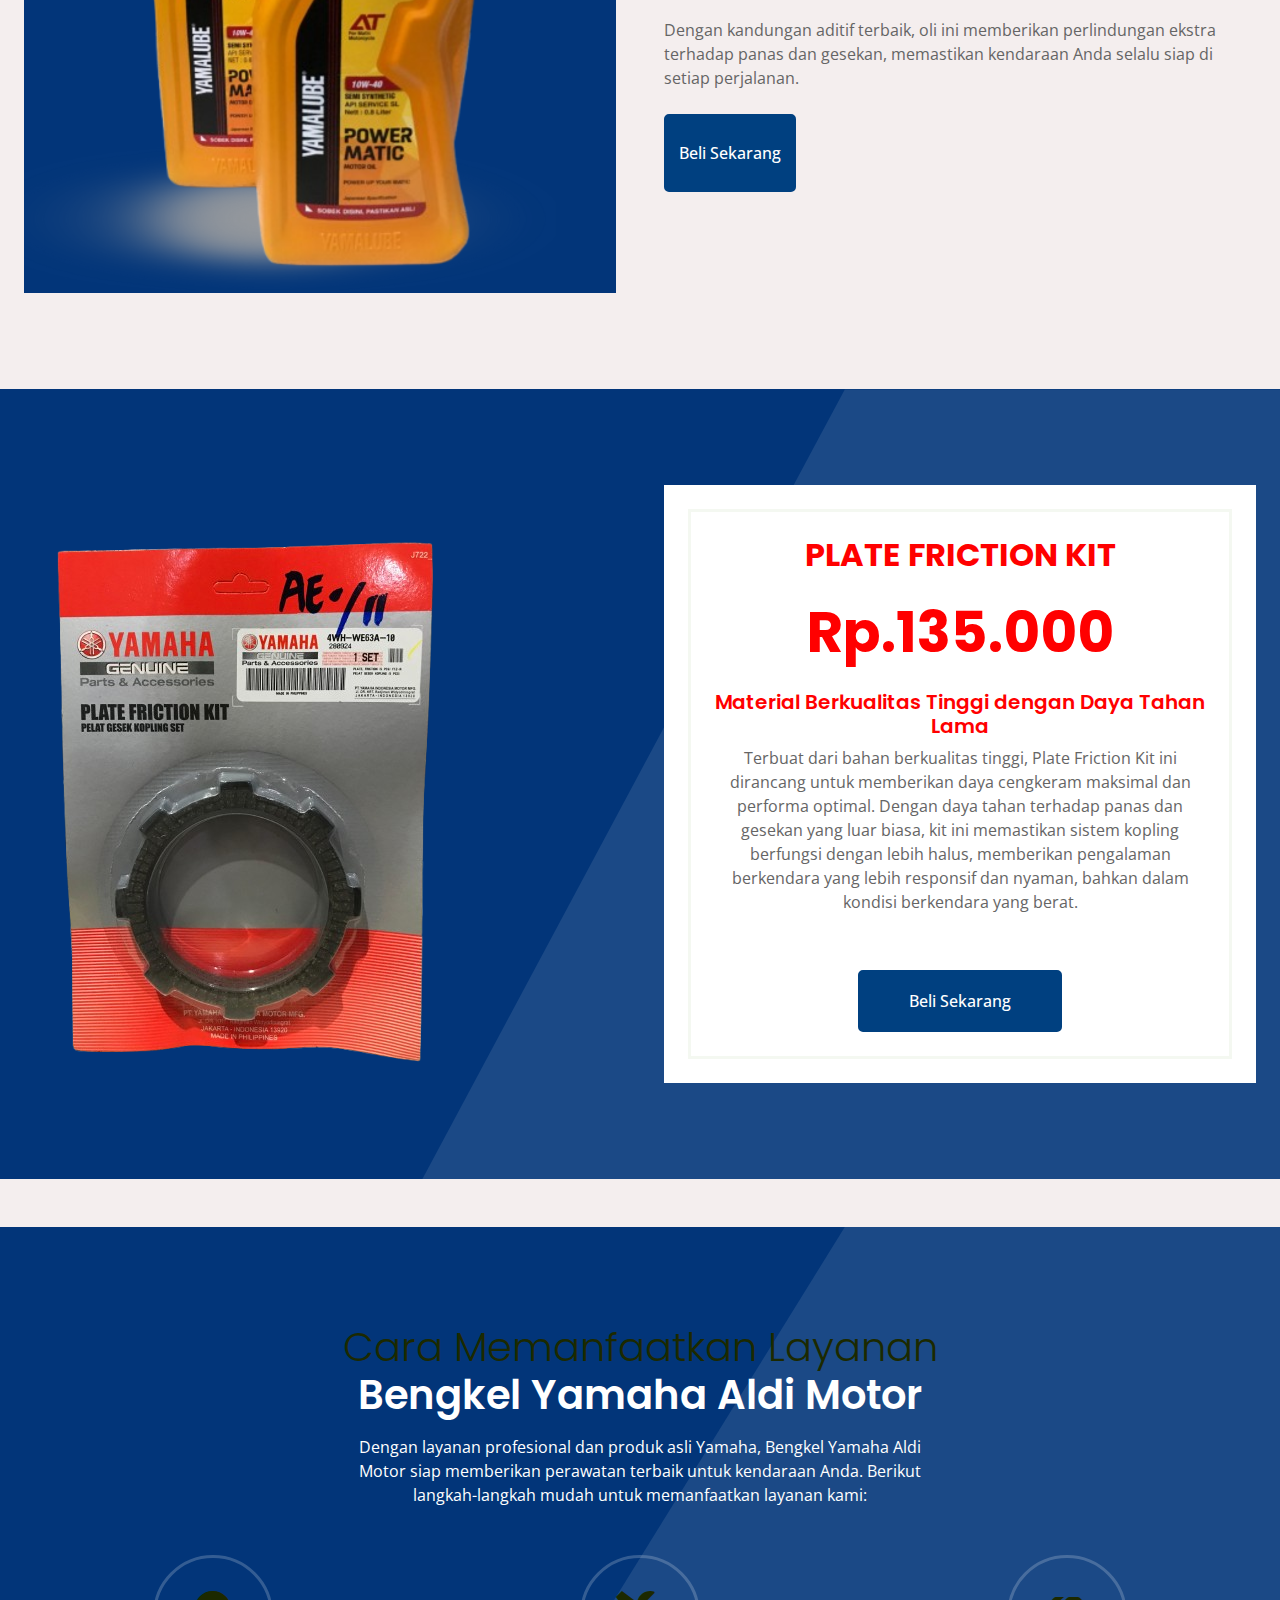
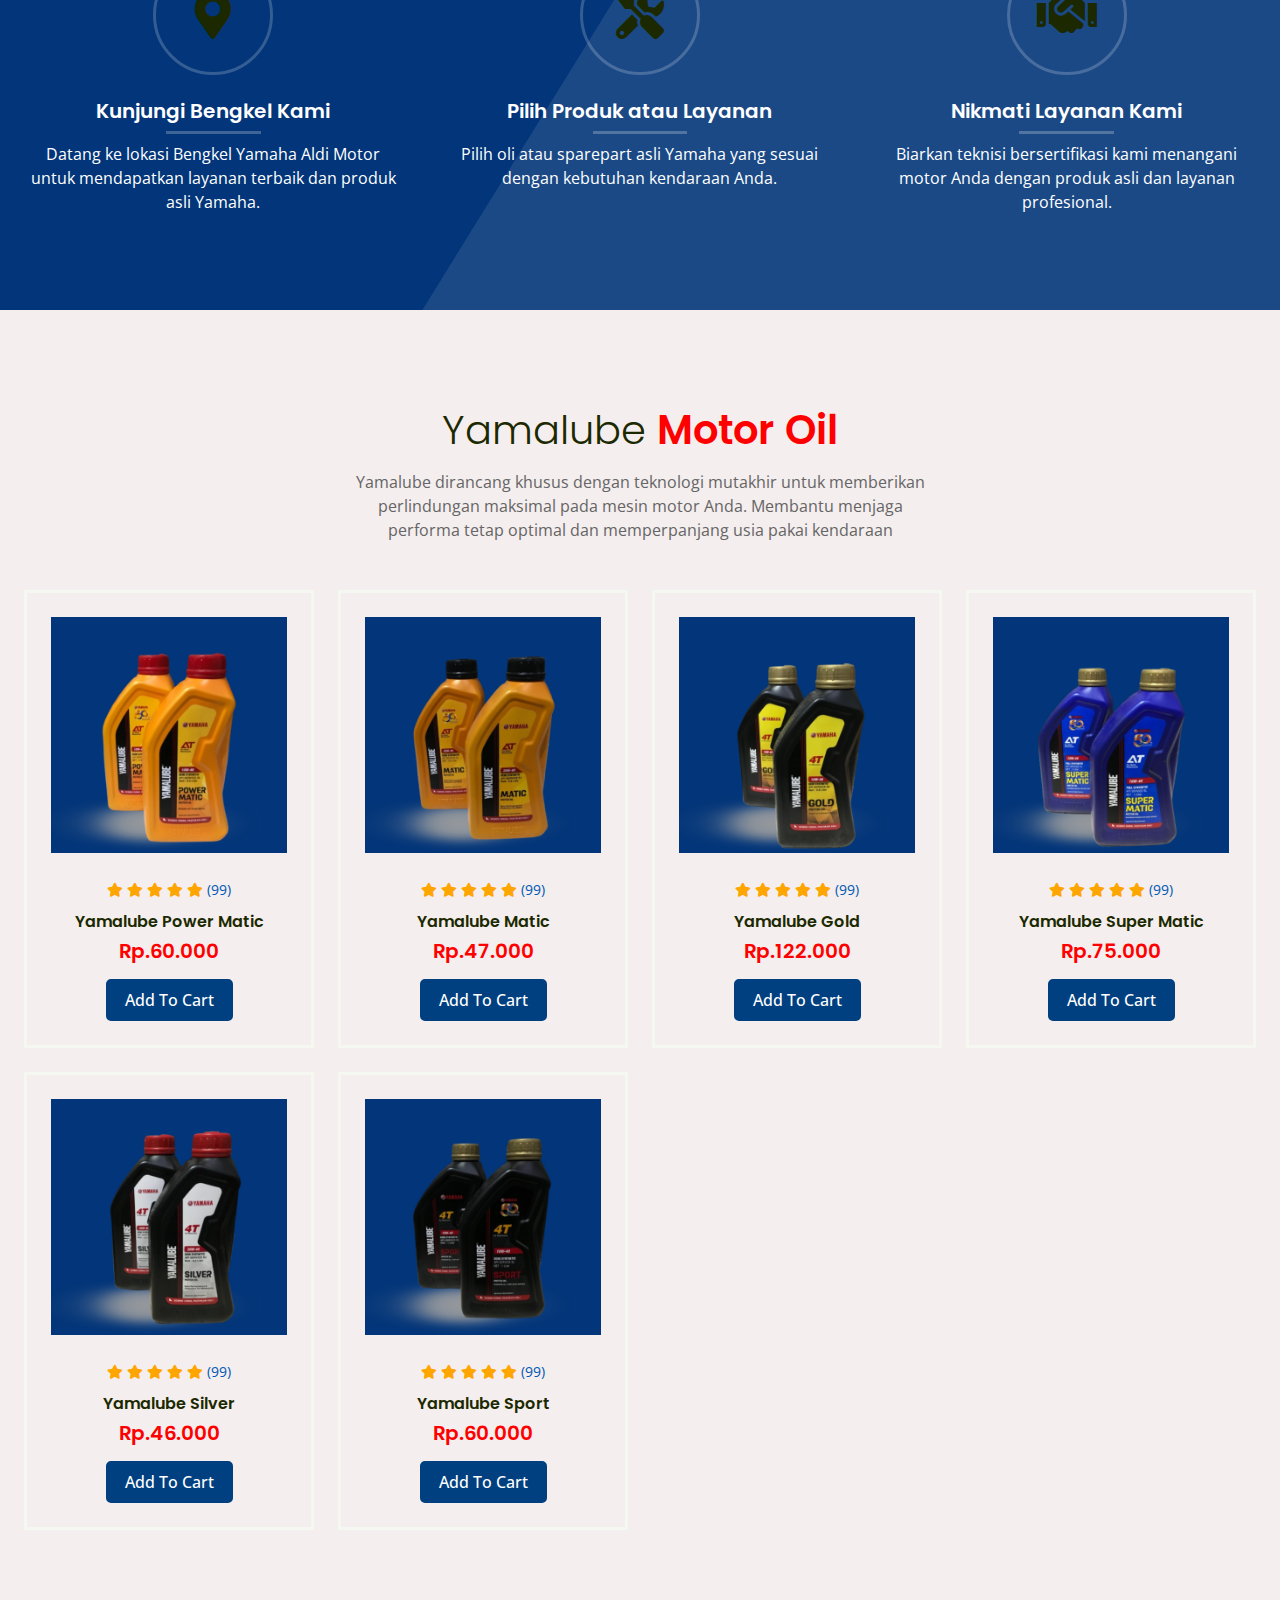
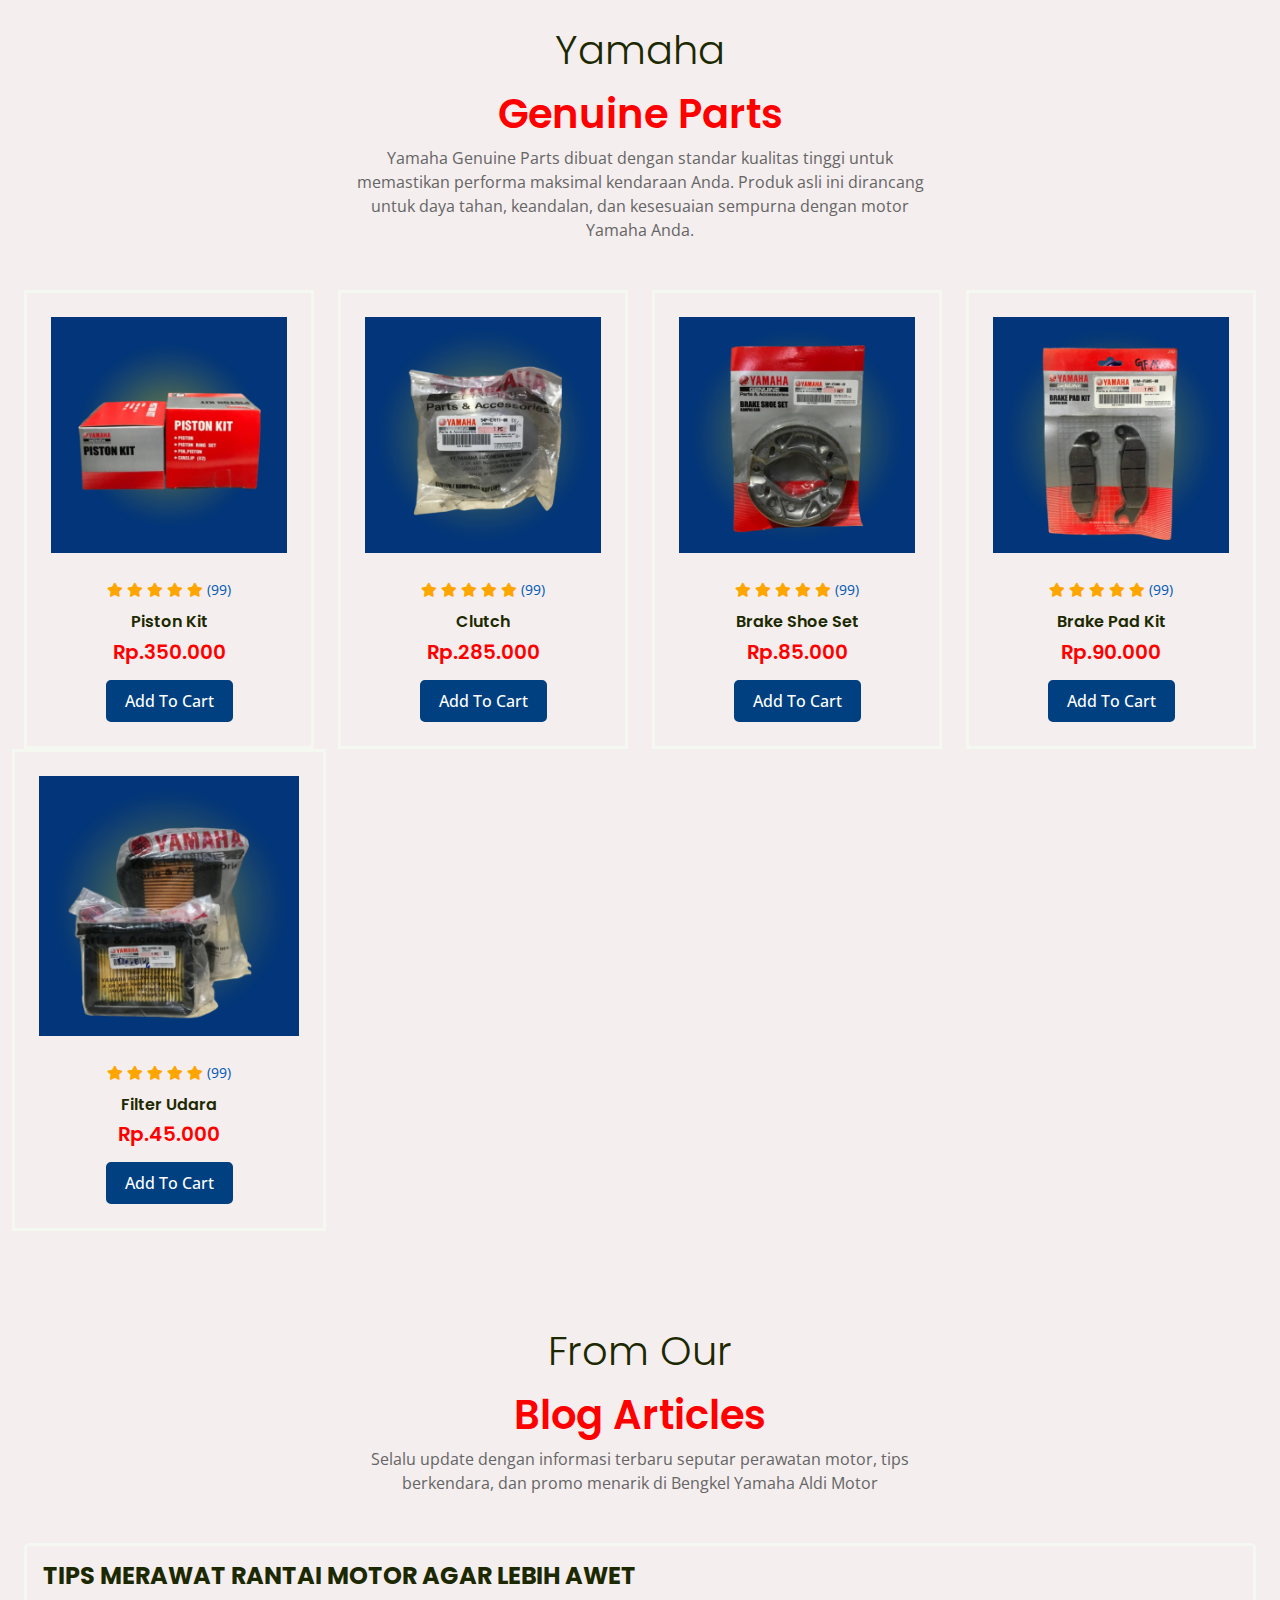
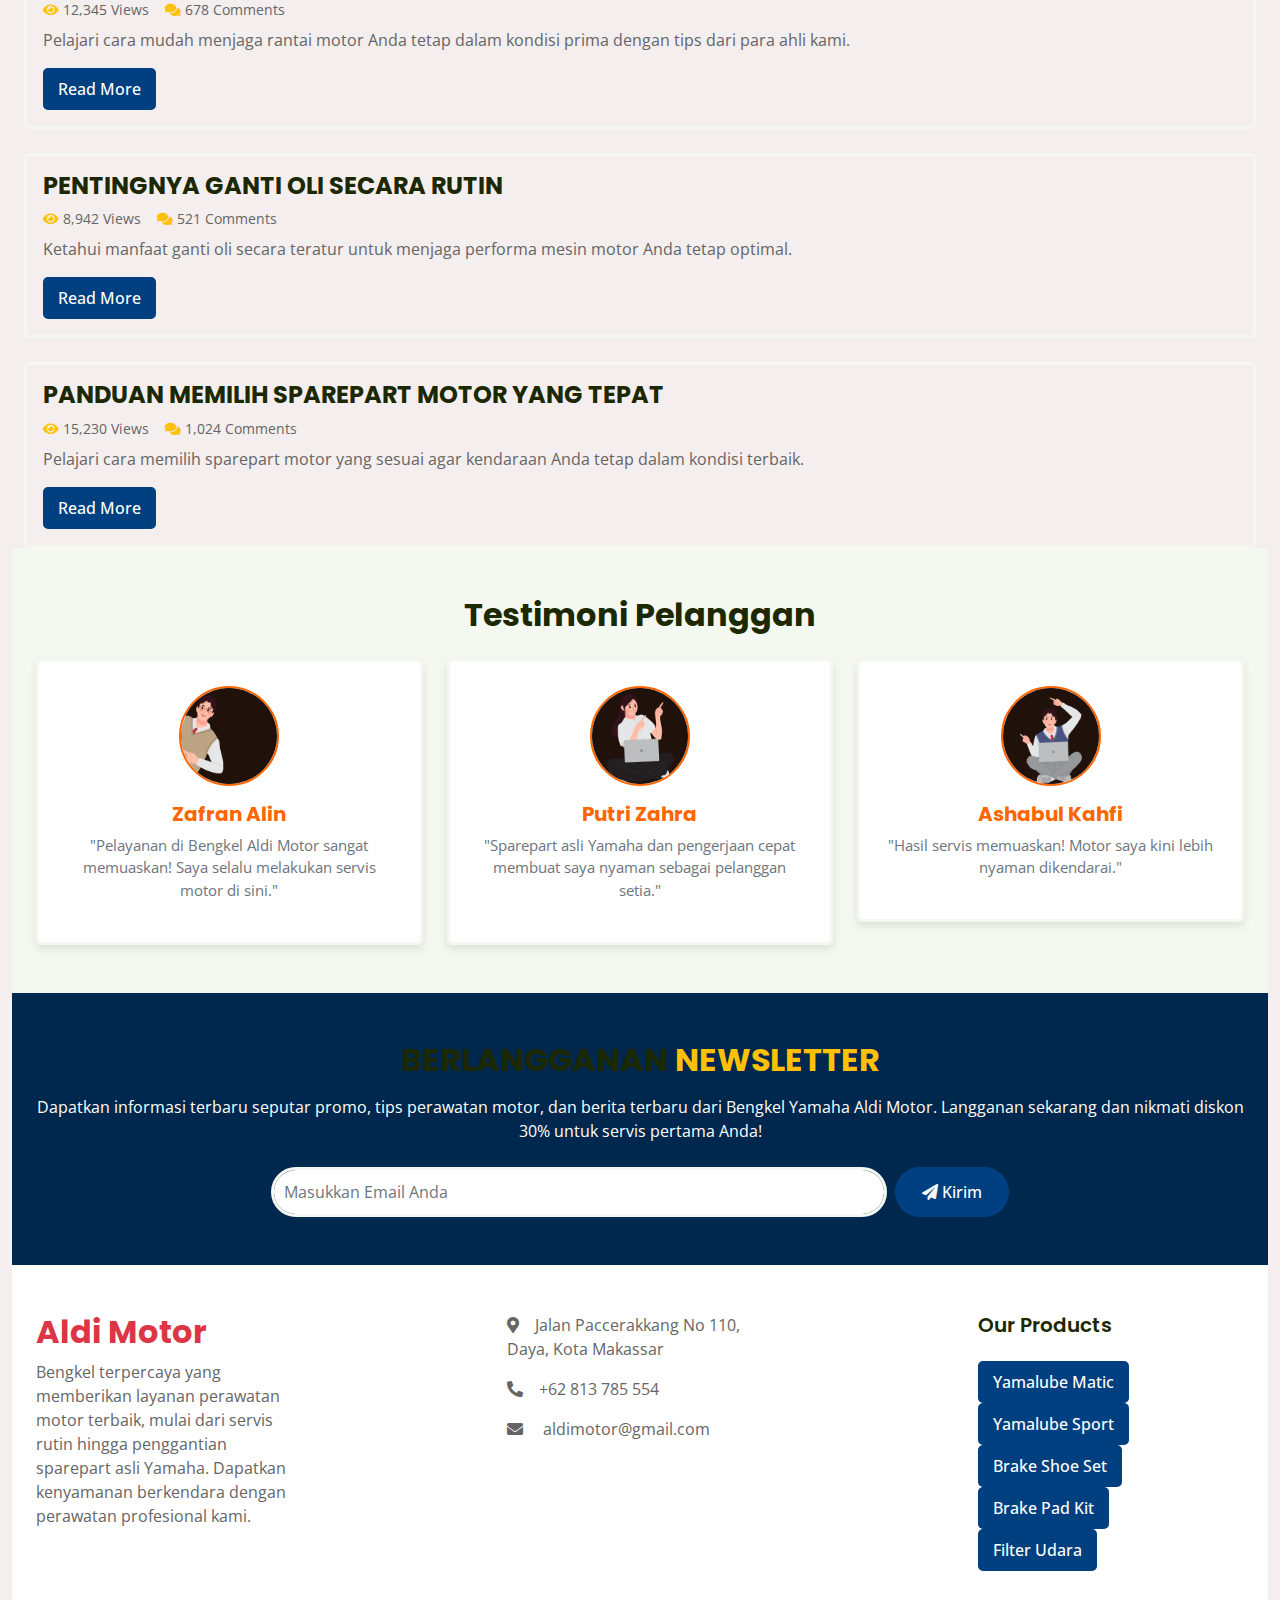
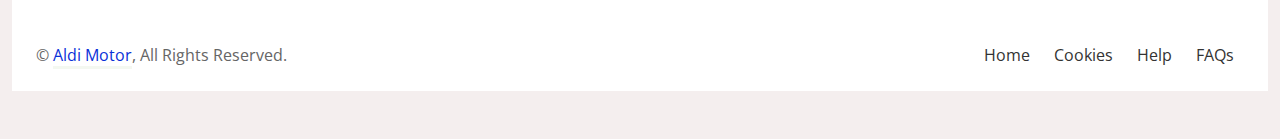
==== commit 0382549a: "new web" ====
--- a/index.html
+++ b/index.html
@@ -563,7 +563,6 @@
                 <p><i class="fa fa-map-marker-alt me-3"></i>Jalan Paccerakkang No 110, Daya, Kota Makassar</p>
                 <p><i class="fa fa-phone-alt me-3"></i>+62 813 785 554</p>
                 <p><i class="fa fa-envelope me-3"></i> aldimotor@gmail.com</p>
-                <p><i class="fa fa-instagram me-3"></i> aldimotor_official</p>
             </div>
 
             <!-- Footer Section 3 -->
--- a/css/style.css
+++ b/css/style.css
@@ -318,6 +318,4 @@
     text-decoration: none;
 }
 
-.footer .footer-menu a:hover {
-    color: #ff6600; /* Warna hover */
-}
+
